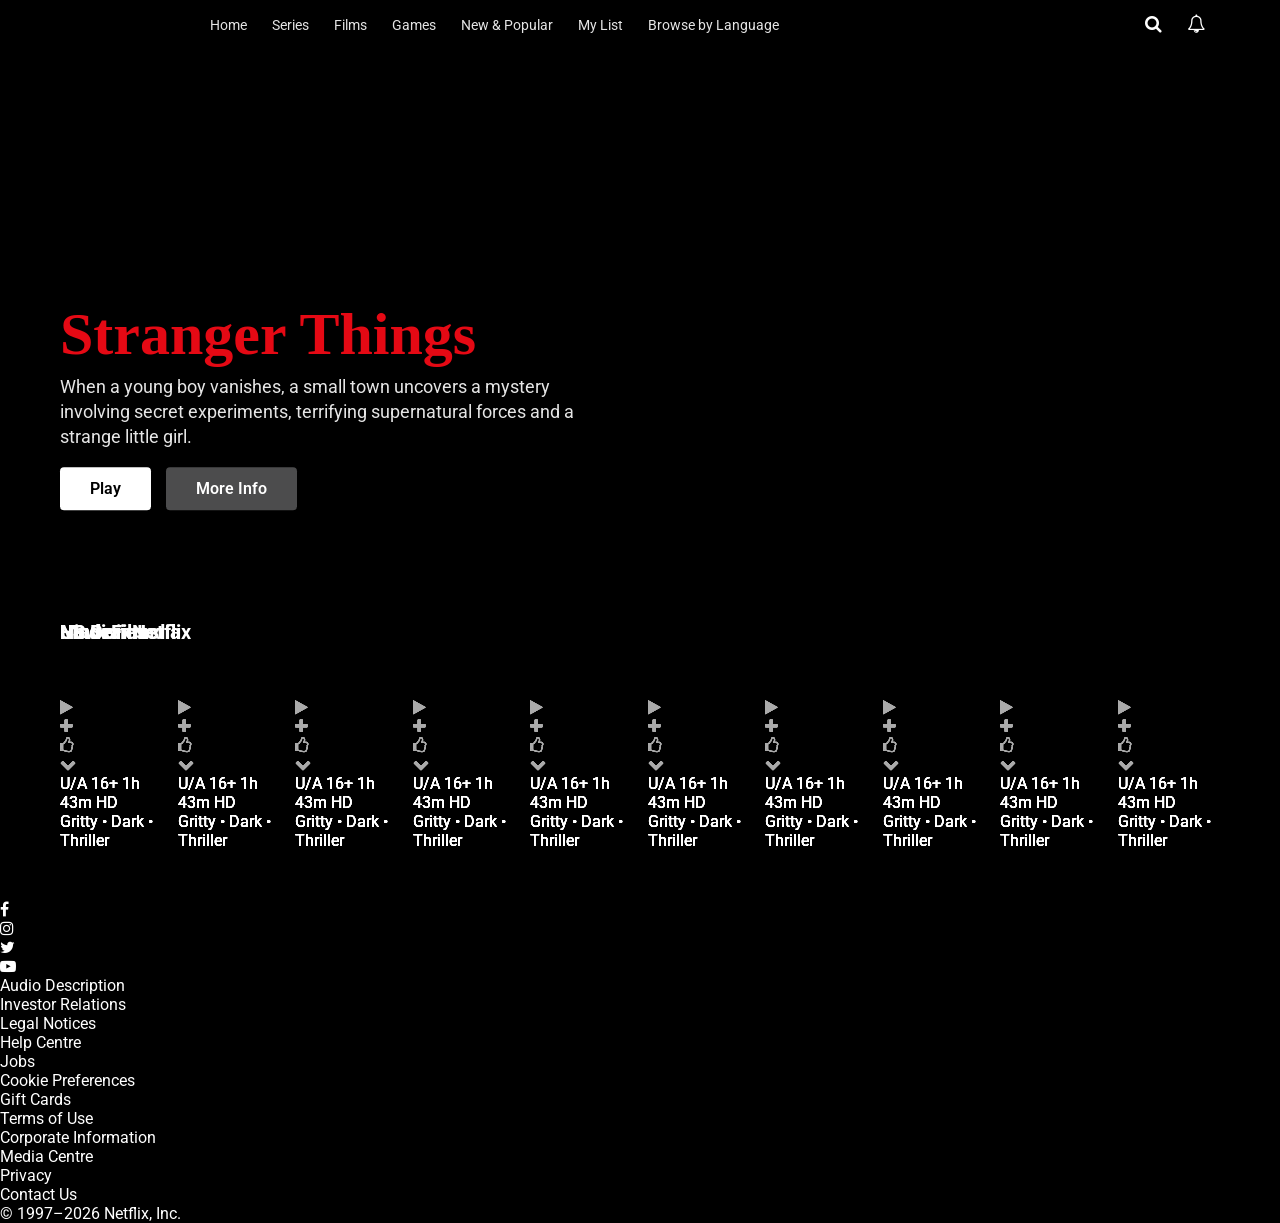
==== index.html @ f4220aa9 "Update and rename netflix.html to index.html" ====
<!DOCTYPE html>
<html lang="en">

<head>
    <meta charset="UTF-8">
    <meta name="viewport" content="width=device-width, initial-scale=1.0">
    <title>Document</title>
    <link rel="stylesheet" href="netflix.css">
    <link rel="stylesheet" href="https://cdnjs.cloudflare.com/ajax/libs/font-awesome/4.7.0/css/font-awesome.min.css">
</head>

<body>
    <header>
        <div class="main-header-left">
            <img src="https://help.nflxext.com/helpcenter/OneTrust/oneTrust_production_2026-01-09/consent/87b6a5c0-0104-4e96-a291-092c11350111/019ae4b5-d8fb-7693-90ba-7a61d24a8837/logos/dd6b162f-1a32-456a-9cfe-897231c7763c/4345ea78-053c-46d2-b11e-09adaef973dc/Netflix_Logo_PMS.png"
                alt="">
            <ul>
                <li><a href="">Home</a></li>
                <li><a href="">Series</a></li>
                <li><a href="">Films</a></li>
                <li><a href="">Games</a></li>
                <li><a href="">New & Popular</a></li>
                <li><a href="">My List</a></li>
                <li><a href="">Browse by Language</a></li>
            </ul>
        </div>
        <div class="main-header-right">
            <ul>
                <li><a href=""><i class="fa fa-search" aria-hidden="true"></i></a></li>
                <li><a href=""><i class="fa fa-bell-o" aria-hidden="true"></i></a></li>
                <li><a href=""><img
                            src="https://occ-0-2186-2164.1.nflxso.net/dnm/api/v6/vN7bi_My87NPKvsBoib006Llxzg/AAAABTZ2zlLdBVC05fsd2YQAR43J6vB1NAUBOOrxt7oaFATxMhtdzlNZ846H3D8TZzooe2-FT853YVYs8p001KVFYopWi4D4NXM.png?r=229"
                            alt=""></a></li>
            </ul>
        </div>
    </header>
    <section class="hero-section">
        <div class="main-hero">
            <div class="upper-main">
                <h1>Stranger Things</h1>
                <p>When a young boy vanishes, a small town uncovers a mystery involving secret experiments, terrifying
                    supernatural forces and a strange little girl.</p>
            </div>
            <div class="lower-main">
                <button class="btn-play">Play</button>
                <button class="btn-info">More Info</button>
            </div>
        </div>
        <div class="scroll-section">
            <div class="disc">
                <h1>New on Netflix</h1>
                <div class="open-close">
                    <a href="" id="arroeiddd">Explore All<i class="fa fa-arrow-right" aria-hidden="true"></i></a>
                </div>
            </div>
            <div class="scroll-main-video">
                <div class="video-scroll">
                    <img src="https://images.unsplash.com/photo-1640903581708-8d491706515b?q=80&w=1975&auto=format&fit=crop&ixlib=rb-4.1.0&ixid=M3wxMjA3fDB8MHxwaG90by1wYWdlfHx8fGVufDB8fHx8fA%3D%3D"
                        alt="">
                    <div class="movie-bottom">
                        <div class="actions">
                            <div class="icon play"><a href=""><i class="fa fa-play" aria-hidden="true"
                                        style="color: #aaa;"></i></a></div>
                            <div class="icon"><a href=""><i class="fa fa-plus" aria-hidden="true"
                                        style="color: #aaa;"></i></a></div>
                            <div class="icon"><a href=""><i class="fa fa-thumbs-o-up" aria-hidden="true"
                                        style="color: #aaa;"></i></a></div>
                            <div class="icon"><a href=""><i class="fa fa-chevron-down" aria-hidden="true"
                                        style="color: #aaa;"></i></a></div>
                        </div>
                        <div class="info">
                            <span class="age">U/A 16+</span>
                            <span>1h 43m</span>
                            <span class="hd">HD</span>
                        </div>
                        <p class="genres">
                            <span>Gritty</span> •
                            <span>Dark</span> •
                            <span>Thriller</span>
                        </p>
                    </div>
                </div>
                <div class="video-scroll"><img
                        src="https://occ-0-3646-3647.1.nflxso.net/dnm/api/v6/Qs00mKCpRvrkl3HZAN5KwEL1kpE/[base64].jpg?r=324"
                        alt="">
                    <div class="movie-bottom">
                        <div class="actions">
                            <div class="icon play"><a href=""><i class="fa fa-play" aria-hidden="true"
                                        style="color: #aaa;"></i></a></div>
                            <div class="icon"><a href=""><i class="fa fa-plus" aria-hidden="true"
                                        style="color: #aaa;"></i></a></div>
                            <div class="icon"><a href=""><i class="fa fa-thumbs-o-up" aria-hidden="true"
                                        style="color: #aaa;"></i></a></div>
                            <div class="icon"><a href=""><i class="fa fa-chevron-down" aria-hidden="true"
                                        style="color: #aaa;"></i></a></div>
                        </div>
                        <div class="info">
                            <span class="age">U/A 16+</span>
                            <span>1h 43m</span>
                            <span class="hd">HD</span>
                        </div>
                        <p class="genres">
                            <span>Gritty</span> •
                            <span>Dark</span> •
                            <span>Thriller</span>
                        </p>
                    </div>
                </div>
                <div class="video-scroll"><img
                        src="https://images.unsplash.com/photo-1640903581708-8d491706515b?q=80&w=1975&auto=format&fit=crop&ixlib=rb-4.1.0&ixid=M3wxMjA3fDB8MHxwaG90by1wYWdlfHx8fGVufDB8fHx8fA%3D%3D"
                        alt="">
                    <div class="movie-bottom">
                        <div class="actions">
                            <div class="icon play"><a href=""><i class="fa fa-play" aria-hidden="true"
                                        style="color: #aaa;"></i></a></div>
                            <div class="icon"><a href=""><i class="fa fa-plus" aria-hidden="true"
                                        style="color: #aaa;"></i></a></div>
                            <div class="icon"><a href=""><i class="fa fa-thumbs-o-up" aria-hidden="true"
                                        style="color: #aaa;"></i></a></div>
                            <div class="icon"><a href=""><i class="fa fa-chevron-down" aria-hidden="true"
                                        style="color: #aaa;"></i></a></div>
                        </div>
                        <div class="info">
                            <span class="age">U/A 16+</span>
                            <span>1h 43m</span>
                            <span class="hd">HD</span>
                        </div>
                        <p class="genres">
                            <span>Gritty</span> •
                            <span>Dark</span> •
                            <span>Thriller</span>
                        </p>
                    </div>
                </div>
                <div class="video-scroll"><img
                        src="https://images.unsplash.com/photo-1640903581708-8d491706515b?q=80&w=1975&auto=format&fit=crop&ixlib=rb-4.1.0&ixid=M3wxMjA3fDB8MHxwaG90by1wYWdlfHx8fGVufDB8fHx8fA%3D%3D"
                        alt="">
                    <div class="movie-bottom">
                        <div class="actions">
                            <div class="icon play"><a href=""><i class="fa fa-play" aria-hidden="true"
                                        style="color: #aaa;"></i></a></div>
                            <div class="icon"><a href=""><i class="fa fa-plus" aria-hidden="true"
                                        style="color: #aaa;"></i></a></div>
                            <div class="icon"><a href=""><i class="fa fa-thumbs-o-up" aria-hidden="true"
                                        style="color: #aaa;"></i></a></div>
                            <div class="icon"><a href=""><i class="fa fa-chevron-down" aria-hidden="true"
                                        style="color: #aaa;"></i></a></div>
                        </div>
                        <div class="info">
                            <span class="age">U/A 16+</span>
                            <span>1h 43m</span>
                            <span class="hd">HD</span>
                        </div>
                        <p class="genres">
                            <span>Gritty</span> •
                            <span>Dark</span> •
                            <span>Thriller</span>
                        </p>
                    </div>
                </div>
                <div class="video-scroll"><img
                        src="https://images.unsplash.com/photo-1640903581708-8d491706515b?q=80&w=1975&auto=format&fit=crop&ixlib=rb-4.1.0&ixid=M3wxMjA3fDB8MHxwaG90by1wYWdlfHx8fGVufDB8fHx8fA%3D%3D"
                        alt="">
                    <div class="movie-bottom">
                        <div class="actions">
                            <div class="icon play"><a href=""><i class="fa fa-play" aria-hidden="true"
                                        style="color: #aaa;"></i></a></div>
                            <div class="icon"><a href=""><i class="fa fa-plus" aria-hidden="true"
                                        style="color: #aaa;"></i></a></div>
                            <div class="icon"><a href=""><i class="fa fa-thumbs-o-up" aria-hidden="true"
                                        style="color: #aaa;"></i></a></div>
                            <div class="icon"><a href=""><i class="fa fa-chevron-down" aria-hidden="true"
                                        style="color: #aaa;"></i></a></div>
                        </div>
                        <div class="info">
                            <span class="age">U/A 16+</span>
                            <span>1h 43m</span>
                            <span class="hd">HD</span>
                        </div>
                        <p class="genres">
                            <span>Gritty</span> •
                            <span>Dark</span> •
                            <span>Thriller</span>
                        </p>
                    </div>
                </div>
                <div class="video-scroll"><img
                        src="https://images.unsplash.com/photo-1640903581708-8d491706515b?q=80&w=1975&auto=format&fit=crop&ixlib=rb-4.1.0&ixid=M3wxMjA3fDB8MHxwaG90by1wYWdlfHx8fGVufDB8fHx8fA%3D%3D"
                        alt="">
                    <div class="movie-bottom">
                        <div class="actions">
                            <div class="icon play"><a href=""><i class="fa fa-play" aria-hidden="true"
                                        style="color: #aaa;"></i></a></div>
                            <div class="icon"><a href=""><i class="fa fa-plus" aria-hidden="true"
                                        style="color: #aaa;"></i></a></div>
                            <div class="icon"><a href=""><i class="fa fa-thumbs-o-up" aria-hidden="true"
                                        style="color: #aaa;"></i></a></div>
                            <div class="icon"><a href=""><i class="fa fa-chevron-down" aria-hidden="true"
                                        style="color: #aaa;"></i></a></div>
                        </div>
                        <div class="info">
                            <span class="age">U/A 16+</span>
                            <span>1h 43m</span>
                            <span class="hd">HD</span>
                        </div>
                        <p class="genres">
                            <span>Gritty</span> •
                            <span>Dark</span> •
                            <span>Thriller</span>
                        </p>
                    </div>
                </div>
                <div class="video-scroll"><img
                        src="https://images.unsplash.com/photo-1640903581708-8d491706515b?q=80&w=1975&auto=format&fit=crop&ixlib=rb-4.1.0&ixid=M3wxMjA3fDB8MHxwaG90by1wYWdlfHx8fGVufDB8fHx8fA%3D%3D"
                        alt="">
                    <div class="movie-bottom">
                        <div class="actions">
                            <div class="icon play"><a href=""><i class="fa fa-play" aria-hidden="true"
                                        style="color: #aaa;"></i></a></div>
                            <div class="icon"><a href=""><i class="fa fa-plus" aria-hidden="true"
                                        style="color: #aaa;"></i></a></div>
                            <div class="icon"><a href=""><i class="fa fa-thumbs-o-up" aria-hidden="true"
                                        style="color: #aaa;"></i></a></div>
                            <div class="icon"><a href=""><i class="fa fa-chevron-down" aria-hidden="true"
                                        style="color: #aaa;"></i></a></div>
                        </div>
                        <div class="info">
                            <span class="age">U/A 16+</span>
                            <span>1h 43m</span>
                            <span class="hd">HD</span>
                        </div>
                        <p class="genres">
                            <span>Gritty</span> •
                            <span>Dark</span> •
                            <span>Thriller</span>
                        </p>
                    </div>
                </div>
                <div class="video-scroll"><img
                        src="https://images.unsplash.com/photo-1640903581708-8d491706515b?q=80&w=1975&auto=format&fit=crop&ixlib=rb-4.1.0&ixid=M3wxMjA3fDB8MHxwaG90by1wYWdlfHx8fGVufDB8fHx8fA%3D%3D"
                        alt="">
                    <div class="movie-bottom">
                        <div class="actions">
                            <div class="icon play"><a href=""><i class="fa fa-play" aria-hidden="true"
                                        style="color: #aaa;"></i></a></div>
                            <div class="icon"><a href=""><i class="fa fa-plus" aria-hidden="true"
                                        style="color: #aaa;"></i></a></div>
                            <div class="icon"><a href=""><i class="fa fa-thumbs-o-up" aria-hidden="true"
                                        style="color: #aaa;"></i></a></div>
                            <div class="icon"><a href=""><i class="fa fa-chevron-down" aria-hidden="true"
                                        style="color: #aaa;"></i></a></div>
                        </div>
                        <div class="info">
                            <span class="age">U/A 16+</span>
                            <span>1h 43m</span>
                            <span class="hd">HD</span>
                        </div>
                        <p class="genres">
                            <span>Gritty</span> •
                            <span>Dark</span> •
                            <span>Thriller</span>
                        </p>
                    </div>
                </div>
                <div class="video-scroll"><img
                        src="https://images.unsplash.com/photo-1640903581708-8d491706515b?q=80&w=1975&auto=format&fit=crop&ixlib=rb-4.1.0&ixid=M3wxMjA3fDB8MHxwaG90by1wYWdlfHx8fGVufDB8fHx8fA%3D%3D"
                        alt="">
                    <div class="movie-bottom">
                        <div class="actions">
                            <div class="icon play"><a href=""><i class="fa fa-play" aria-hidden="true"
                                        style="color: #aaa;"></i></a></div>
                            <div class="icon"><a href=""><i class="fa fa-plus" aria-hidden="true"
                                        style="color: #aaa;"></i></a></div>
                            <div class="icon"><a href=""><i class="fa fa-thumbs-o-up" aria-hidden="true"
                                        style="color: #aaa;"></i></a></div>
                            <div class="icon"><a href=""><i class="fa fa-chevron-down" aria-hidden="true"
                                        style="color: #aaa;"></i></a></div>
                        </div>
                        <div class="info">
                            <span class="age">U/A 16+</span>
                            <span>1h 43m</span>
                            <span class="hd">HD</span>
                        </div>
                        <p class="genres">
                            <span>Gritty</span> •
                            <span>Dark</span> •
                            <span>Thriller</span>
                        </p>
                    </div>
                </div>
                <div class="video-scroll"><img
                        src="https://images.unsplash.com/photo-1640903581708-8d491706515b?q=80&w=1975&auto=format&fit=crop&ixlib=rb-4.1.0&ixid=M3wxMjA3fDB8MHxwaG90by1wYWdlfHx8fGVufDB8fHx8fA%3D%3D"
                        alt="">
                    <div class="movie-bottom">
                        <div class="actions">
                            <div class="icon play"><a href=""><i class="fa fa-play" aria-hidden="true"
                                        style="color: #aaa;"></i></a></div>
                            <div class="icon"><a href=""><i class="fa fa-plus" aria-hidden="true"
                                        style="color: #aaa;"></i></a></div>
                            <div class="icon"><a href=""><i class="fa fa-thumbs-o-up" aria-hidden="true"
                                        style="color: #aaa;"></i></a></div>
                            <div class="icon"><a href=""><i class="fa fa-chevron-down" aria-hidden="true"
                                        style="color: #aaa;"></i></a></div>
                        </div>
                        <div class="info">
                            <span class="age">U/A 16+</span>
                            <span>1h 43m</span>
                            <span class="hd">HD</span>
                        </div>
                        <p class="genres">
                            <span>Gritty</span> •
                            <span>Dark</span> •
                            <span>Thriller</span>
                        </p>
                    </div>
                </div>
            </div>
        </div>
        <video src="strangerthings.mp4" autoplay muted loop></video>
    </section>
    <section>
        <div class="scroll-section">
            <div class="disc">
                <h1>Made in India</h1>
                <div class="open-close">
                    <a href="">Explore All<i class="fa fa-arrow-right" aria-hidden="true"></i></a>
                </div>
            </div>
            <div class="scroll-main-video">
                <div class="video-scroll">
                    <img src="https://images.unsplash.com/photo-1640903581708-8d491706515b?q=80&w=1975&auto=format&fit=crop&ixlib=rb-4.1.0&ixid=M3wxMjA3fDB8MHxwaG90by1wYWdlfHx8fGVufDB8fHx8fA%3D%3D"
                        alt="">
                    <div class="movie-bottom">
                        <div class="actions">
                            <div class="icon play"><a href=""><i class="fa fa-play" aria-hidden="true"
                                        style="color: #aaa;"></i></a></div>
                            <div class="icon"><a href=""><i class="fa fa-plus" aria-hidden="true"
                                        style="color: #aaa;"></i></a></div>
                            <div class="icon"><a href=""><i class="fa fa-thumbs-o-up" aria-hidden="true"
                                        style="color: #aaa;"></i></a></div>
                            <div class="icon"><a href=""><i class="fa fa-chevron-down" aria-hidden="true"
                                        style="color: #aaa;"></i></a></div>
                        </div>
                        <div class="info">
                            <span class="age">U/A 16+</span>
                            <span>1h 43m</span>
                            <span class="hd">HD</span>
                        </div>
                        <p class="genres">
                            <span>Gritty</span> •
                            <span>Dark</span> •
                            <span>Thriller</span>
                        </p>
                    </div>
                </div>
                <div class="video-scroll"><img
                        src="https://occ-0-3646-3647.1.nflxso.net/dnm/api/v6/Qs00mKCpRvrkl3HZAN5KwEL1kpE/[base64].jpg?r=324"
                        alt="">
                    <div class="movie-bottom">
                        <div class="actions">
                            <div class="icon play"><a href=""><i class="fa fa-play" aria-hidden="true"
                                        style="color: #aaa;"></i></a></div>
                            <div class="icon"><a href=""><i class="fa fa-plus" aria-hidden="true"
                                        style="color: #aaa;"></i></a></div>
                            <div class="icon"><a href=""><i class="fa fa-thumbs-o-up" aria-hidden="true"
                                        style="color: #aaa;"></i></a></div>
                            <div class="icon"><a href=""><i class="fa fa-chevron-down" aria-hidden="true"
                                        style="color: #aaa;"></i></a></div>
                        </div>
                        <div class="info">
                            <span class="age">U/A 16+</span>
                            <span>1h 43m</span>
                            <span class="hd">HD</span>
                        </div>
                        <p class="genres">
                            <span>Gritty</span> •
                            <span>Dark</span> •
                            <span>Thriller</span>
                        </p>
                    </div>
                </div>
                <div class="video-scroll"><img
                        src="https://images.unsplash.com/photo-1640903581708-8d491706515b?q=80&w=1975&auto=format&fit=crop&ixlib=rb-4.1.0&ixid=M3wxMjA3fDB8MHxwaG90by1wYWdlfHx8fGVufDB8fHx8fA%3D%3D"
                        alt="">
                    <div class="movie-bottom">
                        <div class="actions">
                            <div class="icon play"><a href=""><i class="fa fa-play" aria-hidden="true"
                                        style="color: #aaa;"></i></a></div>
                            <div class="icon"><a href=""><i class="fa fa-plus" aria-hidden="true"
                                        style="color: #aaa;"></i></a></div>
                            <div class="icon"><a href=""><i class="fa fa-thumbs-o-up" aria-hidden="true"
                                        style="color: #aaa;"></i></a></div>
                            <div class="icon"><a href=""><i class="fa fa-chevron-down" aria-hidden="true"
                                        style="color: #aaa;"></i></a></div>
                        </div>
                        <div class="info">
                            <span class="age">U/A 16+</span>
                            <span>1h 43m</span>
                            <span class="hd">HD</span>
                        </div>
                        <p class="genres">
                            <span>Gritty</span> •
                            <span>Dark</span> •
                            <span>Thriller</span>
                        </p>
                    </div>
                </div>
                <div class="video-scroll"><img
                        src="https://images.unsplash.com/photo-1640903581708-8d491706515b?q=80&w=1975&auto=format&fit=crop&ixlib=rb-4.1.0&ixid=M3wxMjA3fDB8MHxwaG90by1wYWdlfHx8fGVufDB8fHx8fA%3D%3D"
                        alt="">
                    <div class="movie-bottom">
                        <div class="actions">
                            <div class="icon play"><a href=""><i class="fa fa-play" aria-hidden="true"
                                        style="color: #aaa;"></i></a></div>
                            <div class="icon"><a href=""><i class="fa fa-plus" aria-hidden="true"
                                        style="color: #aaa;"></i></a></div>
                            <div class="icon"><a href=""><i class="fa fa-thumbs-o-up" aria-hidden="true"
                                        style="color: #aaa;"></i></a></div>
                            <div class="icon"><a href=""><i class="fa fa-chevron-down" aria-hidden="true"
                                        style="color: #aaa;"></i></a></div>
                        </div>
                        <div class="info">
                            <span class="age">U/A 16+</span>
                            <span>1h 43m</span>
                            <span class="hd">HD</span>
                        </div>
                        <p class="genres">
                            <span>Gritty</span> •
                            <span>Dark</span> •
                            <span>Thriller</span>
                        </p>
                    </div>
                </div>
                <div class="video-scroll"><img
                        src="https://images.unsplash.com/photo-1640903581708-8d491706515b?q=80&w=1975&auto=format&fit=crop&ixlib=rb-4.1.0&ixid=M3wxMjA3fDB8MHxwaG90by1wYWdlfHx8fGVufDB8fHx8fA%3D%3D"
                        alt="">
                    <div class="movie-bottom">
                        <div class="actions">
                            <div class="icon play"><a href=""><i class="fa fa-play" aria-hidden="true"
                                        style="color: #aaa;"></i></a></div>
                            <div class="icon"><a href=""><i class="fa fa-plus" aria-hidden="true"
                                        style="color: #aaa;"></i></a></div>
                            <div class="icon"><a href=""><i class="fa fa-thumbs-o-up" aria-hidden="true"
                                        style="color: #aaa;"></i></a></div>
                            <div class="icon"><a href=""><i class="fa fa-chevron-down" aria-hidden="true"
                                        style="color: #aaa;"></i></a></div>
                        </div>
                        <div class="info">
                            <span class="age">U/A 16+</span>
                            <span>1h 43m</span>
                            <span class="hd">HD</span>
                        </div>
                        <p class="genres">
                            <span>Gritty</span> •
                            <span>Dark</span> •
                            <span>Thriller</span>
                        </p>
                    </div>
                </div>
                <div class="video-scroll"><img
                        src="https://images.unsplash.com/photo-1640903581708-8d491706515b?q=80&w=1975&auto=format&fit=crop&ixlib=rb-4.1.0&ixid=M3wxMjA3fDB8MHxwaG90by1wYWdlfHx8fGVufDB8fHx8fA%3D%3D"
                        alt="">
                    <div class="movie-bottom">
                        <div class="actions">
                            <div class="icon play"><a href=""><i class="fa fa-play" aria-hidden="true"
                                        style="color: #aaa;"></i></a></div>
                            <div class="icon"><a href=""><i class="fa fa-plus" aria-hidden="true"
                                        style="color: #aaa;"></i></a></div>
                            <div class="icon"><a href=""><i class="fa fa-thumbs-o-up" aria-hidden="true"
                                        style="color: #aaa;"></i></a></div>
                            <div class="icon"><a href=""><i class="fa fa-chevron-down" aria-hidden="true"
                                        style="color: #aaa;"></i></a></div>
                        </div>
                        <div class="info">
                            <span class="age">U/A 16+</span>
                            <span>1h 43m</span>
                            <span class="hd">HD</span>
                        </div>
                        <p class="genres">
                            <span>Gritty</span> •
                            <span>Dark</span> •
                            <span>Thriller</span>
                        </p>
                    </div>
                </div>
                <div class="video-scroll"><img
                        src="https://images.unsplash.com/photo-1640903581708-8d491706515b?q=80&w=1975&auto=format&fit=crop&ixlib=rb-4.1.0&ixid=M3wxMjA3fDB8MHxwaG90by1wYWdlfHx8fGVufDB8fHx8fA%3D%3D"
                        alt="">
                    <div class="movie-bottom">
                        <div class="actions">
                            <div class="icon play"><a href=""><i class="fa fa-play" aria-hidden="true"
                                        style="color: #aaa;"></i></a></div>
                            <div class="icon"><a href=""><i class="fa fa-plus" aria-hidden="true"
                                        style="color: #aaa;"></i></a></div>
                            <div class="icon"><a href=""><i class="fa fa-thumbs-o-up" aria-hidden="true"
                                        style="color: #aaa;"></i></a></div>
                            <div class="icon"><a href=""><i class="fa fa-chevron-down" aria-hidden="true"
                                        style="color: #aaa;"></i></a></div>
                        </div>
                        <div class="info">
                            <span class="age">U/A 16+</span>
                            <span>1h 43m</span>
                            <span class="hd">HD</span>
                        </div>
                        <p class="genres">
                            <span>Gritty</span> •
                            <span>Dark</span> •
                            <span>Thriller</span>
                        </p>
                    </div>
                </div>
                <div class="video-scroll"><img
                        src="https://images.unsplash.com/photo-1640903581708-8d491706515b?q=80&w=1975&auto=format&fit=crop&ixlib=rb-4.1.0&ixid=M3wxMjA3fDB8MHxwaG90by1wYWdlfHx8fGVufDB8fHx8fA%3D%3D"
                        alt="">
                    <div class="movie-bottom">
                        <div class="actions">
                            <div class="icon play"><a href=""><i class="fa fa-play" aria-hidden="true"
                                        style="color: #aaa;"></i></a></div>
                            <div class="icon"><a href=""><i class="fa fa-plus" aria-hidden="true"
                                        style="color: #aaa;"></i></a></div>
                            <div class="icon"><a href=""><i class="fa fa-thumbs-o-up" aria-hidden="true"
                                        style="color: #aaa;"></i></a></div>
                            <div class="icon"><a href=""><i class="fa fa-chevron-down" aria-hidden="true"
                                        style="color: #aaa;"></i></a></div>
                        </div>
                        <div class="info">
                            <span class="age">U/A 16+</span>
                            <span>1h 43m</span>
                            <span class="hd">HD</span>
                        </div>
                        <p class="genres">
                            <span>Gritty</span> •
                            <span>Dark</span> •
                            <span>Thriller</span>
                        </p>
                    </div>
                </div>
                <div class="video-scroll"><img
                        src="https://images.unsplash.com/photo-1640903581708-8d491706515b?q=80&w=1975&auto=format&fit=crop&ixlib=rb-4.1.0&ixid=M3wxMjA3fDB8MHxwaG90by1wYWdlfHx8fGVufDB8fHx8fA%3D%3D"
                        alt="">
                    <div class="movie-bottom">
                        <div class="actions">
                            <div class="icon play"><a href=""><i class="fa fa-play" aria-hidden="true"
                                        style="color: #aaa;"></i></a></div>
                            <div class="icon"><a href=""><i class="fa fa-plus" aria-hidden="true"
                                        style="color: #aaa;"></i></a></div>
                            <div class="icon"><a href=""><i class="fa fa-thumbs-o-up" aria-hidden="true"
                                        style="color: #aaa;"></i></a></div>
                            <div class="icon"><a href=""><i class="fa fa-chevron-down" aria-hidden="true"
                                        style="color: #aaa;"></i></a></div>
                        </div>
                        <div class="info">
                            <span class="age">U/A 16+</span>
                            <span>1h 43m</span>
                            <span class="hd">HD</span>
                        </div>
                        <p class="genres">
                            <span>Gritty</span> •
                            <span>Dark</span> •
                            <span>Thriller</span>
                        </p>
                    </div>
                </div>
                <div class="video-scroll"><img
                        src="https://images.unsplash.com/photo-1640903581708-8d491706515b?q=80&w=1975&auto=format&fit=crop&ixlib=rb-4.1.0&ixid=M3wxMjA3fDB8MHxwaG90by1wYWdlfHx8fGVufDB8fHx8fA%3D%3D"
                        alt="">
                    <div class="movie-bottom">
                        <div class="actions">
                            <div class="icon play"><a href=""><i class="fa fa-play" aria-hidden="true"
                                        style="color: #aaa;"></i></a></div>
                            <div class="icon"><a href=""><i class="fa fa-plus" aria-hidden="true"
                                        style="color: #aaa;"></i></a></div>
                            <div class="icon"><a href=""><i class="fa fa-thumbs-o-up" aria-hidden="true"
                                        style="color: #aaa;"></i></a></div>
                            <div class="icon"><a href=""><i class="fa fa-chevron-down" aria-hidden="true"
                                        style="color: #aaa;"></i></a></div>
                        </div>
                        <div class="info">
                            <span class="age">U/A 16+</span>
                            <span>1h 43m</span>
                            <span class="hd">HD</span>
                        </div>
                        <p class="genres">
                            <span>Gritty</span> •
                            <span>Dark</span> •
                            <span>Thriller</span>
                        </p>
                    </div>
                </div>
            </div>
        </div>
    </section>
    <section>
        <div class="scroll-section">
            <div class="disc">
                <h1>US Drama</h1>
                <div class="open-close">
                    <a href="">Explore All<i class="fa fa-arrow-right" aria-hidden="true"></i></a>
                </div>
            </div>
            <div class="scroll-main-video">
                <div class="video-scroll">
                    <img src="https://images.unsplash.com/photo-1640903581708-8d491706515b?q=80&w=1975&auto=format&fit=crop&ixlib=rb-4.1.0&ixid=M3wxMjA3fDB8MHxwaG90by1wYWdlfHx8fGVufDB8fHx8fA%3D%3D"
                        alt="">
                    <div class="movie-bottom">
                        <div class="actions">
                            <div class="icon play"><a href=""><i class="fa fa-play" aria-hidden="true"
                                        style="color: #aaa;"></i></a></div>
                            <div class="icon"><a href=""><i class="fa fa-plus" aria-hidden="true"
                                        style="color: #aaa;"></i></a></div>
                            <div class="icon"><a href=""><i class="fa fa-thumbs-o-up" aria-hidden="true"
                                        style="color: #aaa;"></i></a></div>
                            <div class="icon"><a href=""><i class="fa fa-chevron-down" aria-hidden="true"
                                        style="color: #aaa;"></i></a></div>
                        </div>
                        <div class="info">
                            <span class="age">U/A 16+</span>
                            <span>1h 43m</span>
                            <span class="hd">HD</span>
                        </div>
                        <p class="genres">
                            <span>Gritty</span> •
                            <span>Dark</span> •
                            <span>Thriller</span>
                        </p>
                    </div>
                </div>
                <div class="video-scroll"><img
                        src="https://occ-0-3646-3647.1.nflxso.net/dnm/api/v6/Qs00mKCpRvrkl3HZAN5KwEL1kpE/[base64].jpg?r=324"
                        alt="">
                    <div class="movie-bottom">
                        <div class="actions">
                            <div class="icon play"><a href=""><i class="fa fa-play" aria-hidden="true"
                                        style="color: #aaa;"></i></a></div>
                            <div class="icon"><a href=""><i class="fa fa-plus" aria-hidden="true"
                                        style="color: #aaa;"></i></a></div>
                            <div class="icon"><a href=""><i class="fa fa-thumbs-o-up" aria-hidden="true"
                                        style="color: #aaa;"></i></a></div>
                            <div class="icon"><a href=""><i class="fa fa-chevron-down" aria-hidden="true"
                                        style="color: #aaa;"></i></a></div>
                        </div>
                        <div class="info">
                            <span class="age">U/A 16+</span>
                            <span>1h 43m</span>
                            <span class="hd">HD</span>
                        </div>
                        <p class="genres">
                            <span>Gritty</span> •
                            <span>Dark</span> •
                            <span>Thriller</span>
                        </p>
                    </div>
                </div>
                <div class="video-scroll"><img
                        src="https://images.unsplash.com/photo-1640903581708-8d491706515b?q=80&w=1975&auto=format&fit=crop&ixlib=rb-4.1.0&ixid=M3wxMjA3fDB8MHxwaG90by1wYWdlfHx8fGVufDB8fHx8fA%3D%3D"
                        alt="">
                    <div class="movie-bottom">
                        <div class="actions">
                            <div class="icon play"><a href=""><i class="fa fa-play" aria-hidden="true"
                                        style="color: #aaa;"></i></a></div>
                            <div class="icon"><a href=""><i class="fa fa-plus" aria-hidden="true"
                                        style="color: #aaa;"></i></a></div>
                            <div class="icon"><a href=""><i class="fa fa-thumbs-o-up" aria-hidden="true"
                                        style="color: #aaa;"></i></a></div>
                            <div class="icon"><a href=""><i class="fa fa-chevron-down" aria-hidden="true"
                                        style="color: #aaa;"></i></a></div>
                        </div>
                        <div class="info">
                            <span class="age">U/A 16+</span>
                            <span>1h 43m</span>
                            <span class="hd">HD</span>
                        </div>
                        <p class="genres">
                            <span>Gritty</span> •
                            <span>Dark</span> •
                            <span>Thriller</span>
                        </p>
                    </div>
                </div>
                <div class="video-scroll"><img
                        src="https://images.unsplash.com/photo-1640903581708-8d491706515b?q=80&w=1975&auto=format&fit=crop&ixlib=rb-4.1.0&ixid=M3wxMjA3fDB8MHxwaG90by1wYWdlfHx8fGVufDB8fHx8fA%3D%3D"
                        alt="">
                    <div class="movie-bottom">
                        <div class="actions">
                            <div class="icon play"><a href=""><i class="fa fa-play" aria-hidden="true"
                                        style="color: #aaa;"></i></a></div>
                            <div class="icon"><a href=""><i class="fa fa-plus" aria-hidden="true"
                                        style="color: #aaa;"></i></a></div>
                            <div class="icon"><a href=""><i class="fa fa-thumbs-o-up" aria-hidden="true"
                                        style="color: #aaa;"></i></a></div>
                            <div class="icon"><a href=""><i class="fa fa-chevron-down" aria-hidden="true"
                                        style="color: #aaa;"></i></a></div>
                        </div>
                        <div class="info">
                            <span class="age">U/A 16+</span>
                            <span>1h 43m</span>
                            <span class="hd">HD</span>
                        </div>
                        <p class="genres">
                            <span>Gritty</span> •
                            <span>Dark</span> •
                            <span>Thriller</span>
                        </p>
                    </div>
                </div>
                <div class="video-scroll"><img
                        src="https://images.unsplash.com/photo-1640903581708-8d491706515b?q=80&w=1975&auto=format&fit=crop&ixlib=rb-4.1.0&ixid=M3wxMjA3fDB8MHxwaG90by1wYWdlfHx8fGVufDB8fHx8fA%3D%3D"
                        alt="">
                    <div class="movie-bottom">
                        <div class="actions">
                            <div class="icon play"><a href=""><i class="fa fa-play" aria-hidden="true"
                                        style="color: #aaa;"></i></a></div>
                            <div class="icon"><a href=""><i class="fa fa-plus" aria-hidden="true"
                                        style="color: #aaa;"></i></a></div>
                            <div class="icon"><a href=""><i class="fa fa-thumbs-o-up" aria-hidden="true"
                                        style="color: #aaa;"></i></a></div>
                            <div class="icon"><a href=""><i class="fa fa-chevron-down" aria-hidden="true"
                                        style="color: #aaa;"></i></a></div>
                        </div>
                        <div class="info">
                            <span class="age">U/A 16+</span>
                            <span>1h 43m</span>
                            <span class="hd">HD</span>
                        </div>
                        <p class="genres">
                            <span>Gritty</span> •
                            <span>Dark</span> •
                            <span>Thriller</span>
                        </p>
                    </div>
                </div>
                <div class="video-scroll"><img
                        src="https://images.unsplash.com/photo-1640903581708-8d491706515b?q=80&w=1975&auto=format&fit=crop&ixlib=rb-4.1.0&ixid=M3wxMjA3fDB8MHxwaG90by1wYWdlfHx8fGVufDB8fHx8fA%3D%3D"
                        alt="">
                    <div class="movie-bottom">
                        <div class="actions">
                            <div class="icon play"><a href=""><i class="fa fa-play" aria-hidden="true"
                                        style="color: #aaa;"></i></a></div>
                            <div class="icon"><a href=""><i class="fa fa-plus" aria-hidden="true"
                                        style="color: #aaa;"></i></a></div>
                            <div class="icon"><a href=""><i class="fa fa-thumbs-o-up" aria-hidden="true"
                                        style="color: #aaa;"></i></a></div>
                            <div class="icon"><a href=""><i class="fa fa-chevron-down" aria-hidden="true"
                                        style="color: #aaa;"></i></a></div>
                        </div>
                        <div class="info">
                            <span class="age">U/A 16+</span>
                            <span>1h 43m</span>
                            <span class="hd">HD</span>
                        </div>
                        <p class="genres">
                            <span>Gritty</span> •
                            <span>Dark</span> •
                            <span>Thriller</span>
                        </p>
                    </div>
                </div>
                <div class="video-scroll"><img
                        src="https://images.unsplash.com/photo-1640903581708-8d491706515b?q=80&w=1975&auto=format&fit=crop&ixlib=rb-4.1.0&ixid=M3wxMjA3fDB8MHxwaG90by1wYWdlfHx8fGVufDB8fHx8fA%3D%3D"
                        alt="">
                    <div class="movie-bottom">
                        <div class="actions">
                            <div class="icon play"><a href=""><i class="fa fa-play" aria-hidden="true"
                                        style="color: #aaa;"></i></a></div>
                            <div class="icon"><a href=""><i class="fa fa-plus" aria-hidden="true"
                                        style="color: #aaa;"></i></a></div>
                            <div class="icon"><a href=""><i class="fa fa-thumbs-o-up" aria-hidden="true"
                                        style="color: #aaa;"></i></a></div>
                            <div class="icon"><a href=""><i class="fa fa-chevron-down" aria-hidden="true"
                                        style="color: #aaa;"></i></a></div>
                        </div>
                        <div class="info">
                            <span class="age">U/A 16+</span>
                            <span>1h 43m</span>
                            <span class="hd">HD</span>
                        </div>
                        <p class="genres">
                            <span>Gritty</span> •
                            <span>Dark</span> •
                            <span>Thriller</span>
                        </p>
                    </div>
                </div>
                <div class="video-scroll"><img
                        src="https://images.unsplash.com/photo-1640903581708-8d491706515b?q=80&w=1975&auto=format&fit=crop&ixlib=rb-4.1.0&ixid=M3wxMjA3fDB8MHxwaG90by1wYWdlfHx8fGVufDB8fHx8fA%3D%3D"
                        alt="">
                    <div class="movie-bottom">
                        <div class="actions">
                            <div class="icon play"><a href=""><i class="fa fa-play" aria-hidden="true"
                                        style="color: #aaa;"></i></a></div>
                            <div class="icon"><a href=""><i class="fa fa-plus" aria-hidden="true"
                                        style="color: #aaa;"></i></a></div>
                            <div class="icon"><a href=""><i class="fa fa-thumbs-o-up" aria-hidden="true"
                                        style="color: #aaa;"></i></a></div>
                            <div class="icon"><a href=""><i class="fa fa-chevron-down" aria-hidden="true"
                                        style="color: #aaa;"></i></a></div>
                        </div>
                        <div class="info">
                            <span class="age">U/A 16+</span>
                            <span>1h 43m</span>
                            <span class="hd">HD</span>
                        </div>
                        <p class="genres">
                            <span>Gritty</span> •
                            <span>Dark</span> •
                            <span>Thriller</span>
                        </p>
                    </div>
                </div>
                <div class="video-scroll"><img
                        src="https://images.unsplash.com/photo-1640903581708-8d491706515b?q=80&w=1975&auto=format&fit=crop&ixlib=rb-4.1.0&ixid=M3wxMjA3fDB8MHxwaG90by1wYWdlfHx8fGVufDB8fHx8fA%3D%3D"
                        alt="">
                    <div class="movie-bottom">
                        <div class="actions">
                            <div class="icon play"><a href=""><i class="fa fa-play" aria-hidden="true"
                                        style="color: #aaa;"></i></a></div>
                            <div class="icon"><a href=""><i class="fa fa-plus" aria-hidden="true"
                                        style="color: #aaa;"></i></a></div>
                            <div class="icon"><a href=""><i class="fa fa-thumbs-o-up" aria-hidden="true"
                                        style="color: #aaa;"></i></a></div>
                            <div class="icon"><a href=""><i class="fa fa-chevron-down" aria-hidden="true"
                                        style="color: #aaa;"></i></a></div>
                        </div>
                        <div class="info">
                            <span class="age">U/A 16+</span>
                            <span>1h 43m</span>
                            <span class="hd">HD</span>
                        </div>
                        <p class="genres">
                            <span>Gritty</span> •
                            <span>Dark</span> •
                            <span>Thriller</span>
                        </p>
                    </div>
                </div>
                <div class="video-scroll"><img
                        src="https://images.unsplash.com/photo-1640903581708-8d491706515b?q=80&w=1975&auto=format&fit=crop&ixlib=rb-4.1.0&ixid=M3wxMjA3fDB8MHxwaG90by1wYWdlfHx8fGVufDB8fHx8fA%3D%3D"
                        alt="">
                    <div class="movie-bottom">
                        <div class="actions">
                            <div class="icon play"><a href=""><i class="fa fa-play" aria-hidden="true"
                                        style="color: #aaa;"></i></a></div>
                            <div class="icon"><a href=""><i class="fa fa-plus" aria-hidden="true"
                                        style="color: #aaa;"></i></a></div>
                            <div class="icon"><a href=""><i class="fa fa-thumbs-o-up" aria-hidden="true"
                                        style="color: #aaa;"></i></a></div>
                            <div class="icon"><a href=""><i class="fa fa-chevron-down" aria-hidden="true"
                                        style="color: #aaa;"></i></a></div>
                        </div>
                        <div class="info">
                            <span class="age">U/A 16+</span>
                            <span>1h 43m</span>
                            <span class="hd">HD</span>
                        </div>
                        <p class="genres">
                            <span>Gritty</span> •
                            <span>Dark</span> •
                            <span>Thriller</span>
                        </p>
                    </div>
                </div>
            </div>
        </div>
    </section>
    <section>
        <div class="scroll-section">
            <div class="disc">
                <h1>US Series</h1>
                <div class="open-close">
                    <a href="">Explore All<i class="fa fa-arrow-right" aria-hidden="true"></i></a>
                </div>
            </div>
            <div class="scroll-main-video">
                <div class="video-scroll">
                    <img src="https://images.unsplash.com/photo-1640903581708-8d491706515b?q=80&w=1975&auto=format&fit=crop&ixlib=rb-4.1.0&ixid=M3wxMjA3fDB8MHxwaG90by1wYWdlfHx8fGVufDB8fHx8fA%3D%3D"
                        alt="">
                    <div class="movie-bottom">
                        <div class="actions">
                            <div class="icon play"><a href=""><i class="fa fa-play" aria-hidden="true"
                                        style="color: #aaa;"></i></a></div>
                            <div class="icon"><a href=""><i class="fa fa-plus" aria-hidden="true"
                                        style="color: #aaa;"></i></a></div>
                            <div class="icon"><a href=""><i class="fa fa-thumbs-o-up" aria-hidden="true"
                                        style="color: #aaa;"></i></a></div>
                            <div class="icon"><a href=""><i class="fa fa-chevron-down" aria-hidden="true"
                                        style="color: #aaa;"></i></a></div>
                        </div>
                        <div class="info">
                            <span class="age">U/A 16+</span>
                            <span>1h 43m</span>
                            <span class="hd">HD</span>
                        </div>
                        <p class="genres">
                            <span>Gritty</span> •
                            <span>Dark</span> •
                            <span>Thriller</span>
                        </p>
                    </div>
                </div>
                <div class="video-scroll"><img
                        src="https://occ-0-3646-3647.1.nflxso.net/dnm/api/v6/Qs00mKCpRvrkl3HZAN5KwEL1kpE/[base64].jpg?r=324"
                        alt="">
                    <div class="movie-bottom">
                        <div class="actions">
                            <div class="icon play"><a href=""><i class="fa fa-play" aria-hidden="true"
                                        style="color: #aaa;"></i></a></div>
                            <div class="icon"><a href=""><i class="fa fa-plus" aria-hidden="true"
                                        style="color: #aaa;"></i></a></div>
                            <div class="icon"><a href=""><i class="fa fa-thumbs-o-up" aria-hidden="true"
                                        style="color: #aaa;"></i></a></div>
                            <div class="icon"><a href=""><i class="fa fa-chevron-down" aria-hidden="true"
                                        style="color: #aaa;"></i></a></div>
                        </div>
                        <div class="info">
                            <span class="age">U/A 16+</span>
                            <span>1h 43m</span>
                            <span class="hd">HD</span>
                        </div>
                        <p class="genres">
                            <span>Gritty</span> •
                            <span>Dark</span> •
                            <span>Thriller</span>
                        </p>
                    </div>
                </div>
                <div class="video-scroll"><img
                        src="https://images.unsplash.com/photo-1640903581708-8d491706515b?q=80&w=1975&auto=format&fit=crop&ixlib=rb-4.1.0&ixid=M3wxMjA3fDB8MHxwaG90by1wYWdlfHx8fGVufDB8fHx8fA%3D%3D"
                        alt="">
                    <div class="movie-bottom">
                        <div class="actions">
                            <div class="icon play"><a href=""><i class="fa fa-play" aria-hidden="true"
                                        style="color: #aaa;"></i></a></div>
                            <div class="icon"><a href=""><i class="fa fa-plus" aria-hidden="true"
                                        style="color: #aaa;"></i></a></div>
                            <div class="icon"><a href=""><i class="fa fa-thumbs-o-up" aria-hidden="true"
                                        style="color: #aaa;"></i></a></div>
                            <div class="icon"><a href=""><i class="fa fa-chevron-down" aria-hidden="true"
                                        style="color: #aaa;"></i></a></div>
                        </div>
                        <div class="info">
                            <span class="age">U/A 16+</span>
                            <span>1h 43m</span>
                            <span class="hd">HD</span>
                        </div>
                        <p class="genres">
                            <span>Gritty</span> •
                            <span>Dark</span> •
                            <span>Thriller</span>
                        </p>
                    </div>
                </div>
                <div class="video-scroll"><img
                        src="https://images.unsplash.com/photo-1640903581708-8d491706515b?q=80&w=1975&auto=format&fit=crop&ixlib=rb-4.1.0&ixid=M3wxMjA3fDB8MHxwaG90by1wYWdlfHx8fGVufDB8fHx8fA%3D%3D"
                        alt="">
                    <div class="movie-bottom">
                        <div class="actions">
                            <div class="icon play"><a href=""><i class="fa fa-play" aria-hidden="true"
                                        style="color: #aaa;"></i></a></div>
                            <div class="icon"><a href=""><i class="fa fa-plus" aria-hidden="true"
                                        style="color: #aaa;"></i></a></div>
                            <div class="icon"><a href=""><i class="fa fa-thumbs-o-up" aria-hidden="true"
                                        style="color: #aaa;"></i></a></div>
                            <div class="icon"><a href=""><i class="fa fa-chevron-down" aria-hidden="true"
                                        style="color: #aaa;"></i></a></div>
                        </div>
                        <div class="info">
                            <span class="age">U/A 16+</span>
                            <span>1h 43m</span>
                            <span class="hd">HD</span>
                        </div>
                        <p class="genres">
                            <span>Gritty</span> •
                            <span>Dark</span> •
                            <span>Thriller</span>
                        </p>
                    </div>
                </div>
                <div class="video-scroll"><img
                        src="https://images.unsplash.com/photo-1640903581708-8d491706515b?q=80&w=1975&auto=format&fit=crop&ixlib=rb-4.1.0&ixid=M3wxMjA3fDB8MHxwaG90by1wYWdlfHx8fGVufDB8fHx8fA%3D%3D"
                        alt="">
                    <div class="movie-bottom">
                        <div class="actions">
                            <div class="icon play"><a href=""><i class="fa fa-play" aria-hidden="true"
                                        style="color: #aaa;"></i></a></div>
                            <div class="icon"><a href=""><i class="fa fa-plus" aria-hidden="true"
                                        style="color: #aaa;"></i></a></div>
                            <div class="icon"><a href=""><i class="fa fa-thumbs-o-up" aria-hidden="true"
                                        style="color: #aaa;"></i></a></div>
                            <div class="icon"><a href=""><i class="fa fa-chevron-down" aria-hidden="true"
                                        style="color: #aaa;"></i></a></div>
                        </div>
                        <div class="info">
                            <span class="age">U/A 16+</span>
                            <span>1h 43m</span>
                            <span class="hd">HD</span>
                        </div>
                        <p class="genres">
                            <span>Gritty</span> •
                            <span>Dark</span> •
                            <span>Thriller</span>
                        </p>
                    </div>
                </div>
                <div class="video-scroll"><img
                        src="https://images.unsplash.com/photo-1640903581708-8d491706515b?q=80&w=1975&auto=format&fit=crop&ixlib=rb-4.1.0&ixid=M3wxMjA3fDB8MHxwaG90by1wYWdlfHx8fGVufDB8fHx8fA%3D%3D"
                        alt="">
                    <div class="movie-bottom">
                        <div class="actions">
                            <div class="icon play"><a href=""><i class="fa fa-play" aria-hidden="true"
                                        style="color: #aaa;"></i></a></div>
                            <div class="icon"><a href=""><i class="fa fa-plus" aria-hidden="true"
                                        style="color: #aaa;"></i></a></div>
                            <div class="icon"><a href=""><i class="fa fa-thumbs-o-up" aria-hidden="true"
                                        style="color: #aaa;"></i></a></div>
                            <div class="icon"><a href=""><i class="fa fa-chevron-down" aria-hidden="true"
                                        style="color: #aaa;"></i></a></div>
                        </div>
                        <div class="info">
                            <span class="age">U/A 16+</span>
                            <span>1h 43m</span>
                            <span class="hd">HD</span>
                        </div>
                        <p class="genres">
                            <span>Gritty</span> •
                            <span>Dark</span> •
                            <span>Thriller</span>
                        </p>
                    </div>
                </div>
                <div class="video-scroll"><img
                        src="https://images.unsplash.com/photo-1640903581708-8d491706515b?q=80&w=1975&auto=format&fit=crop&ixlib=rb-4.1.0&ixid=M3wxMjA3fDB8MHxwaG90by1wYWdlfHx8fGVufDB8fHx8fA%3D%3D"
                        alt="">
                    <div class="movie-bottom">
                        <div class="actions">
                            <div class="icon play"><a href=""><i class="fa fa-play" aria-hidden="true"
                                        style="color: #aaa;"></i></a></div>
                            <div class="icon"><a href=""><i class="fa fa-plus" aria-hidden="true"
                                        style="color: #aaa;"></i></a></div>
                            <div class="icon"><a href=""><i class="fa fa-thumbs-o-up" aria-hidden="true"
                                        style="color: #aaa;"></i></a></div>
                            <div class="icon"><a href=""><i class="fa fa-chevron-down" aria-hidden="true"
                                        style="color: #aaa;"></i></a></div>
                        </div>
                        <div class="info">
                            <span class="age">U/A 16+</span>
                            <span>1h 43m</span>
                            <span class="hd">HD</span>
                        </div>
                        <p class="genres">
                            <span>Gritty</span> •
                            <span>Dark</span> •
                            <span>Thriller</span>
                        </p>
                    </div>
                </div>
                <div class="video-scroll"><img
                        src="https://images.unsplash.com/photo-1640903581708-8d491706515b?q=80&w=1975&auto=format&fit=crop&ixlib=rb-4.1.0&ixid=M3wxMjA3fDB8MHxwaG90by1wYWdlfHx8fGVufDB8fHx8fA%3D%3D"
                        alt="">
                    <div class="movie-bottom">
                        <div class="actions">
                            <div class="icon play"><a href=""><i class="fa fa-play" aria-hidden="true"
                                        style="color: #aaa;"></i></a></div>
                            <div class="icon"><a href=""><i class="fa fa-plus" aria-hidden="true"
                                        style="color: #aaa;"></i></a></div>
                            <div class="icon"><a href=""><i class="fa fa-thumbs-o-up" aria-hidden="true"
                                        style="color: #aaa;"></i></a></div>
                            <div class="icon"><a href=""><i class="fa fa-chevron-down" aria-hidden="true"
                                        style="color: #aaa;"></i></a></div>
                        </div>
                        <div class="info">
                            <span class="age">U/A 16+</span>
                            <span>1h 43m</span>
                            <span class="hd">HD</span>
                        </div>
                        <p class="genres">
                            <span>Gritty</span> •
                            <span>Dark</span> •
                            <span>Thriller</span>
                        </p>
                    </div>
                </div>
                <div class="video-scroll"><img
                        src="https://images.unsplash.com/photo-1640903581708-8d491706515b?q=80&w=1975&auto=format&fit=crop&ixlib=rb-4.1.0&ixid=M3wxMjA3fDB8MHxwaG90by1wYWdlfHx8fGVufDB8fHx8fA%3D%3D"
                        alt="">
                    <div class="movie-bottom">
                        <div class="actions">
                            <div class="icon play"><a href=""><i class="fa fa-play" aria-hidden="true"
                                        style="color: #aaa;"></i></a></div>
                            <div class="icon"><a href=""><i class="fa fa-plus" aria-hidden="true"
                                        style="color: #aaa;"></i></a></div>
                            <div class="icon"><a href=""><i class="fa fa-thumbs-o-up" aria-hidden="true"
                                        style="color: #aaa;"></i></a></div>
                            <div class="icon"><a href=""><i class="fa fa-chevron-down" aria-hidden="true"
                                        style="color: #aaa;"></i></a></div>
                        </div>
                        <div class="info">
                            <span class="age">U/A 16+</span>
                            <span>1h 43m</span>
                            <span class="hd">HD</span>
                        </div>
                        <p class="genres">
                            <span>Gritty</span> •
                            <span>Dark</span> •
                            <span>Thriller</span>
                        </p>
                    </div>
                </div>
                <div class="video-scroll"><img
                        src="https://images.unsplash.com/photo-1640903581708-8d491706515b?q=80&w=1975&auto=format&fit=crop&ixlib=rb-4.1.0&ixid=M3wxMjA3fDB8MHxwaG90by1wYWdlfHx8fGVufDB8fHx8fA%3D%3D"
                        alt="">
                    <div class="movie-bottom">
                        <div class="actions">
                            <div class="icon play"><a href=""><i class="fa fa-play" aria-hidden="true"
                                        style="color: #aaa;"></i></a></div>
                            <div class="icon"><a href=""><i class="fa fa-plus" aria-hidden="true"
                                        style="color: #aaa;"></i></a></div>
                            <div class="icon"><a href=""><i class="fa fa-thumbs-o-up" aria-hidden="true"
                                        style="color: #aaa;"></i></a></div>
                            <div class="icon"><a href=""><i class="fa fa-chevron-down" aria-hidden="true"
                                        style="color: #aaa;"></i></a></div>
                        </div>
                        <div class="info">
                            <span class="age">U/A 16+</span>
                            <span>1h 43m</span>
                            <span class="hd">HD</span>
                        </div>
                        <p class="genres">
                            <span>Gritty</span> •
                            <span>Dark</span> •
                            <span>Thriller</span>
                        </p>
                    </div>
                </div>
            </div>
        </div>
    </section>
    <section>
        <div class="scroll-section">
            <div class="disc">
                <h1>Hindi Films</h1>
                <div class="open-close">
                    <a href="">Explore All<i class="fa fa-arrow-right" aria-hidden="true"></i></a>
                </div>
            </div>
            <div class="scroll-main-video">
                <div class="video-scroll">
                    <img src="https://images.unsplash.com/photo-1640903581708-8d491706515b?q=80&w=1975&auto=format&fit=crop&ixlib=rb-4.1.0&ixid=M3wxMjA3fDB8MHxwaG90by1wYWdlfHx8fGVufDB8fHx8fA%3D%3D"
                        alt="">
                    <div class="movie-bottom">
                        <div class="actions">
                            <div class="icon play"><a href=""><i class="fa fa-play" aria-hidden="true"
                                        style="color: #aaa;"></i></a></div>
                            <div class="icon"><a href=""><i class="fa fa-plus" aria-hidden="true"
                                        style="color: #aaa;"></i></a></div>
                            <div class="icon"><a href=""><i class="fa fa-thumbs-o-up" aria-hidden="true"
                                        style="color: #aaa;"></i></a></div>
                            <div class="icon"><a href=""><i class="fa fa-chevron-down" aria-hidden="true"
                                        style="color: #aaa;"></i></a></div>
                        </div>
                        <div class="info">
                            <span class="age">U/A 16+</span>
                            <span>1h 43m</span>
                            <span class="hd">HD</span>
                        </div>
                        <p class="genres">
                            <span>Gritty</span> •
                            <span>Dark</span> •
                            <span>Thriller</span>
                        </p>
                    </div>
                </div>
                <div class="video-scroll"><img
                        src="https://occ-0-3646-3647.1.nflxso.net/dnm/api/v6/Qs00mKCpRvrkl3HZAN5KwEL1kpE/[base64].jpg?r=324"
                        alt="">
                    <div class="movie-bottom">
                        <div class="actions">
                            <div class="icon play"><a href=""><i class="fa fa-play" aria-hidden="true"
                                        style="color: #aaa;"></i></a></div>
                            <div class="icon"><a href=""><i class="fa fa-plus" aria-hidden="true"
                                        style="color: #aaa;"></i></a></div>
                            <div class="icon"><a href=""><i class="fa fa-thumbs-o-up" aria-hidden="true"
                                        style="color: #aaa;"></i></a></div>
                            <div class="icon"><a href=""><i class="fa fa-chevron-down" aria-hidden="true"
                                        style="color: #aaa;"></i></a></div>
                        </div>
                        <div class="info">
                            <span class="age">U/A 16+</span>
                            <span>1h 43m</span>
                            <span class="hd">HD</span>
                        </div>
                        <p class="genres">
                            <span>Gritty</span> •
                            <span>Dark</span> •
                            <span>Thriller</span>
                        </p>
                    </div>
                </div>
                <div class="video-scroll"><img
                        src="https://images.unsplash.com/photo-1640903581708-8d491706515b?q=80&w=1975&auto=format&fit=crop&ixlib=rb-4.1.0&ixid=M3wxMjA3fDB8MHxwaG90by1wYWdlfHx8fGVufDB8fHx8fA%3D%3D"
                        alt="">
                    <div class="movie-bottom">
                        <div class="actions">
                            <div class="icon play"><a href=""><i class="fa fa-play" aria-hidden="true"
                                        style="color: #aaa;"></i></a></div>
                            <div class="icon"><a href=""><i class="fa fa-plus" aria-hidden="true"
                                        style="color: #aaa;"></i></a></div>
                            <div class="icon"><a href=""><i class="fa fa-thumbs-o-up" aria-hidden="true"
                                        style="color: #aaa;"></i></a></div>
                            <div class="icon"><a href=""><i class="fa fa-chevron-down" aria-hidden="true"
                                        style="color: #aaa;"></i></a></div>
                        </div>
                        <div class="info">
                            <span class="age">U/A 16+</span>
                            <span>1h 43m</span>
                            <span class="hd">HD</span>
                        </div>
                        <p class="genres">
                            <span>Gritty</span> •
                            <span>Dark</span> •
                            <span>Thriller</span>
                        </p>
                    </div>
                </div>
                <div class="video-scroll"><img
                        src="https://images.unsplash.com/photo-1640903581708-8d491706515b?q=80&w=1975&auto=format&fit=crop&ixlib=rb-4.1.0&ixid=M3wxMjA3fDB8MHxwaG90by1wYWdlfHx8fGVufDB8fHx8fA%3D%3D"
                        alt="">
                    <div class="movie-bottom">
                        <div class="actions">
                            <div class="icon play"><a href=""><i class="fa fa-play" aria-hidden="true"
                                        style="color: #aaa;"></i></a></div>
                            <div class="icon"><a href=""><i class="fa fa-plus" aria-hidden="true"
                                        style="color: #aaa;"></i></a></div>
                            <div class="icon"><a href=""><i class="fa fa-thumbs-o-up" aria-hidden="true"
                                        style="color: #aaa;"></i></a></div>
                            <div class="icon"><a href=""><i class="fa fa-chevron-down" aria-hidden="true"
                                        style="color: #aaa;"></i></a></div>
                        </div>
                        <div class="info">
                            <span class="age">U/A 16+</span>
                            <span>1h 43m</span>
                            <span class="hd">HD</span>
                        </div>
                        <p class="genres">
                            <span>Gritty</span> •
                            <span>Dark</span> •
                            <span>Thriller</span>
                        </p>
                    </div>
                </div>
                <div class="video-scroll"><img
                        src="https://images.unsplash.com/photo-1640903581708-8d491706515b?q=80&w=1975&auto=format&fit=crop&ixlib=rb-4.1.0&ixid=M3wxMjA3fDB8MHxwaG90by1wYWdlfHx8fGVufDB8fHx8fA%3D%3D"
                        alt="">
                    <div class="movie-bottom">
                        <div class="actions">
                            <div class="icon play"><a href=""><i class="fa fa-play" aria-hidden="true"
                                        style="color: #aaa;"></i></a></div>
                            <div class="icon"><a href=""><i class="fa fa-plus" aria-hidden="true"
                                        style="color: #aaa;"></i></a></div>
                            <div class="icon"><a href=""><i class="fa fa-thumbs-o-up" aria-hidden="true"
                                        style="color: #aaa;"></i></a></div>
                            <div class="icon"><a href=""><i class="fa fa-chevron-down" aria-hidden="true"
                                        style="color: #aaa;"></i></a></div>
                        </div>
                        <div class="info">
                            <span class="age">U/A 16+</span>
                            <span>1h 43m</span>
                            <span class="hd">HD</span>
                        </div>
                        <p class="genres">
                            <span>Gritty</span> •
                            <span>Dark</span> •
                            <span>Thriller</span>
                        </p>
                    </div>
                </div>
                <div class="video-scroll"><img
                        src="https://images.unsplash.com/photo-1640903581708-8d491706515b?q=80&w=1975&auto=format&fit=crop&ixlib=rb-4.1.0&ixid=M3wxMjA3fDB8MHxwaG90by1wYWdlfHx8fGVufDB8fHx8fA%3D%3D"
                        alt="">
                    <div class="movie-bottom">
                        <div class="actions">
                            <div class="icon play"><a href=""><i class="fa fa-play" aria-hidden="true"
                                        style="color: #aaa;"></i></a></div>
                            <div class="icon"><a href=""><i class="fa fa-plus" aria-hidden="true"
                                        style="color: #aaa;"></i></a></div>
                            <div class="icon"><a href=""><i class="fa fa-thumbs-o-up" aria-hidden="true"
                                        style="color: #aaa;"></i></a></div>
                            <div class="icon"><a href=""><i class="fa fa-chevron-down" aria-hidden="true"
                                        style="color: #aaa;"></i></a></div>
                        </div>
                        <div class="info">
                            <span class="age">U/A 16+</span>
                            <span>1h 43m</span>
                            <span class="hd">HD</span>
                        </div>
                        <p class="genres">
                            <span>Gritty</span> •
                            <span>Dark</span> •
                            <span>Thriller</span>
                        </p>
                    </div>
                </div>
                <div class="video-scroll"><img
                        src="https://images.unsplash.com/photo-1640903581708-8d491706515b?q=80&w=1975&auto=format&fit=crop&ixlib=rb-4.1.0&ixid=M3wxMjA3fDB8MHxwaG90by1wYWdlfHx8fGVufDB8fHx8fA%3D%3D"
                        alt="">
                    <div class="movie-bottom">
                        <div class="actions">
                            <div class="icon play"><a href=""><i class="fa fa-play" aria-hidden="true"
                                        style="color: #aaa;"></i></a></div>
                            <div class="icon"><a href=""><i class="fa fa-plus" aria-hidden="true"
                                        style="color: #aaa;"></i></a></div>
                            <div class="icon"><a href=""><i class="fa fa-thumbs-o-up" aria-hidden="true"
                                        style="color: #aaa;"></i></a></div>
                            <div class="icon"><a href=""><i class="fa fa-chevron-down" aria-hidden="true"
                                        style="color: #aaa;"></i></a></div>
                        </div>
                        <div class="info">
                            <span class="age">U/A 16+</span>
                            <span>1h 43m</span>
                            <span class="hd">HD</span>
                        </div>
                        <p class="genres">
                            <span>Gritty</span> •
                            <span>Dark</span> •
                            <span>Thriller</span>
                        </p>
                    </div>
                </div>
                <div class="video-scroll"><img
                        src="https://images.unsplash.com/photo-1640903581708-8d491706515b?q=80&w=1975&auto=format&fit=crop&ixlib=rb-4.1.0&ixid=M3wxMjA3fDB8MHxwaG90by1wYWdlfHx8fGVufDB8fHx8fA%3D%3D"
                        alt="">
                    <div class="movie-bottom">
                        <div class="actions">
                            <div class="icon play"><a href=""><i class="fa fa-play" aria-hidden="true"
                                        style="color: #aaa;"></i></a></div>
                            <div class="icon"><a href=""><i class="fa fa-plus" aria-hidden="true"
                                        style="color: #aaa;"></i></a></div>
                            <div class="icon"><a href=""><i class="fa fa-thumbs-o-up" aria-hidden="true"
                                        style="color: #aaa;"></i></a></div>
                            <div class="icon"><a href=""><i class="fa fa-chevron-down" aria-hidden="true"
                                        style="color: #aaa;"></i></a></div>
                        </div>
                        <div class="info">
                            <span class="age">U/A 16+</span>
                            <span>1h 43m</span>
                            <span class="hd">HD</span>
                        </div>
                        <p class="genres">
                            <span>Gritty</span> •
                            <span>Dark</span> •
                            <span>Thriller</span>
                        </p>
                    </div>
                </div>
                <div class="video-scroll"><img
                        src="https://images.unsplash.com/photo-1640903581708-8d491706515b?q=80&w=1975&auto=format&fit=crop&ixlib=rb-4.1.0&ixid=M3wxMjA3fDB8MHxwaG90by1wYWdlfHx8fGVufDB8fHx8fA%3D%3D"
                        alt="">
                    <div class="movie-bottom">
                        <div class="actions">
                            <div class="icon play"><a href=""><i class="fa fa-play" aria-hidden="true"
                                        style="color: #aaa;"></i></a></div>
                            <div class="icon"><a href=""><i class="fa fa-plus" aria-hidden="true"
                                        style="color: #aaa;"></i></a></div>
                            <div class="icon"><a href=""><i class="fa fa-thumbs-o-up" aria-hidden="true"
                                        style="color: #aaa;"></i></a></div>
                            <div class="icon"><a href=""><i class="fa fa-chevron-down" aria-hidden="true"
                                        style="color: #aaa;"></i></a></div>
                        </div>
                        <div class="info">
                            <span class="age">U/A 16+</span>
                            <span>1h 43m</span>
                            <span class="hd">HD</span>
                        </div>
                        <p class="genres">
                            <span>Gritty</span> •
                            <span>Dark</span> •
                            <span>Thriller</span>
                        </p>
                    </div>
                </div>
                <div class="video-scroll"><img
                        src="https://images.unsplash.com/photo-1640903581708-8d491706515b?q=80&w=1975&auto=format&fit=crop&ixlib=rb-4.1.0&ixid=M3wxMjA3fDB8MHxwaG90by1wYWdlfHx8fGVufDB8fHx8fA%3D%3D"
                        alt="">
                    <div class="movie-bottom">
                        <div class="actions">
                            <div class="icon play"><a href=""><i class="fa fa-play" aria-hidden="true"
                                        style="color: #aaa;"></i></a></div>
                            <div class="icon"><a href=""><i class="fa fa-plus" aria-hidden="true"
                                        style="color: #aaa;"></i></a></div>
                            <div class="icon"><a href=""><i class="fa fa-thumbs-o-up" aria-hidden="true"
                                        style="color: #aaa;"></i></a></div>
                            <div class="icon"><a href=""><i class="fa fa-chevron-down" aria-hidden="true"
                                        style="color: #aaa;"></i></a></div>
                        </div>
                        <div class="info">
                            <span class="age">U/A 16+</span>
                            <span>1h 43m</span>
                            <span class="hd">HD</span>
                        </div>
                        <p class="genres">
                            <span>Gritty</span> •
                            <span>Dark</span> •
                            <span>Thriller</span>
                        </p>
                    </div>
                </div>
            </div>
        </div>
    </section>
    <footer class="footer">
        <ul class="footer-social">
            <li><i class="fa fa-facebook" aria-hidden="true"></i></li>
            <li><i class="fa fa-instagram" aria-hidden="true"></i></li>
            <li><i class="fa fa-twitter" aria-hidden="true"></i></li>
            <li><i class="fa fa-youtube-play" aria-hidden="true"></i></li>
        </ul>

        <div class="footer-links">
            <ul>
                <li>Audio Description</li>
                <li>Investor Relations</li>
                <li>Legal Notices</li>
            </ul>
            <ul>
                <li>Help Centre</li>
                <li>Jobs</li>
                <li>Cookie Preferences</li>
            </ul>
            <ul>
                <li>Gift Cards</li>
                <li>Terms of Use</li>
                <li>Corporate Information</li>
            </ul>
            <ul>
                <li>Media Centre</li>
                <li>Privacy</li>
                <li>Contact Us</li>
            </ul>
        </div>

        <p class="footer-copy">© 1997–2026 Netflix, Inc.</p>
    </footer>
    <script src="/netflix.js"></script>
</body>

</html>
---- netflix.css ----
@import url('https://fonts.googleapis.com/css2?family=Poppins:wght@300;400;500;600;700;800;900&family=Roboto:wght@300;400;500;700;900&display=swap');
@import url('https://db.onlinewebfonts.com/c/ef6c4f19c26fbcd2b5202a88ddd932f5?family=Benguiat+Bold');

* {
    margin: 0;
    padding: 0;
    box-sizing: border-box;
    font-family: "Roboto", sans-serif;
}

body {
    background-color: #000;
    color: #fff;
    overflow-x: hidden;
}

header {
    position: fixed;
    top: 0;
    width: 100%;
    padding: 15px 50px;
    display: flex;
    justify-content: space-between;
    align-items: center;
    z-index: 999;
    background: linear-gradient(to bottom, rgba(0, 0, 0, 0.9) 0%, rgba(0, 0, 0, 0) 100%);
}

.main-header-left {
    display: flex;
    align-items: center;
    gap: 40px;
}

header img {
    width: 120px;
}

header ul {
    display: flex;
    list-style: none;
    gap: 25px;
}

header ul li a {
    text-decoration: none;
    color: #e5e5e5;
    font-size: 14px;
}

header ul li a:hover {
    color: #fff;
}

.main-header-right {
    display: flex;
    align-items: center;
    gap: 20px;
}

.main-header-right img {
    width: 30px;
    border-radius: 4px;
}

.main-header-right i {
    font-size: 18px;
    color: #fff;
}

.hero-section {
    width: 100%;
    height: 100vh;
    position: relative;
    overflow: hidden;
}

.hero-section video {
    position: absolute;
    top: 0;
    left: 0;
    width: 100%;
    height: 100%;
    object-fit: cover;
    z-index: 1;
}

.main-hero {
    position: absolute;
    top: 45%; 
    transform: translateY(-50%);
    padding: 0 60px;
    max-width: 650px;
    z-index: 2;
}

.main-hero h1 {
    font-size: 60px;
    font-weight: 800;
    margin-bottom: 5px;
    font-family: "Benguiat Bold", serif;
    color: #E50914;
}

.main-hero p {
    font-size: 18px;
    margin-bottom: 17px;
    color: #e5e5e5;
    line-height: 1.4;
}

.lower-main {
    display: flex;
    gap: 15px;
}

.lower-main button {
    padding: 12px 30px;
    font-size: 16px;
    font-weight: 600;
    border: none;
    border-radius: 4px;
    cursor: pointer;
    transition: all 0.2s ease;
}

.btn-info {
    color: #fff;
    background-color: rgba(109, 109, 110, 0.7);
}

.btn-play {
    background-color: #fff;
    color: #000;
}

.scroll-section {
    width: 100%;
    position: absolute;
    bottom: 0;
    left: 0;
    z-index: 3;
    padding: 0 60px;
}

.scroll-section h1 {
    color: #ffffff;
    font-size: 20px;
    margin-bottom: -15px;
}

.scroll-main-video {
    width: 100%;
    display: flex;
    gap: 15px;
    overflow-x: auto;
    overflow-y: visible;
    padding: 50px 0;
    scrollbar-width: none;
}

.scroll-main-video::-webkit-scrollbar {
    display: none;
}

[class^="video-scroll-"] {
    min-width: 280px;
    height: 150px;
    border-radius: 6px;
    cursor: pointer;
    transition: transform 450ms cubic-bezier(0.25, 0.46, 0.45, 0.94);
    background-size: cover;
    background-position: center;
    position: relative;
    z-index: 1;
}

.video-scroll-1:hover, .video-scroll-2:hover, .video-scroll-3:hover,
.video-scroll-4:hover, .video-scroll-5:hover, .video-scroll-6:hover,
.video-scroll-7:hover, .video-scroll-8:hover, .video-scroll-9:hover,
.video-scroll-10:hover {
    transform: scale(1.15);
    z-index: 100;
}

.video-scroll-1 { background-image: url(https://encrypted-tbn0.gstatic.com/images?q=tbn:ANd9GcSuw4tFk9aZOvaBvKxv9JDJsEr79_82IBJwPK98bhhyLLDk5Ub2OuQjoOQULKSs9iCm_VT_GKrFRtr2zegFAm7WImnkXplQKkDShZb3VMy2&s=10); }
.video-scroll-2 { background-image: url(https://encrypted-tbn0.gstatic.com/images?q=tbn:ANd9GcQJOOBsSXu5RmCS5Y_hvl_g6zaznOgE6VD2Teh3dqqfeiTa00Vk); }
.video-scroll-3 { background-image: url(https://imgcdn.kim/poster/341/80200957.jpg); }
.video-scroll-4 { background-image: url(https://imgcdn.kim/poster/341/81397576.jpg); }
.video-scroll-5 { background-image: url(https://imgcdn.kim/poster/341/81245964.jpg); }
.video-scroll-6 { background-image: url(https://imgcdn.kim/poster/341/81397579.jpg); }
.video-scroll-7 { background-image: url(); }
.video-scroll-8 { background-image: url(); }
.video-scroll-9 { background-image: url(); }
.video-scroll-10 { background-image: url(https://imgcdn.kim/poster/h/81929629.jpg); }

.open-close {
    position: absolute;
    top: -5px;
    left: 210px;
    display: flex;
    align-items: center;
    gap: 6px;
    opacity: 0;
    transition: opacity 300ms ease;
}

.scroll-section:hover .open-close {
    opacity: 1;
}

.open-close a, .open-close i {
    color: #54b9c5;
    font-size: 14px;
    text-decoration: none;
}
/* EXPAND CARD CONTENT */

[class^="video-scroll-"] {
    overflow: visible;
}

.hover-content {
    position: absolute;
    top: 100%;
    left: 0;
    width: 100%;
    background: #181818;
    padding: 15px;
    border-radius: 0 0 6px 6px;
    opacity: 0;
    transform: translateY(-10px);
    transition: all 0.3s ease;
    box-shadow: 0 10px 20px rgba(0,0,0,0.7);
}

[class^="video-scroll-"]:hover .hover-content {
    opacity: 1;
    transform: translateY(0);
}

.hover-icons {
    display: flex;
    gap: 10px;
    margin-bottom: 10px;
}

.hover-icons i {
    font-size: 22px;
    color: #fff;
    cursor: pointer;
}

.match {
    color: #46d369;
    font-weight: 600;
    font-size: 14px;
    margin-right: 8px;
}

.meta {
    font-size: 13px;
    color: #ccc;
}
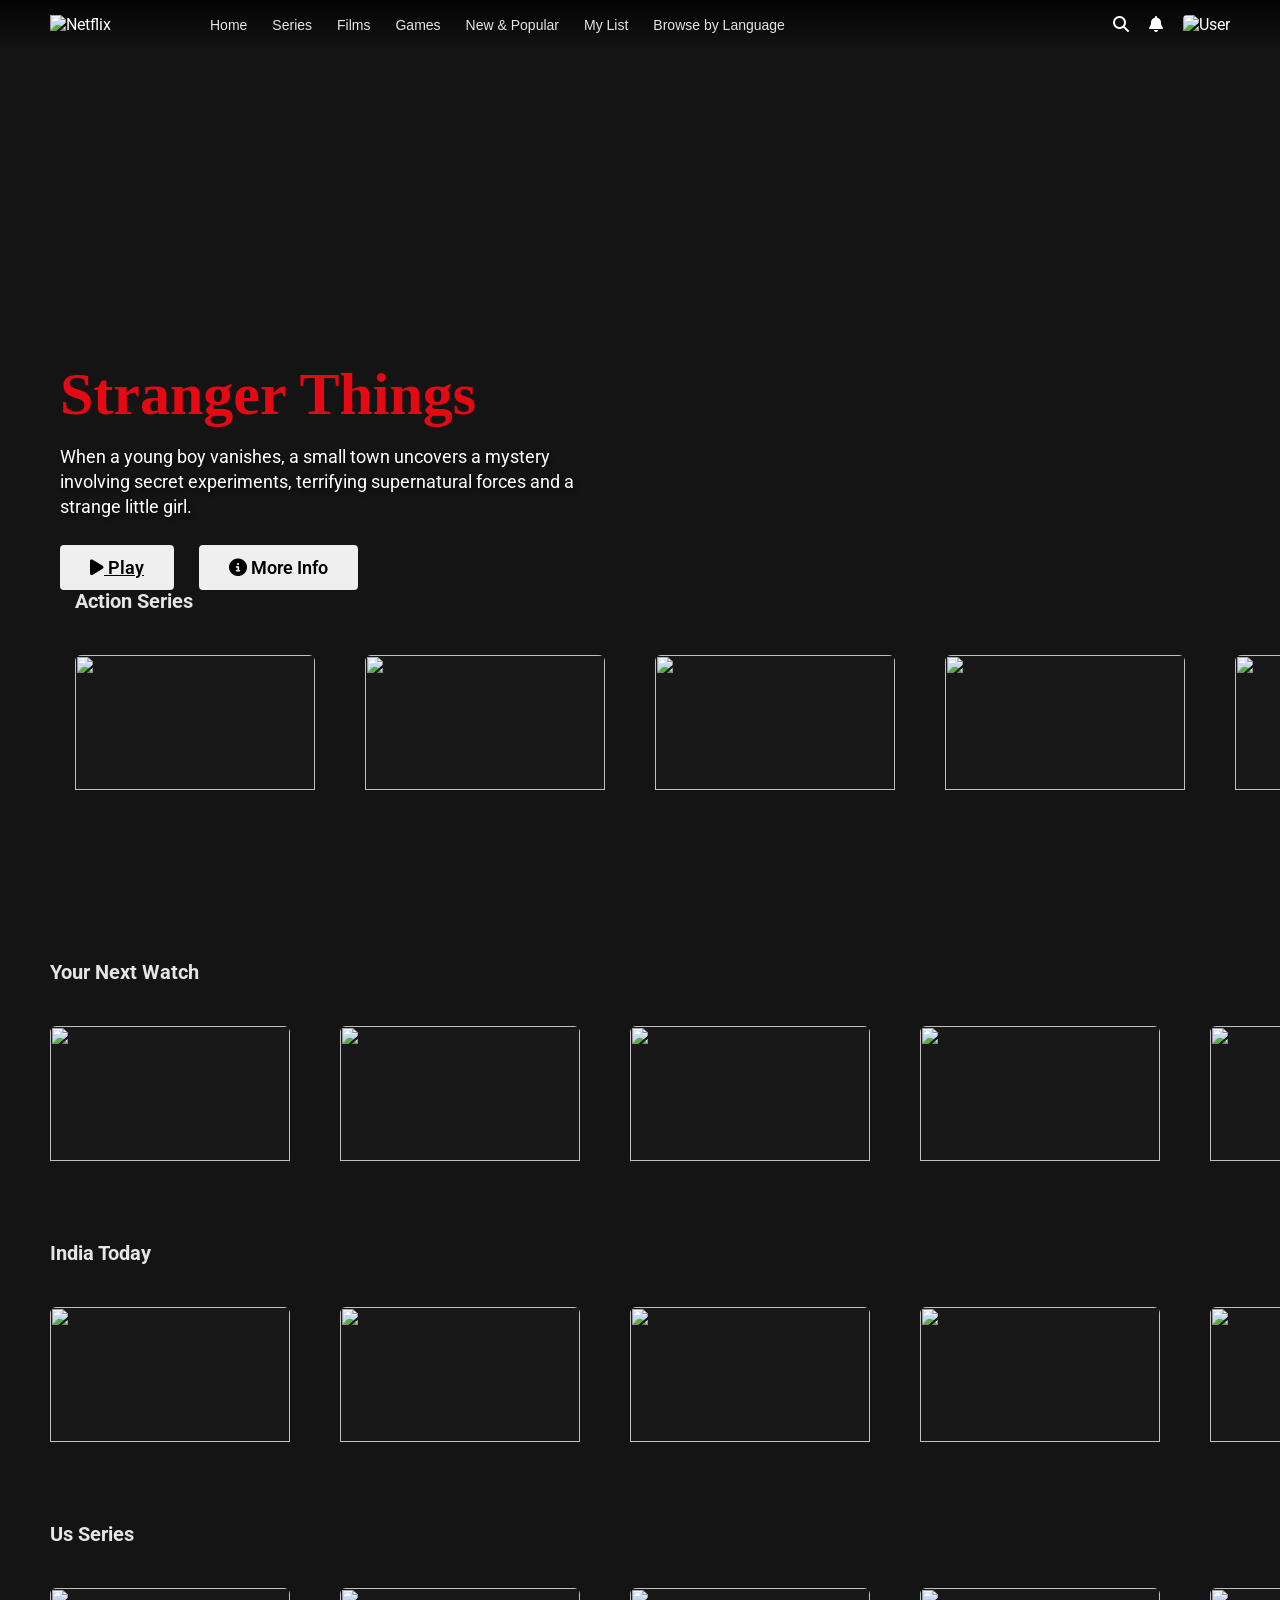
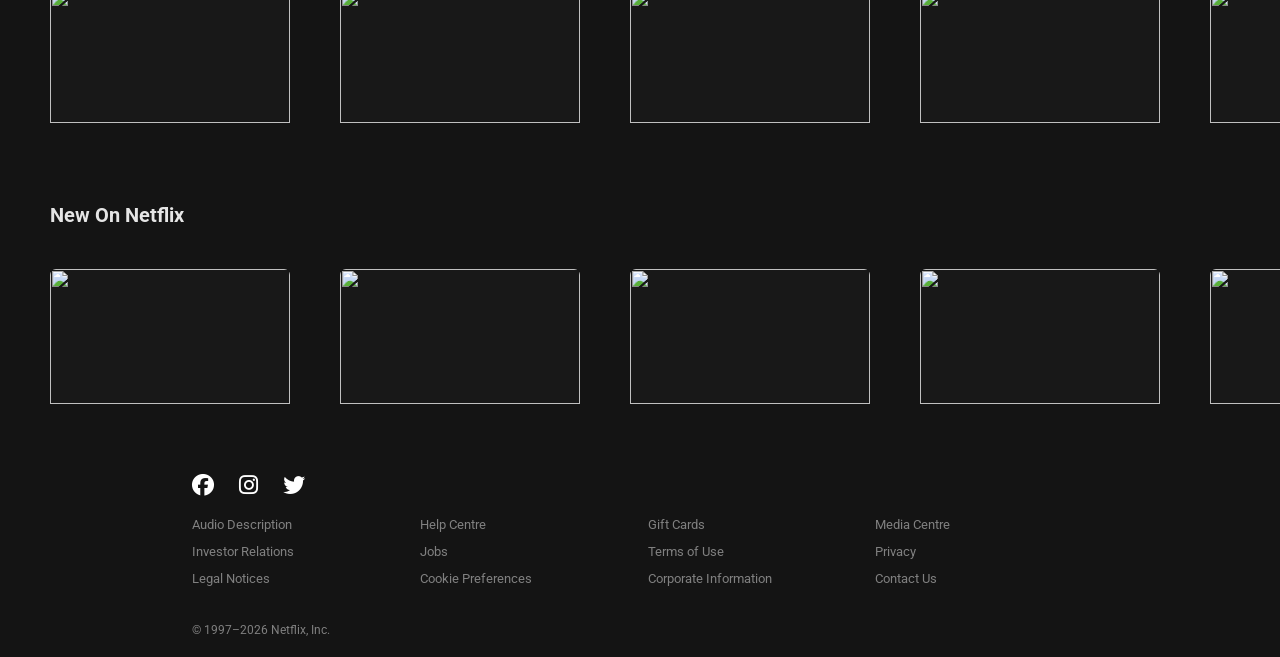
==== commit 3f163d23: "Add files via upload" ====
--- a/index.html
+++ b/index.html
@@ -1,1445 +1,1285 @@
-<!DOCTYPE html>
-<html lang="en">
-
-<head>
-    <meta charset="UTF-8">
-    <meta name="viewport" content="width=device-width, initial-scale=1.0">
-    <title>Document</title>
-    <link rel="stylesheet" href="netflix.css">
-    <link rel="stylesheet" href="https://cdnjs.cloudflare.com/ajax/libs/font-awesome/4.7.0/css/font-awesome.min.css">
-</head>
-
-<body>
-    <header>
-        <div class="main-header-left">
-            <img src="https://help.nflxext.com/helpcenter/OneTrust/oneTrust_production_2026-01-09/consent/87b6a5c0-0104-4e96-a291-092c11350111/019ae4b5-d8fb-7693-90ba-7a61d24a8837/logos/dd6b162f-1a32-456a-9cfe-897231c7763c/4345ea78-053c-46d2-b11e-09adaef973dc/Netflix_Logo_PMS.png"
-                alt="">
-            <ul>
-                <li><a href="">Home</a></li>
-                <li><a href="">Series</a></li>
-                <li><a href="">Films</a></li>
-                <li><a href="">Games</a></li>
-                <li><a href="">New & Popular</a></li>
-                <li><a href="">My List</a></li>
-                <li><a href="">Browse by Language</a></li>
-            </ul>
-        </div>
-        <div class="main-header-right">
-            <ul>
-                <li><a href=""><i class="fa fa-search" aria-hidden="true"></i></a></li>
-                <li><a href=""><i class="fa fa-bell-o" aria-hidden="true"></i></a></li>
-                <li><a href=""><img
-                            src="https://occ-0-2186-2164.1.nflxso.net/dnm/api/v6/vN7bi_My87NPKvsBoib006Llxzg/AAAABTZ2zlLdBVC05fsd2YQAR43J6vB1NAUBOOrxt7oaFATxMhtdzlNZ846H3D8TZzooe2-FT853YVYs8p001KVFYopWi4D4NXM.png?r=229"
-                            alt=""></a></li>
-            </ul>
-        </div>
-    </header>
-    <section class="hero-section">
-        <div class="main-hero">
-            <div class="upper-main">
-                <h1>Stranger Things</h1>
-                <p>When a young boy vanishes, a small town uncovers a mystery involving secret experiments, terrifying
-                    supernatural forces and a strange little girl.</p>
-            </div>
-            <div class="lower-main">
-                <button class="btn-play">Play</button>
-                <button class="btn-info">More Info</button>
-            </div>
-        </div>
-        <div class="scroll-section">
-            <div class="disc">
-                <h1>New on Netflix</h1>
-                <div class="open-close">
-                    <a href="" id="arroeiddd">Explore All<i class="fa fa-arrow-right" aria-hidden="true"></i></a>
-                </div>
-            </div>
-            <div class="scroll-main-video">
-                <div class="video-scroll">
-                    <img src="https://images.unsplash.com/photo-1640903581708-8d491706515b?q=80&w=1975&auto=format&fit=crop&ixlib=rb-4.1.0&ixid=M3wxMjA3fDB8MHxwaG90by1wYWdlfHx8fGVufDB8fHx8fA%3D%3D"
-                        alt="">
-                    <div class="movie-bottom">
-                        <div class="actions">
-                            <div class="icon play"><a href=""><i class="fa fa-play" aria-hidden="true"
-                                        style="color: #aaa;"></i></a></div>
-                            <div class="icon"><a href=""><i class="fa fa-plus" aria-hidden="true"
-                                        style="color: #aaa;"></i></a></div>
-                            <div class="icon"><a href=""><i class="fa fa-thumbs-o-up" aria-hidden="true"
-                                        style="color: #aaa;"></i></a></div>
-                            <div class="icon"><a href=""><i class="fa fa-chevron-down" aria-hidden="true"
-                                        style="color: #aaa;"></i></a></div>
-                        </div>
-                        <div class="info">
-                            <span class="age">U/A 16+</span>
-                            <span>1h 43m</span>
-                            <span class="hd">HD</span>
-                        </div>
-                        <p class="genres">
-                            <span>Gritty</span> •
-                            <span>Dark</span> •
-                            <span>Thriller</span>
-                        </p>
-                    </div>
-                </div>
-                <div class="video-scroll"><img
-                        src="https://occ-0-3646-3647.1.nflxso.net/dnm/api/v6/Qs00mKCpRvrkl3HZAN5KwEL1kpE/[base64].jpg?r=324"
-                        alt="">
-                    <div class="movie-bottom">
-                        <div class="actions">
-                            <div class="icon play"><a href=""><i class="fa fa-play" aria-hidden="true"
-                                        style="color: #aaa;"></i></a></div>
-                            <div class="icon"><a href=""><i class="fa fa-plus" aria-hidden="true"
-                                        style="color: #aaa;"></i></a></div>
-                            <div class="icon"><a href=""><i class="fa fa-thumbs-o-up" aria-hidden="true"
-                                        style="color: #aaa;"></i></a></div>
-                            <div class="icon"><a href=""><i class="fa fa-chevron-down" aria-hidden="true"
-                                        style="color: #aaa;"></i></a></div>
-                        </div>
-                        <div class="info">
-                            <span class="age">U/A 16+</span>
-                            <span>1h 43m</span>
-                            <span class="hd">HD</span>
-                        </div>
-                        <p class="genres">
-                            <span>Gritty</span> •
-                            <span>Dark</span> •
-                            <span>Thriller</span>
-                        </p>
-                    </div>
-                </div>
-                <div class="video-scroll"><img
-                        src="https://images.unsplash.com/photo-1640903581708-8d491706515b?q=80&w=1975&auto=format&fit=crop&ixlib=rb-4.1.0&ixid=M3wxMjA3fDB8MHxwaG90by1wYWdlfHx8fGVufDB8fHx8fA%3D%3D"
-                        alt="">
-                    <div class="movie-bottom">
-                        <div class="actions">
-                            <div class="icon play"><a href=""><i class="fa fa-play" aria-hidden="true"
-                                        style="color: #aaa;"></i></a></div>
-                            <div class="icon"><a href=""><i class="fa fa-plus" aria-hidden="true"
-                                        style="color: #aaa;"></i></a></div>
-                            <div class="icon"><a href=""><i class="fa fa-thumbs-o-up" aria-hidden="true"
-                                        style="color: #aaa;"></i></a></div>
-                            <div class="icon"><a href=""><i class="fa fa-chevron-down" aria-hidden="true"
-                                        style="color: #aaa;"></i></a></div>
-                        </div>
-                        <div class="info">
-                            <span class="age">U/A 16+</span>
-                            <span>1h 43m</span>
-                            <span class="hd">HD</span>
-                        </div>
-                        <p class="genres">
-                            <span>Gritty</span> •
-                            <span>Dark</span> •
-                            <span>Thriller</span>
-                        </p>
-                    </div>
-                </div>
-                <div class="video-scroll"><img
-                        src="https://images.unsplash.com/photo-1640903581708-8d491706515b?q=80&w=1975&auto=format&fit=crop&ixlib=rb-4.1.0&ixid=M3wxMjA3fDB8MHxwaG90by1wYWdlfHx8fGVufDB8fHx8fA%3D%3D"
-                        alt="">
-                    <div class="movie-bottom">
-                        <div class="actions">
-                            <div class="icon play"><a href=""><i class="fa fa-play" aria-hidden="true"
-                                        style="color: #aaa;"></i></a></div>
-                            <div class="icon"><a href=""><i class="fa fa-plus" aria-hidden="true"
-                                        style="color: #aaa;"></i></a></div>
-                            <div class="icon"><a href=""><i class="fa fa-thumbs-o-up" aria-hidden="true"
-                                        style="color: #aaa;"></i></a></div>
-                            <div class="icon"><a href=""><i class="fa fa-chevron-down" aria-hidden="true"
-                                        style="color: #aaa;"></i></a></div>
-                        </div>
-                        <div class="info">
-                            <span class="age">U/A 16+</span>
-                            <span>1h 43m</span>
-                            <span class="hd">HD</span>
-                        </div>
-                        <p class="genres">
-                            <span>Gritty</span> •
-                            <span>Dark</span> •
-                            <span>Thriller</span>
-                        </p>
-                    </div>
-                </div>
-                <div class="video-scroll"><img
-                        src="https://images.unsplash.com/photo-1640903581708-8d491706515b?q=80&w=1975&auto=format&fit=crop&ixlib=rb-4.1.0&ixid=M3wxMjA3fDB8MHxwaG90by1wYWdlfHx8fGVufDB8fHx8fA%3D%3D"
-                        alt="">
-                    <div class="movie-bottom">
-                        <div class="actions">
-                            <div class="icon play"><a href=""><i class="fa fa-play" aria-hidden="true"
-                                        style="color: #aaa;"></i></a></div>
-                            <div class="icon"><a href=""><i class="fa fa-plus" aria-hidden="true"
-                                        style="color: #aaa;"></i></a></div>
-                            <div class="icon"><a href=""><i class="fa fa-thumbs-o-up" aria-hidden="true"
-                                        style="color: #aaa;"></i></a></div>
-                            <div class="icon"><a href=""><i class="fa fa-chevron-down" aria-hidden="true"
-                                        style="color: #aaa;"></i></a></div>
-                        </div>
-                        <div class="info">
-                            <span class="age">U/A 16+</span>
-                            <span>1h 43m</span>
-                            <span class="hd">HD</span>
-                        </div>
-                        <p class="genres">
-                            <span>Gritty</span> •
-                            <span>Dark</span> •
-                            <span>Thriller</span>
-                        </p>
-                    </div>
-                </div>
-                <div class="video-scroll"><img
-                        src="https://images.unsplash.com/photo-1640903581708-8d491706515b?q=80&w=1975&auto=format&fit=crop&ixlib=rb-4.1.0&ixid=M3wxMjA3fDB8MHxwaG90by1wYWdlfHx8fGVufDB8fHx8fA%3D%3D"
-                        alt="">
-                    <div class="movie-bottom">
-                        <div class="actions">
-                            <div class="icon play"><a href=""><i class="fa fa-play" aria-hidden="true"
-                                        style="color: #aaa;"></i></a></div>
-                            <div class="icon"><a href=""><i class="fa fa-plus" aria-hidden="true"
-                                        style="color: #aaa;"></i></a></div>
-                            <div class="icon"><a href=""><i class="fa fa-thumbs-o-up" aria-hidden="true"
-                                        style="color: #aaa;"></i></a></div>
-                            <div class="icon"><a href=""><i class="fa fa-chevron-down" aria-hidden="true"
-                                        style="color: #aaa;"></i></a></div>
-                        </div>
-                        <div class="info">
-                            <span class="age">U/A 16+</span>
-                            <span>1h 43m</span>
-                            <span class="hd">HD</span>
-                        </div>
-                        <p class="genres">
-                            <span>Gritty</span> •
-                            <span>Dark</span> •
-                            <span>Thriller</span>
-                        </p>
-                    </div>
-                </div>
-                <div class="video-scroll"><img
-                        src="https://images.unsplash.com/photo-1640903581708-8d491706515b?q=80&w=1975&auto=format&fit=crop&ixlib=rb-4.1.0&ixid=M3wxMjA3fDB8MHxwaG90by1wYWdlfHx8fGVufDB8fHx8fA%3D%3D"
-                        alt="">
-                    <div class="movie-bottom">
-                        <div class="actions">
-                            <div class="icon play"><a href=""><i class="fa fa-play" aria-hidden="true"
-                                        style="color: #aaa;"></i></a></div>
-                            <div class="icon"><a href=""><i class="fa fa-plus" aria-hidden="true"
-                                        style="color: #aaa;"></i></a></div>
-                            <div class="icon"><a href=""><i class="fa fa-thumbs-o-up" aria-hidden="true"
-                                        style="color: #aaa;"></i></a></div>
-                            <div class="icon"><a href=""><i class="fa fa-chevron-down" aria-hidden="true"
-                                        style="color: #aaa;"></i></a></div>
-                        </div>
-                        <div class="info">
-                            <span class="age">U/A 16+</span>
-                            <span>1h 43m</span>
-                            <span class="hd">HD</span>
-                        </div>
-                        <p class="genres">
-                            <span>Gritty</span> •
-                            <span>Dark</span> •
-                            <span>Thriller</span>
-                        </p>
-                    </div>
-                </div>
-                <div class="video-scroll"><img
-                        src="https://images.unsplash.com/photo-1640903581708-8d491706515b?q=80&w=1975&auto=format&fit=crop&ixlib=rb-4.1.0&ixid=M3wxMjA3fDB8MHxwaG90by1wYWdlfHx8fGVufDB8fHx8fA%3D%3D"
-                        alt="">
-                    <div class="movie-bottom">
-                        <div class="actions">
-                            <div class="icon play"><a href=""><i class="fa fa-play" aria-hidden="true"
-                                        style="color: #aaa;"></i></a></div>
-                            <div class="icon"><a href=""><i class="fa fa-plus" aria-hidden="true"
-                                        style="color: #aaa;"></i></a></div>
-                            <div class="icon"><a href=""><i class="fa fa-thumbs-o-up" aria-hidden="true"
-                                        style="color: #aaa;"></i></a></div>
-                            <div class="icon"><a href=""><i class="fa fa-chevron-down" aria-hidden="true"
-                                        style="color: #aaa;"></i></a></div>
-                        </div>
-                        <div class="info">
-                            <span class="age">U/A 16+</span>
-                            <span>1h 43m</span>
-                            <span class="hd">HD</span>
-                        </div>
-                        <p class="genres">
-                            <span>Gritty</span> •
-                            <span>Dark</span> •
-                            <span>Thriller</span>
-                        </p>
-                    </div>
-                </div>
-                <div class="video-scroll"><img
-                        src="https://images.unsplash.com/photo-1640903581708-8d491706515b?q=80&w=1975&auto=format&fit=crop&ixlib=rb-4.1.0&ixid=M3wxMjA3fDB8MHxwaG90by1wYWdlfHx8fGVufDB8fHx8fA%3D%3D"
-                        alt="">
-                    <div class="movie-bottom">
-                        <div class="actions">
-                            <div class="icon play"><a href=""><i class="fa fa-play" aria-hidden="true"
-                                        style="color: #aaa;"></i></a></div>
-                            <div class="icon"><a href=""><i class="fa fa-plus" aria-hidden="true"
-                                        style="color: #aaa;"></i></a></div>
-                            <div class="icon"><a href=""><i class="fa fa-thumbs-o-up" aria-hidden="true"
-                                        style="color: #aaa;"></i></a></div>
-                            <div class="icon"><a href=""><i class="fa fa-chevron-down" aria-hidden="true"
-                                        style="color: #aaa;"></i></a></div>
-                        </div>
-                        <div class="info">
-                            <span class="age">U/A 16+</span>
-                            <span>1h 43m</span>
-                            <span class="hd">HD</span>
-                        </div>
-                        <p class="genres">
-                            <span>Gritty</span> •
-                            <span>Dark</span> •
-                            <span>Thriller</span>
-                        </p>
-                    </div>
-                </div>
-                <div class="video-scroll"><img
-                        src="https://images.unsplash.com/photo-1640903581708-8d491706515b?q=80&w=1975&auto=format&fit=crop&ixlib=rb-4.1.0&ixid=M3wxMjA3fDB8MHxwaG90by1wYWdlfHx8fGVufDB8fHx8fA%3D%3D"
-                        alt="">
-                    <div class="movie-bottom">
-                        <div class="actions">
-                            <div class="icon play"><a href=""><i class="fa fa-play" aria-hidden="true"
-                                        style="color: #aaa;"></i></a></div>
-                            <div class="icon"><a href=""><i class="fa fa-plus" aria-hidden="true"
-                                        style="color: #aaa;"></i></a></div>
-                            <div class="icon"><a href=""><i class="fa fa-thumbs-o-up" aria-hidden="true"
-                                        style="color: #aaa;"></i></a></div>
-                            <div class="icon"><a href=""><i class="fa fa-chevron-down" aria-hidden="true"
-                                        style="color: #aaa;"></i></a></div>
-                        </div>
-                        <div class="info">
-                            <span class="age">U/A 16+</span>
-                            <span>1h 43m</span>
-                            <span class="hd">HD</span>
-                        </div>
-                        <p class="genres">
-                            <span>Gritty</span> •
-                            <span>Dark</span> •
-                            <span>Thriller</span>
-                        </p>
-                    </div>
-                </div>
-            </div>
-        </div>
-        <video src="strangerthings.mp4" autoplay muted loop></video>
-    </section>
-    <section>
-        <div class="scroll-section">
-            <div class="disc">
-                <h1>Made in India</h1>
-                <div class="open-close">
-                    <a href="">Explore All<i class="fa fa-arrow-right" aria-hidden="true"></i></a>
-                </div>
-            </div>
-            <div class="scroll-main-video">
-                <div class="video-scroll">
-                    <img src="https://images.unsplash.com/photo-1640903581708-8d491706515b?q=80&w=1975&auto=format&fit=crop&ixlib=rb-4.1.0&ixid=M3wxMjA3fDB8MHxwaG90by1wYWdlfHx8fGVufDB8fHx8fA%3D%3D"
-                        alt="">
-                    <div class="movie-bottom">
-                        <div class="actions">
-                            <div class="icon play"><a href=""><i class="fa fa-play" aria-hidden="true"
-                                        style="color: #aaa;"></i></a></div>
-                            <div class="icon"><a href=""><i class="fa fa-plus" aria-hidden="true"
-                                        style="color: #aaa;"></i></a></div>
-                            <div class="icon"><a href=""><i class="fa fa-thumbs-o-up" aria-hidden="true"
-                                        style="color: #aaa;"></i></a></div>
-                            <div class="icon"><a href=""><i class="fa fa-chevron-down" aria-hidden="true"
-                                        style="color: #aaa;"></i></a></div>
-                        </div>
-                        <div class="info">
-                            <span class="age">U/A 16+</span>
-                            <span>1h 43m</span>
-                            <span class="hd">HD</span>
-                        </div>
-                        <p class="genres">
-                            <span>Gritty</span> •
-                            <span>Dark</span> •
-                            <span>Thriller</span>
-                        </p>
-                    </div>
-                </div>
-                <div class="video-scroll"><img
-                        src="https://occ-0-3646-3647.1.nflxso.net/dnm/api/v6/Qs00mKCpRvrkl3HZAN5KwEL1kpE/[base64].jpg?r=324"
-                        alt="">
-                    <div class="movie-bottom">
-                        <div class="actions">
-                            <div class="icon play"><a href=""><i class="fa fa-play" aria-hidden="true"
-                                        style="color: #aaa;"></i></a></div>
-                            <div class="icon"><a href=""><i class="fa fa-plus" aria-hidden="true"
-                                        style="color: #aaa;"></i></a></div>
-                            <div class="icon"><a href=""><i class="fa fa-thumbs-o-up" aria-hidden="true"
-                                        style="color: #aaa;"></i></a></div>
-                            <div class="icon"><a href=""><i class="fa fa-chevron-down" aria-hidden="true"
-                                        style="color: #aaa;"></i></a></div>
-                        </div>
-                        <div class="info">
-                            <span class="age">U/A 16+</span>
-                            <span>1h 43m</span>
-                            <span class="hd">HD</span>
-                        </div>
-                        <p class="genres">
-                            <span>Gritty</span> •
-                            <span>Dark</span> •
-                            <span>Thriller</span>
-                        </p>
-                    </div>
-                </div>
-                <div class="video-scroll"><img
-                        src="https://images.unsplash.com/photo-1640903581708-8d491706515b?q=80&w=1975&auto=format&fit=crop&ixlib=rb-4.1.0&ixid=M3wxMjA3fDB8MHxwaG90by1wYWdlfHx8fGVufDB8fHx8fA%3D%3D"
-                        alt="">
-                    <div class="movie-bottom">
-                        <div class="actions">
-                            <div class="icon play"><a href=""><i class="fa fa-play" aria-hidden="true"
-                                        style="color: #aaa;"></i></a></div>
-                            <div class="icon"><a href=""><i class="fa fa-plus" aria-hidden="true"
-                                        style="color: #aaa;"></i></a></div>
-                            <div class="icon"><a href=""><i class="fa fa-thumbs-o-up" aria-hidden="true"
-                                        style="color: #aaa;"></i></a></div>
-                            <div class="icon"><a href=""><i class="fa fa-chevron-down" aria-hidden="true"
-                                        style="color: #aaa;"></i></a></div>
-                        </div>
-                        <div class="info">
-                            <span class="age">U/A 16+</span>
-                            <span>1h 43m</span>
-                            <span class="hd">HD</span>
-                        </div>
-                        <p class="genres">
-                            <span>Gritty</span> •
-                            <span>Dark</span> •
-                            <span>Thriller</span>
-                        </p>
-                    </div>
-                </div>
-                <div class="video-scroll"><img
-                        src="https://images.unsplash.com/photo-1640903581708-8d491706515b?q=80&w=1975&auto=format&fit=crop&ixlib=rb-4.1.0&ixid=M3wxMjA3fDB8MHxwaG90by1wYWdlfHx8fGVufDB8fHx8fA%3D%3D"
-                        alt="">
-                    <div class="movie-bottom">
-                        <div class="actions">
-                            <div class="icon play"><a href=""><i class="fa fa-play" aria-hidden="true"
-                                        style="color: #aaa;"></i></a></div>
-                            <div class="icon"><a href=""><i class="fa fa-plus" aria-hidden="true"
-                                        style="color: #aaa;"></i></a></div>
-                            <div class="icon"><a href=""><i class="fa fa-thumbs-o-up" aria-hidden="true"
-                                        style="color: #aaa;"></i></a></div>
-                            <div class="icon"><a href=""><i class="fa fa-chevron-down" aria-hidden="true"
-                                        style="color: #aaa;"></i></a></div>
-                        </div>
-                        <div class="info">
-                            <span class="age">U/A 16+</span>
-                            <span>1h 43m</span>
-                            <span class="hd">HD</span>
-                        </div>
-                        <p class="genres">
-                            <span>Gritty</span> •
-                            <span>Dark</span> •
-                            <span>Thriller</span>
-                        </p>
-                    </div>
-                </div>
-                <div class="video-scroll"><img
-                        src="https://images.unsplash.com/photo-1640903581708-8d491706515b?q=80&w=1975&auto=format&fit=crop&ixlib=rb-4.1.0&ixid=M3wxMjA3fDB8MHxwaG90by1wYWdlfHx8fGVufDB8fHx8fA%3D%3D"
-                        alt="">
-                    <div class="movie-bottom">
-                        <div class="actions">
-                            <div class="icon play"><a href=""><i class="fa fa-play" aria-hidden="true"
-                                        style="color: #aaa;"></i></a></div>
-                            <div class="icon"><a href=""><i class="fa fa-plus" aria-hidden="true"
-                                        style="color: #aaa;"></i></a></div>
-                            <div class="icon"><a href=""><i class="fa fa-thumbs-o-up" aria-hidden="true"
-                                        style="color: #aaa;"></i></a></div>
-                            <div class="icon"><a href=""><i class="fa fa-chevron-down" aria-hidden="true"
-                                        style="color: #aaa;"></i></a></div>
-                        </div>
-                        <div class="info">
-                            <span class="age">U/A 16+</span>
-                            <span>1h 43m</span>
-                            <span class="hd">HD</span>
-                        </div>
-                        <p class="genres">
-                            <span>Gritty</span> •
-                            <span>Dark</span> •
-                            <span>Thriller</span>
-                        </p>
-                    </div>
-                </div>
-                <div class="video-scroll"><img
-                        src="https://images.unsplash.com/photo-1640903581708-8d491706515b?q=80&w=1975&auto=format&fit=crop&ixlib=rb-4.1.0&ixid=M3wxMjA3fDB8MHxwaG90by1wYWdlfHx8fGVufDB8fHx8fA%3D%3D"
-                        alt="">
-                    <div class="movie-bottom">
-                        <div class="actions">
-                            <div class="icon play"><a href=""><i class="fa fa-play" aria-hidden="true"
-                                        style="color: #aaa;"></i></a></div>
-                            <div class="icon"><a href=""><i class="fa fa-plus" aria-hidden="true"
-                                        style="color: #aaa;"></i></a></div>
-                            <div class="icon"><a href=""><i class="fa fa-thumbs-o-up" aria-hidden="true"
-                                        style="color: #aaa;"></i></a></div>
-                            <div class="icon"><a href=""><i class="fa fa-chevron-down" aria-hidden="true"
-                                        style="color: #aaa;"></i></a></div>
-                        </div>
-                        <div class="info">
-                            <span class="age">U/A 16+</span>
-                            <span>1h 43m</span>
-                            <span class="hd">HD</span>
-                        </div>
-                        <p class="genres">
-                            <span>Gritty</span> •
-                            <span>Dark</span> •
-                            <span>Thriller</span>
-                        </p>
-                    </div>
-                </div>
-                <div class="video-scroll"><img
-                        src="https://images.unsplash.com/photo-1640903581708-8d491706515b?q=80&w=1975&auto=format&fit=crop&ixlib=rb-4.1.0&ixid=M3wxMjA3fDB8MHxwaG90by1wYWdlfHx8fGVufDB8fHx8fA%3D%3D"
-                        alt="">
-                    <div class="movie-bottom">
-                        <div class="actions">
-                            <div class="icon play"><a href=""><i class="fa fa-play" aria-hidden="true"
-                                        style="color: #aaa;"></i></a></div>
-                            <div class="icon"><a href=""><i class="fa fa-plus" aria-hidden="true"
-                                        style="color: #aaa;"></i></a></div>
-                            <div class="icon"><a href=""><i class="fa fa-thumbs-o-up" aria-hidden="true"
-                                        style="color: #aaa;"></i></a></div>
-                            <div class="icon"><a href=""><i class="fa fa-chevron-down" aria-hidden="true"
-                                        style="color: #aaa;"></i></a></div>
-                        </div>
-                        <div class="info">
-                            <span class="age">U/A 16+</span>
-                            <span>1h 43m</span>
-                            <span class="hd">HD</span>
-                        </div>
-                        <p class="genres">
-                            <span>Gritty</span> •
-                            <span>Dark</span> •
-                            <span>Thriller</span>
-                        </p>
-                    </div>
-                </div>
-                <div class="video-scroll"><img
-                        src="https://images.unsplash.com/photo-1640903581708-8d491706515b?q=80&w=1975&auto=format&fit=crop&ixlib=rb-4.1.0&ixid=M3wxMjA3fDB8MHxwaG90by1wYWdlfHx8fGVufDB8fHx8fA%3D%3D"
-                        alt="">
-                    <div class="movie-bottom">
-                        <div class="actions">
-                            <div class="icon play"><a href=""><i class="fa fa-play" aria-hidden="true"
-                                        style="color: #aaa;"></i></a></div>
-                            <div class="icon"><a href=""><i class="fa fa-plus" aria-hidden="true"
-                                        style="color: #aaa;"></i></a></div>
-                            <div class="icon"><a href=""><i class="fa fa-thumbs-o-up" aria-hidden="true"
-                                        style="color: #aaa;"></i></a></div>
-                            <div class="icon"><a href=""><i class="fa fa-chevron-down" aria-hidden="true"
-                                        style="color: #aaa;"></i></a></div>
-                        </div>
-                        <div class="info">
-                            <span class="age">U/A 16+</span>
-                            <span>1h 43m</span>
-                            <span class="hd">HD</span>
-                        </div>
-                        <p class="genres">
-                            <span>Gritty</span> •
-                            <span>Dark</span> •
-                            <span>Thriller</span>
-                        </p>
-                    </div>
-                </div>
-                <div class="video-scroll"><img
-                        src="https://images.unsplash.com/photo-1640903581708-8d491706515b?q=80&w=1975&auto=format&fit=crop&ixlib=rb-4.1.0&ixid=M3wxMjA3fDB8MHxwaG90by1wYWdlfHx8fGVufDB8fHx8fA%3D%3D"
-                        alt="">
-                    <div class="movie-bottom">
-                        <div class="actions">
-                            <div class="icon play"><a href=""><i class="fa fa-play" aria-hidden="true"
-                                        style="color: #aaa;"></i></a></div>
-                            <div class="icon"><a href=""><i class="fa fa-plus" aria-hidden="true"
-                                        style="color: #aaa;"></i></a></div>
-                            <div class="icon"><a href=""><i class="fa fa-thumbs-o-up" aria-hidden="true"
-                                        style="color: #aaa;"></i></a></div>
-                            <div class="icon"><a href=""><i class="fa fa-chevron-down" aria-hidden="true"
-                                        style="color: #aaa;"></i></a></div>
-                        </div>
-                        <div class="info">
-                            <span class="age">U/A 16+</span>
-                            <span>1h 43m</span>
-                            <span class="hd">HD</span>
-                        </div>
-                        <p class="genres">
-                            <span>Gritty</span> •
-                            <span>Dark</span> •
-                            <span>Thriller</span>
-                        </p>
-                    </div>
-                </div>
-                <div class="video-scroll"><img
-                        src="https://images.unsplash.com/photo-1640903581708-8d491706515b?q=80&w=1975&auto=format&fit=crop&ixlib=rb-4.1.0&ixid=M3wxMjA3fDB8MHxwaG90by1wYWdlfHx8fGVufDB8fHx8fA%3D%3D"
-                        alt="">
-                    <div class="movie-bottom">
-                        <div class="actions">
-                            <div class="icon play"><a href=""><i class="fa fa-play" aria-hidden="true"
-                                        style="color: #aaa;"></i></a></div>
-                            <div class="icon"><a href=""><i class="fa fa-plus" aria-hidden="true"
-                                        style="color: #aaa;"></i></a></div>
-                            <div class="icon"><a href=""><i class="fa fa-thumbs-o-up" aria-hidden="true"
-                                        style="color: #aaa;"></i></a></div>
-                            <div class="icon"><a href=""><i class="fa fa-chevron-down" aria-hidden="true"
-                                        style="color: #aaa;"></i></a></div>
-                        </div>
-                        <div class="info">
-                            <span class="age">U/A 16+</span>
-                            <span>1h 43m</span>
-                            <span class="hd">HD</span>
-                        </div>
-                        <p class="genres">
-                            <span>Gritty</span> •
-                            <span>Dark</span> •
-                            <span>Thriller</span>
-                        </p>
-                    </div>
-                </div>
-            </div>
-        </div>
-    </section>
-    <section>
-        <div class="scroll-section">
-            <div class="disc">
-                <h1>US Drama</h1>
-                <div class="open-close">
-                    <a href="">Explore All<i class="fa fa-arrow-right" aria-hidden="true"></i></a>
-                </div>
-            </div>
-            <div class="scroll-main-video">
-                <div class="video-scroll">
-                    <img src="https://images.unsplash.com/photo-1640903581708-8d491706515b?q=80&w=1975&auto=format&fit=crop&ixlib=rb-4.1.0&ixid=M3wxMjA3fDB8MHxwaG90by1wYWdlfHx8fGVufDB8fHx8fA%3D%3D"
-                        alt="">
-                    <div class="movie-bottom">
-                        <div class="actions">
-                            <div class="icon play"><a href=""><i class="fa fa-play" aria-hidden="true"
-                                        style="color: #aaa;"></i></a></div>
-                            <div class="icon"><a href=""><i class="fa fa-plus" aria-hidden="true"
-                                        style="color: #aaa;"></i></a></div>
-                            <div class="icon"><a href=""><i class="fa fa-thumbs-o-up" aria-hidden="true"
-                                        style="color: #aaa;"></i></a></div>
-                            <div class="icon"><a href=""><i class="fa fa-chevron-down" aria-hidden="true"
-                                        style="color: #aaa;"></i></a></div>
-                        </div>
-                        <div class="info">
-                            <span class="age">U/A 16+</span>
-                            <span>1h 43m</span>
-                            <span class="hd">HD</span>
-                        </div>
-                        <p class="genres">
-                            <span>Gritty</span> •
-                            <span>Dark</span> •
-                            <span>Thriller</span>
-                        </p>
-                    </div>
-                </div>
-                <div class="video-scroll"><img
-                        src="https://occ-0-3646-3647.1.nflxso.net/dnm/api/v6/Qs00mKCpRvrkl3HZAN5KwEL1kpE/[base64].jpg?r=324"
-                        alt="">
-                    <div class="movie-bottom">
-                        <div class="actions">
-                            <div class="icon play"><a href=""><i class="fa fa-play" aria-hidden="true"
-                                        style="color: #aaa;"></i></a></div>
-                            <div class="icon"><a href=""><i class="fa fa-plus" aria-hidden="true"
-                                        style="color: #aaa;"></i></a></div>
-                            <div class="icon"><a href=""><i class="fa fa-thumbs-o-up" aria-hidden="true"
-                                        style="color: #aaa;"></i></a></div>
-                            <div class="icon"><a href=""><i class="fa fa-chevron-down" aria-hidden="true"
-                                        style="color: #aaa;"></i></a></div>
-                        </div>
-                        <div class="info">
-                            <span class="age">U/A 16+</span>
-                            <span>1h 43m</span>
-                            <span class="hd">HD</span>
-                        </div>
-                        <p class="genres">
-                            <span>Gritty</span> •
-                            <span>Dark</span> •
-                            <span>Thriller</span>
-                        </p>
-                    </div>
-                </div>
-                <div class="video-scroll"><img
-                        src="https://images.unsplash.com/photo-1640903581708-8d491706515b?q=80&w=1975&auto=format&fit=crop&ixlib=rb-4.1.0&ixid=M3wxMjA3fDB8MHxwaG90by1wYWdlfHx8fGVufDB8fHx8fA%3D%3D"
-                        alt="">
-                    <div class="movie-bottom">
-                        <div class="actions">
-                            <div class="icon play"><a href=""><i class="fa fa-play" aria-hidden="true"
-                                        style="color: #aaa;"></i></a></div>
-                            <div class="icon"><a href=""><i class="fa fa-plus" aria-hidden="true"
-                                        style="color: #aaa;"></i></a></div>
-                            <div class="icon"><a href=""><i class="fa fa-thumbs-o-up" aria-hidden="true"
-                                        style="color: #aaa;"></i></a></div>
-                            <div class="icon"><a href=""><i class="fa fa-chevron-down" aria-hidden="true"
-                                        style="color: #aaa;"></i></a></div>
-                        </div>
-                        <div class="info">
-                            <span class="age">U/A 16+</span>
-                            <span>1h 43m</span>
-                            <span class="hd">HD</span>
-                        </div>
-                        <p class="genres">
-                            <span>Gritty</span> •
-                            <span>Dark</span> •
-                            <span>Thriller</span>
-                        </p>
-                    </div>
-                </div>
-                <div class="video-scroll"><img
-                        src="https://images.unsplash.com/photo-1640903581708-8d491706515b?q=80&w=1975&auto=format&fit=crop&ixlib=rb-4.1.0&ixid=M3wxMjA3fDB8MHxwaG90by1wYWdlfHx8fGVufDB8fHx8fA%3D%3D"
-                        alt="">
-                    <div class="movie-bottom">
-                        <div class="actions">
-                            <div class="icon play"><a href=""><i class="fa fa-play" aria-hidden="true"
-                                        style="color: #aaa;"></i></a></div>
-                            <div class="icon"><a href=""><i class="fa fa-plus" aria-hidden="true"
-                                        style="color: #aaa;"></i></a></div>
-                            <div class="icon"><a href=""><i class="fa fa-thumbs-o-up" aria-hidden="true"
-                                        style="color: #aaa;"></i></a></div>
-                            <div class="icon"><a href=""><i class="fa fa-chevron-down" aria-hidden="true"
-                                        style="color: #aaa;"></i></a></div>
-                        </div>
-                        <div class="info">
-                            <span class="age">U/A 16+</span>
-                            <span>1h 43m</span>
-                            <span class="hd">HD</span>
-                        </div>
-                        <p class="genres">
-                            <span>Gritty</span> •
-                            <span>Dark</span> •
-                            <span>Thriller</span>
-                        </p>
-                    </div>
-                </div>
-                <div class="video-scroll"><img
-                        src="https://images.unsplash.com/photo-1640903581708-8d491706515b?q=80&w=1975&auto=format&fit=crop&ixlib=rb-4.1.0&ixid=M3wxMjA3fDB8MHxwaG90by1wYWdlfHx8fGVufDB8fHx8fA%3D%3D"
-                        alt="">
-                    <div class="movie-bottom">
-                        <div class="actions">
-                            <div class="icon play"><a href=""><i class="fa fa-play" aria-hidden="true"
-                                        style="color: #aaa;"></i></a></div>
-                            <div class="icon"><a href=""><i class="fa fa-plus" aria-hidden="true"
-                                        style="color: #aaa;"></i></a></div>
-                            <div class="icon"><a href=""><i class="fa fa-thumbs-o-up" aria-hidden="true"
-                                        style="color: #aaa;"></i></a></div>
-                            <div class="icon"><a href=""><i class="fa fa-chevron-down" aria-hidden="true"
-                                        style="color: #aaa;"></i></a></div>
-                        </div>
-                        <div class="info">
-                            <span class="age">U/A 16+</span>
-                            <span>1h 43m</span>
-                            <span class="hd">HD</span>
-                        </div>
-                        <p class="genres">
-                            <span>Gritty</span> •
-                            <span>Dark</span> •
-                            <span>Thriller</span>
-                        </p>
-                    </div>
-                </div>
-                <div class="video-scroll"><img
-                        src="https://images.unsplash.com/photo-1640903581708-8d491706515b?q=80&w=1975&auto=format&fit=crop&ixlib=rb-4.1.0&ixid=M3wxMjA3fDB8MHxwaG90by1wYWdlfHx8fGVufDB8fHx8fA%3D%3D"
-                        alt="">
-                    <div class="movie-bottom">
-                        <div class="actions">
-                            <div class="icon play"><a href=""><i class="fa fa-play" aria-hidden="true"
-                                        style="color: #aaa;"></i></a></div>
-                            <div class="icon"><a href=""><i class="fa fa-plus" aria-hidden="true"
-                                        style="color: #aaa;"></i></a></div>
-                            <div class="icon"><a href=""><i class="fa fa-thumbs-o-up" aria-hidden="true"
-                                        style="color: #aaa;"></i></a></div>
-                            <div class="icon"><a href=""><i class="fa fa-chevron-down" aria-hidden="true"
-                                        style="color: #aaa;"></i></a></div>
-                        </div>
-                        <div class="info">
-                            <span class="age">U/A 16+</span>
-                            <span>1h 43m</span>
-                            <span class="hd">HD</span>
-                        </div>
-                        <p class="genres">
-                            <span>Gritty</span> •
-                            <span>Dark</span> •
-                            <span>Thriller</span>
-                        </p>
-                    </div>
-                </div>
-                <div class="video-scroll"><img
-                        src="https://images.unsplash.com/photo-1640903581708-8d491706515b?q=80&w=1975&auto=format&fit=crop&ixlib=rb-4.1.0&ixid=M3wxMjA3fDB8MHxwaG90by1wYWdlfHx8fGVufDB8fHx8fA%3D%3D"
-                        alt="">
-                    <div class="movie-bottom">
-                        <div class="actions">
-                            <div class="icon play"><a href=""><i class="fa fa-play" aria-hidden="true"
-                                        style="color: #aaa;"></i></a></div>
-                            <div class="icon"><a href=""><i class="fa fa-plus" aria-hidden="true"
-                                        style="color: #aaa;"></i></a></div>
-                            <div class="icon"><a href=""><i class="fa fa-thumbs-o-up" aria-hidden="true"
-                                        style="color: #aaa;"></i></a></div>
-                            <div class="icon"><a href=""><i class="fa fa-chevron-down" aria-hidden="true"
-                                        style="color: #aaa;"></i></a></div>
-                        </div>
-                        <div class="info">
-                            <span class="age">U/A 16+</span>
-                            <span>1h 43m</span>
-                            <span class="hd">HD</span>
-                        </div>
-                        <p class="genres">
-                            <span>Gritty</span> •
-                            <span>Dark</span> •
-                            <span>Thriller</span>
-                        </p>
-                    </div>
-                </div>
-                <div class="video-scroll"><img
-                        src="https://images.unsplash.com/photo-1640903581708-8d491706515b?q=80&w=1975&auto=format&fit=crop&ixlib=rb-4.1.0&ixid=M3wxMjA3fDB8MHxwaG90by1wYWdlfHx8fGVufDB8fHx8fA%3D%3D"
-                        alt="">
-                    <div class="movie-bottom">
-                        <div class="actions">
-                            <div class="icon play"><a href=""><i class="fa fa-play" aria-hidden="true"
-                                        style="color: #aaa;"></i></a></div>
-                            <div class="icon"><a href=""><i class="fa fa-plus" aria-hidden="true"
-                                        style="color: #aaa;"></i></a></div>
-                            <div class="icon"><a href=""><i class="fa fa-thumbs-o-up" aria-hidden="true"
-                                        style="color: #aaa;"></i></a></div>
-                            <div class="icon"><a href=""><i class="fa fa-chevron-down" aria-hidden="true"
-                                        style="color: #aaa;"></i></a></div>
-                        </div>
-                        <div class="info">
-                            <span class="age">U/A 16+</span>
-                            <span>1h 43m</span>
-                            <span class="hd">HD</span>
-                        </div>
-                        <p class="genres">
-                            <span>Gritty</span> •
-                            <span>Dark</span> •
-                            <span>Thriller</span>
-                        </p>
-                    </div>
-                </div>
-                <div class="video-scroll"><img
-                        src="https://images.unsplash.com/photo-1640903581708-8d491706515b?q=80&w=1975&auto=format&fit=crop&ixlib=rb-4.1.0&ixid=M3wxMjA3fDB8MHxwaG90by1wYWdlfHx8fGVufDB8fHx8fA%3D%3D"
-                        alt="">
-                    <div class="movie-bottom">
-                        <div class="actions">
-                            <div class="icon play"><a href=""><i class="fa fa-play" aria-hidden="true"
-                                        style="color: #aaa;"></i></a></div>
-                            <div class="icon"><a href=""><i class="fa fa-plus" aria-hidden="true"
-                                        style="color: #aaa;"></i></a></div>
-                            <div class="icon"><a href=""><i class="fa fa-thumbs-o-up" aria-hidden="true"
-                                        style="color: #aaa;"></i></a></div>
-                            <div class="icon"><a href=""><i class="fa fa-chevron-down" aria-hidden="true"
-                                        style="color: #aaa;"></i></a></div>
-                        </div>
-                        <div class="info">
-                            <span class="age">U/A 16+</span>
-                            <span>1h 43m</span>
-                            <span class="hd">HD</span>
-                        </div>
-                        <p class="genres">
-                            <span>Gritty</span> •
-                            <span>Dark</span> •
-                            <span>Thriller</span>
-                        </p>
-                    </div>
-                </div>
-                <div class="video-scroll"><img
-                        src="https://images.unsplash.com/photo-1640903581708-8d491706515b?q=80&w=1975&auto=format&fit=crop&ixlib=rb-4.1.0&ixid=M3wxMjA3fDB8MHxwaG90by1wYWdlfHx8fGVufDB8fHx8fA%3D%3D"
-                        alt="">
-                    <div class="movie-bottom">
-                        <div class="actions">
-                            <div class="icon play"><a href=""><i class="fa fa-play" aria-hidden="true"
-                                        style="color: #aaa;"></i></a></div>
-                            <div class="icon"><a href=""><i class="fa fa-plus" aria-hidden="true"
-                                        style="color: #aaa;"></i></a></div>
-                            <div class="icon"><a href=""><i class="fa fa-thumbs-o-up" aria-hidden="true"
-                                        style="color: #aaa;"></i></a></div>
-                            <div class="icon"><a href=""><i class="fa fa-chevron-down" aria-hidden="true"
-                                        style="color: #aaa;"></i></a></div>
-                        </div>
-                        <div class="info">
-                            <span class="age">U/A 16+</span>
-                            <span>1h 43m</span>
-                            <span class="hd">HD</span>
-                        </div>
-                        <p class="genres">
-                            <span>Gritty</span> •
-                            <span>Dark</span> •
-                            <span>Thriller</span>
-                        </p>
-                    </div>
-                </div>
-            </div>
-        </div>
-    </section>
-    <section>
-        <div class="scroll-section">
-            <div class="disc">
-                <h1>US Series</h1>
-                <div class="open-close">
-                    <a href="">Explore All<i class="fa fa-arrow-right" aria-hidden="true"></i></a>
-                </div>
-            </div>
-            <div class="scroll-main-video">
-                <div class="video-scroll">
-                    <img src="https://images.unsplash.com/photo-1640903581708-8d491706515b?q=80&w=1975&auto=format&fit=crop&ixlib=rb-4.1.0&ixid=M3wxMjA3fDB8MHxwaG90by1wYWdlfHx8fGVufDB8fHx8fA%3D%3D"
-                        alt="">
-                    <div class="movie-bottom">
-                        <div class="actions">
-                            <div class="icon play"><a href=""><i class="fa fa-play" aria-hidden="true"
-                                        style="color: #aaa;"></i></a></div>
-                            <div class="icon"><a href=""><i class="fa fa-plus" aria-hidden="true"
-                                        style="color: #aaa;"></i></a></div>
-                            <div class="icon"><a href=""><i class="fa fa-thumbs-o-up" aria-hidden="true"
-                                        style="color: #aaa;"></i></a></div>
-                            <div class="icon"><a href=""><i class="fa fa-chevron-down" aria-hidden="true"
-                                        style="color: #aaa;"></i></a></div>
-                        </div>
-                        <div class="info">
-                            <span class="age">U/A 16+</span>
-                            <span>1h 43m</span>
-                            <span class="hd">HD</span>
-                        </div>
-                        <p class="genres">
-                            <span>Gritty</span> •
-                            <span>Dark</span> •
-                            <span>Thriller</span>
-                        </p>
-                    </div>
-                </div>
-                <div class="video-scroll"><img
-                        src="https://occ-0-3646-3647.1.nflxso.net/dnm/api/v6/Qs00mKCpRvrkl3HZAN5KwEL1kpE/[base64].jpg?r=324"
-                        alt="">
-                    <div class="movie-bottom">
-                        <div class="actions">
-                            <div class="icon play"><a href=""><i class="fa fa-play" aria-hidden="true"
-                                        style="color: #aaa;"></i></a></div>
-                            <div class="icon"><a href=""><i class="fa fa-plus" aria-hidden="true"
-                                        style="color: #aaa;"></i></a></div>
-                            <div class="icon"><a href=""><i class="fa fa-thumbs-o-up" aria-hidden="true"
-                                        style="color: #aaa;"></i></a></div>
-                            <div class="icon"><a href=""><i class="fa fa-chevron-down" aria-hidden="true"
-                                        style="color: #aaa;"></i></a></div>
-                        </div>
-                        <div class="info">
-                            <span class="age">U/A 16+</span>
-                            <span>1h 43m</span>
-                            <span class="hd">HD</span>
-                        </div>
-                        <p class="genres">
-                            <span>Gritty</span> •
-                            <span>Dark</span> •
-                            <span>Thriller</span>
-                        </p>
-                    </div>
-                </div>
-                <div class="video-scroll"><img
-                        src="https://images.unsplash.com/photo-1640903581708-8d491706515b?q=80&w=1975&auto=format&fit=crop&ixlib=rb-4.1.0&ixid=M3wxMjA3fDB8MHxwaG90by1wYWdlfHx8fGVufDB8fHx8fA%3D%3D"
-                        alt="">
-                    <div class="movie-bottom">
-                        <div class="actions">
-                            <div class="icon play"><a href=""><i class="fa fa-play" aria-hidden="true"
-                                        style="color: #aaa;"></i></a></div>
-                            <div class="icon"><a href=""><i class="fa fa-plus" aria-hidden="true"
-                                        style="color: #aaa;"></i></a></div>
-                            <div class="icon"><a href=""><i class="fa fa-thumbs-o-up" aria-hidden="true"
-                                        style="color: #aaa;"></i></a></div>
-                            <div class="icon"><a href=""><i class="fa fa-chevron-down" aria-hidden="true"
-                                        style="color: #aaa;"></i></a></div>
-                        </div>
-                        <div class="info">
-                            <span class="age">U/A 16+</span>
-                            <span>1h 43m</span>
-                            <span class="hd">HD</span>
-                        </div>
-                        <p class="genres">
-                            <span>Gritty</span> •
-                            <span>Dark</span> •
-                            <span>Thriller</span>
-                        </p>
-                    </div>
-                </div>
-                <div class="video-scroll"><img
-                        src="https://images.unsplash.com/photo-1640903581708-8d491706515b?q=80&w=1975&auto=format&fit=crop&ixlib=rb-4.1.0&ixid=M3wxMjA3fDB8MHxwaG90by1wYWdlfHx8fGVufDB8fHx8fA%3D%3D"
-                        alt="">
-                    <div class="movie-bottom">
-                        <div class="actions">
-                            <div class="icon play"><a href=""><i class="fa fa-play" aria-hidden="true"
-                                        style="color: #aaa;"></i></a></div>
-                            <div class="icon"><a href=""><i class="fa fa-plus" aria-hidden="true"
-                                        style="color: #aaa;"></i></a></div>
-                            <div class="icon"><a href=""><i class="fa fa-thumbs-o-up" aria-hidden="true"
-                                        style="color: #aaa;"></i></a></div>
-                            <div class="icon"><a href=""><i class="fa fa-chevron-down" aria-hidden="true"
-                                        style="color: #aaa;"></i></a></div>
-                        </div>
-                        <div class="info">
-                            <span class="age">U/A 16+</span>
-                            <span>1h 43m</span>
-                            <span class="hd">HD</span>
-                        </div>
-                        <p class="genres">
-                            <span>Gritty</span> •
-                            <span>Dark</span> •
-                            <span>Thriller</span>
-                        </p>
-                    </div>
-                </div>
-                <div class="video-scroll"><img
-                        src="https://images.unsplash.com/photo-1640903581708-8d491706515b?q=80&w=1975&auto=format&fit=crop&ixlib=rb-4.1.0&ixid=M3wxMjA3fDB8MHxwaG90by1wYWdlfHx8fGVufDB8fHx8fA%3D%3D"
-                        alt="">
-                    <div class="movie-bottom">
-                        <div class="actions">
-                            <div class="icon play"><a href=""><i class="fa fa-play" aria-hidden="true"
-                                        style="color: #aaa;"></i></a></div>
-                            <div class="icon"><a href=""><i class="fa fa-plus" aria-hidden="true"
-                                        style="color: #aaa;"></i></a></div>
-                            <div class="icon"><a href=""><i class="fa fa-thumbs-o-up" aria-hidden="true"
-                                        style="color: #aaa;"></i></a></div>
-                            <div class="icon"><a href=""><i class="fa fa-chevron-down" aria-hidden="true"
-                                        style="color: #aaa;"></i></a></div>
-                        </div>
-                        <div class="info">
-                            <span class="age">U/A 16+</span>
-                            <span>1h 43m</span>
-                            <span class="hd">HD</span>
-                        </div>
-                        <p class="genres">
-                            <span>Gritty</span> •
-                            <span>Dark</span> •
-                            <span>Thriller</span>
-                        </p>
-                    </div>
-                </div>
-                <div class="video-scroll"><img
-                        src="https://images.unsplash.com/photo-1640903581708-8d491706515b?q=80&w=1975&auto=format&fit=crop&ixlib=rb-4.1.0&ixid=M3wxMjA3fDB8MHxwaG90by1wYWdlfHx8fGVufDB8fHx8fA%3D%3D"
-                        alt="">
-                    <div class="movie-bottom">
-                        <div class="actions">
-                            <div class="icon play"><a href=""><i class="fa fa-play" aria-hidden="true"
-                                        style="color: #aaa;"></i></a></div>
-                            <div class="icon"><a href=""><i class="fa fa-plus" aria-hidden="true"
-                                        style="color: #aaa;"></i></a></div>
-                            <div class="icon"><a href=""><i class="fa fa-thumbs-o-up" aria-hidden="true"
-                                        style="color: #aaa;"></i></a></div>
-                            <div class="icon"><a href=""><i class="fa fa-chevron-down" aria-hidden="true"
-                                        style="color: #aaa;"></i></a></div>
-                        </div>
-                        <div class="info">
-                            <span class="age">U/A 16+</span>
-                            <span>1h 43m</span>
-                            <span class="hd">HD</span>
-                        </div>
-                        <p class="genres">
-                            <span>Gritty</span> •
-                            <span>Dark</span> •
-                            <span>Thriller</span>
-                        </p>
-                    </div>
-                </div>
-                <div class="video-scroll"><img
-                        src="https://images.unsplash.com/photo-1640903581708-8d491706515b?q=80&w=1975&auto=format&fit=crop&ixlib=rb-4.1.0&ixid=M3wxMjA3fDB8MHxwaG90by1wYWdlfHx8fGVufDB8fHx8fA%3D%3D"
-                        alt="">
-                    <div class="movie-bottom">
-                        <div class="actions">
-                            <div class="icon play"><a href=""><i class="fa fa-play" aria-hidden="true"
-                                        style="color: #aaa;"></i></a></div>
-                            <div class="icon"><a href=""><i class="fa fa-plus" aria-hidden="true"
-                                        style="color: #aaa;"></i></a></div>
-                            <div class="icon"><a href=""><i class="fa fa-thumbs-o-up" aria-hidden="true"
-                                        style="color: #aaa;"></i></a></div>
-                            <div class="icon"><a href=""><i class="fa fa-chevron-down" aria-hidden="true"
-                                        style="color: #aaa;"></i></a></div>
-                        </div>
-                        <div class="info">
-                            <span class="age">U/A 16+</span>
-                            <span>1h 43m</span>
-                            <span class="hd">HD</span>
-                        </div>
-                        <p class="genres">
-                            <span>Gritty</span> •
-                            <span>Dark</span> •
-                            <span>Thriller</span>
-                        </p>
-                    </div>
-                </div>
-                <div class="video-scroll"><img
-                        src="https://images.unsplash.com/photo-1640903581708-8d491706515b?q=80&w=1975&auto=format&fit=crop&ixlib=rb-4.1.0&ixid=M3wxMjA3fDB8MHxwaG90by1wYWdlfHx8fGVufDB8fHx8fA%3D%3D"
-                        alt="">
-                    <div class="movie-bottom">
-                        <div class="actions">
-                            <div class="icon play"><a href=""><i class="fa fa-play" aria-hidden="true"
-                                        style="color: #aaa;"></i></a></div>
-                            <div class="icon"><a href=""><i class="fa fa-plus" aria-hidden="true"
-                                        style="color: #aaa;"></i></a></div>
-                            <div class="icon"><a href=""><i class="fa fa-thumbs-o-up" aria-hidden="true"
-                                        style="color: #aaa;"></i></a></div>
-                            <div class="icon"><a href=""><i class="fa fa-chevron-down" aria-hidden="true"
-                                        style="color: #aaa;"></i></a></div>
-                        </div>
-                        <div class="info">
-                            <span class="age">U/A 16+</span>
-                            <span>1h 43m</span>
-                            <span class="hd">HD</span>
-                        </div>
-                        <p class="genres">
-                            <span>Gritty</span> •
-                            <span>Dark</span> •
-                            <span>Thriller</span>
-                        </p>
-                    </div>
-                </div>
-                <div class="video-scroll"><img
-                        src="https://images.unsplash.com/photo-1640903581708-8d491706515b?q=80&w=1975&auto=format&fit=crop&ixlib=rb-4.1.0&ixid=M3wxMjA3fDB8MHxwaG90by1wYWdlfHx8fGVufDB8fHx8fA%3D%3D"
-                        alt="">
-                    <div class="movie-bottom">
-                        <div class="actions">
-                            <div class="icon play"><a href=""><i class="fa fa-play" aria-hidden="true"
-                                        style="color: #aaa;"></i></a></div>
-                            <div class="icon"><a href=""><i class="fa fa-plus" aria-hidden="true"
-                                        style="color: #aaa;"></i></a></div>
-                            <div class="icon"><a href=""><i class="fa fa-thumbs-o-up" aria-hidden="true"
-                                        style="color: #aaa;"></i></a></div>
-                            <div class="icon"><a href=""><i class="fa fa-chevron-down" aria-hidden="true"
-                                        style="color: #aaa;"></i></a></div>
-                        </div>
-                        <div class="info">
-                            <span class="age">U/A 16+</span>
-                            <span>1h 43m</span>
-                            <span class="hd">HD</span>
-                        </div>
-                        <p class="genres">
-                            <span>Gritty</span> •
-                            <span>Dark</span> •
-                            <span>Thriller</span>
-                        </p>
-                    </div>
-                </div>
-                <div class="video-scroll"><img
-                        src="https://images.unsplash.com/photo-1640903581708-8d491706515b?q=80&w=1975&auto=format&fit=crop&ixlib=rb-4.1.0&ixid=M3wxMjA3fDB8MHxwaG90by1wYWdlfHx8fGVufDB8fHx8fA%3D%3D"
-                        alt="">
-                    <div class="movie-bottom">
-                        <div class="actions">
-                            <div class="icon play"><a href=""><i class="fa fa-play" aria-hidden="true"
-                                        style="color: #aaa;"></i></a></div>
-                            <div class="icon"><a href=""><i class="fa fa-plus" aria-hidden="true"
-                                        style="color: #aaa;"></i></a></div>
-                            <div class="icon"><a href=""><i class="fa fa-thumbs-o-up" aria-hidden="true"
-                                        style="color: #aaa;"></i></a></div>
-                            <div class="icon"><a href=""><i class="fa fa-chevron-down" aria-hidden="true"
-                                        style="color: #aaa;"></i></a></div>
-                        </div>
-                        <div class="info">
-                            <span class="age">U/A 16+</span>
-                            <span>1h 43m</span>
-                            <span class="hd">HD</span>
-                        </div>
-                        <p class="genres">
-                            <span>Gritty</span> •
-                            <span>Dark</span> •
-                            <span>Thriller</span>
-                        </p>
-                    </div>
-                </div>
-            </div>
-        </div>
-    </section>
-    <section>
-        <div class="scroll-section">
-            <div class="disc">
-                <h1>Hindi Films</h1>
-                <div class="open-close">
-                    <a href="">Explore All<i class="fa fa-arrow-right" aria-hidden="true"></i></a>
-                </div>
-            </div>
-            <div class="scroll-main-video">
-                <div class="video-scroll">
-                    <img src="https://images.unsplash.com/photo-1640903581708-8d491706515b?q=80&w=1975&auto=format&fit=crop&ixlib=rb-4.1.0&ixid=M3wxMjA3fDB8MHxwaG90by1wYWdlfHx8fGVufDB8fHx8fA%3D%3D"
-                        alt="">
-                    <div class="movie-bottom">
-                        <div class="actions">
-                            <div class="icon play"><a href=""><i class="fa fa-play" aria-hidden="true"
-                                        style="color: #aaa;"></i></a></div>
-                            <div class="icon"><a href=""><i class="fa fa-plus" aria-hidden="true"
-                                        style="color: #aaa;"></i></a></div>
-                            <div class="icon"><a href=""><i class="fa fa-thumbs-o-up" aria-hidden="true"
-                                        style="color: #aaa;"></i></a></div>
-                            <div class="icon"><a href=""><i class="fa fa-chevron-down" aria-hidden="true"
-                                        style="color: #aaa;"></i></a></div>
-                        </div>
-                        <div class="info">
-                            <span class="age">U/A 16+</span>
-                            <span>1h 43m</span>
-                            <span class="hd">HD</span>
-                        </div>
-                        <p class="genres">
-                            <span>Gritty</span> •
-                            <span>Dark</span> •
-                            <span>Thriller</span>
-                        </p>
-                    </div>
-                </div>
-                <div class="video-scroll"><img
-                        src="https://occ-0-3646-3647.1.nflxso.net/dnm/api/v6/Qs00mKCpRvrkl3HZAN5KwEL1kpE/[base64].jpg?r=324"
-                        alt="">
-                    <div class="movie-bottom">
-                        <div class="actions">
-                            <div class="icon play"><a href=""><i class="fa fa-play" aria-hidden="true"
-                                        style="color: #aaa;"></i></a></div>
-                            <div class="icon"><a href=""><i class="fa fa-plus" aria-hidden="true"
-                                        style="color: #aaa;"></i></a></div>
-                            <div class="icon"><a href=""><i class="fa fa-thumbs-o-up" aria-hidden="true"
-                                        style="color: #aaa;"></i></a></div>
-                            <div class="icon"><a href=""><i class="fa fa-chevron-down" aria-hidden="true"
-                                        style="color: #aaa;"></i></a></div>
-                        </div>
-                        <div class="info">
-                            <span class="age">U/A 16+</span>
-                            <span>1h 43m</span>
-                            <span class="hd">HD</span>
-                        </div>
-                        <p class="genres">
-                            <span>Gritty</span> •
-                            <span>Dark</span> •
-                            <span>Thriller</span>
-                        </p>
-                    </div>
-                </div>
-                <div class="video-scroll"><img
-                        src="https://images.unsplash.com/photo-1640903581708-8d491706515b?q=80&w=1975&auto=format&fit=crop&ixlib=rb-4.1.0&ixid=M3wxMjA3fDB8MHxwaG90by1wYWdlfHx8fGVufDB8fHx8fA%3D%3D"
-                        alt="">
-                    <div class="movie-bottom">
-                        <div class="actions">
-                            <div class="icon play"><a href=""><i class="fa fa-play" aria-hidden="true"
-                                        style="color: #aaa;"></i></a></div>
-                            <div class="icon"><a href=""><i class="fa fa-plus" aria-hidden="true"
-                                        style="color: #aaa;"></i></a></div>
-                            <div class="icon"><a href=""><i class="fa fa-thumbs-o-up" aria-hidden="true"
-                                        style="color: #aaa;"></i></a></div>
-                            <div class="icon"><a href=""><i class="fa fa-chevron-down" aria-hidden="true"
-                                        style="color: #aaa;"></i></a></div>
-                        </div>
-                        <div class="info">
-                            <span class="age">U/A 16+</span>
-                            <span>1h 43m</span>
-                            <span class="hd">HD</span>
-                        </div>
-                        <p class="genres">
-                            <span>Gritty</span> •
-                            <span>Dark</span> •
-                            <span>Thriller</span>
-                        </p>
-                    </div>
-                </div>
-                <div class="video-scroll"><img
-                        src="https://images.unsplash.com/photo-1640903581708-8d491706515b?q=80&w=1975&auto=format&fit=crop&ixlib=rb-4.1.0&ixid=M3wxMjA3fDB8MHxwaG90by1wYWdlfHx8fGVufDB8fHx8fA%3D%3D"
-                        alt="">
-                    <div class="movie-bottom">
-                        <div class="actions">
-                            <div class="icon play"><a href=""><i class="fa fa-play" aria-hidden="true"
-                                        style="color: #aaa;"></i></a></div>
-                            <div class="icon"><a href=""><i class="fa fa-plus" aria-hidden="true"
-                                        style="color: #aaa;"></i></a></div>
-                            <div class="icon"><a href=""><i class="fa fa-thumbs-o-up" aria-hidden="true"
-                                        style="color: #aaa;"></i></a></div>
-                            <div class="icon"><a href=""><i class="fa fa-chevron-down" aria-hidden="true"
-                                        style="color: #aaa;"></i></a></div>
-                        </div>
-                        <div class="info">
-                            <span class="age">U/A 16+</span>
-                            <span>1h 43m</span>
-                            <span class="hd">HD</span>
-                        </div>
-                        <p class="genres">
-                            <span>Gritty</span> •
-                            <span>Dark</span> •
-                            <span>Thriller</span>
-                        </p>
-                    </div>
-                </div>
-                <div class="video-scroll"><img
-                        src="https://images.unsplash.com/photo-1640903581708-8d491706515b?q=80&w=1975&auto=format&fit=crop&ixlib=rb-4.1.0&ixid=M3wxMjA3fDB8MHxwaG90by1wYWdlfHx8fGVufDB8fHx8fA%3D%3D"
-                        alt="">
-                    <div class="movie-bottom">
-                        <div class="actions">
-                            <div class="icon play"><a href=""><i class="fa fa-play" aria-hidden="true"
-                                        style="color: #aaa;"></i></a></div>
-                            <div class="icon"><a href=""><i class="fa fa-plus" aria-hidden="true"
-                                        style="color: #aaa;"></i></a></div>
-                            <div class="icon"><a href=""><i class="fa fa-thumbs-o-up" aria-hidden="true"
-                                        style="color: #aaa;"></i></a></div>
-                            <div class="icon"><a href=""><i class="fa fa-chevron-down" aria-hidden="true"
-                                        style="color: #aaa;"></i></a></div>
-                        </div>
-                        <div class="info">
-                            <span class="age">U/A 16+</span>
-                            <span>1h 43m</span>
-                            <span class="hd">HD</span>
-                        </div>
-                        <p class="genres">
-                            <span>Gritty</span> •
-                            <span>Dark</span> •
-                            <span>Thriller</span>
-                        </p>
-                    </div>
-                </div>
-                <div class="video-scroll"><img
-                        src="https://images.unsplash.com/photo-1640903581708-8d491706515b?q=80&w=1975&auto=format&fit=crop&ixlib=rb-4.1.0&ixid=M3wxMjA3fDB8MHxwaG90by1wYWdlfHx8fGVufDB8fHx8fA%3D%3D"
-                        alt="">
-                    <div class="movie-bottom">
-                        <div class="actions">
-                            <div class="icon play"><a href=""><i class="fa fa-play" aria-hidden="true"
-                                        style="color: #aaa;"></i></a></div>
-                            <div class="icon"><a href=""><i class="fa fa-plus" aria-hidden="true"
-                                        style="color: #aaa;"></i></a></div>
-                            <div class="icon"><a href=""><i class="fa fa-thumbs-o-up" aria-hidden="true"
-                                        style="color: #aaa;"></i></a></div>
-                            <div class="icon"><a href=""><i class="fa fa-chevron-down" aria-hidden="true"
-                                        style="color: #aaa;"></i></a></div>
-                        </div>
-                        <div class="info">
-                            <span class="age">U/A 16+</span>
-                            <span>1h 43m</span>
-                            <span class="hd">HD</span>
-                        </div>
-                        <p class="genres">
-                            <span>Gritty</span> •
-                            <span>Dark</span> •
-                            <span>Thriller</span>
-                        </p>
-                    </div>
-                </div>
-                <div class="video-scroll"><img
-                        src="https://images.unsplash.com/photo-1640903581708-8d491706515b?q=80&w=1975&auto=format&fit=crop&ixlib=rb-4.1.0&ixid=M3wxMjA3fDB8MHxwaG90by1wYWdlfHx8fGVufDB8fHx8fA%3D%3D"
-                        alt="">
-                    <div class="movie-bottom">
-                        <div class="actions">
-                            <div class="icon play"><a href=""><i class="fa fa-play" aria-hidden="true"
-                                        style="color: #aaa;"></i></a></div>
-                            <div class="icon"><a href=""><i class="fa fa-plus" aria-hidden="true"
-                                        style="color: #aaa;"></i></a></div>
-                            <div class="icon"><a href=""><i class="fa fa-thumbs-o-up" aria-hidden="true"
-                                        style="color: #aaa;"></i></a></div>
-                            <div class="icon"><a href=""><i class="fa fa-chevron-down" aria-hidden="true"
-                                        style="color: #aaa;"></i></a></div>
-                        </div>
-                        <div class="info">
-                            <span class="age">U/A 16+</span>
-                            <span>1h 43m</span>
-                            <span class="hd">HD</span>
-                        </div>
-                        <p class="genres">
-                            <span>Gritty</span> •
-                            <span>Dark</span> •
-                            <span>Thriller</span>
-                        </p>
-                    </div>
-                </div>
-                <div class="video-scroll"><img
-                        src="https://images.unsplash.com/photo-1640903581708-8d491706515b?q=80&w=1975&auto=format&fit=crop&ixlib=rb-4.1.0&ixid=M3wxMjA3fDB8MHxwaG90by1wYWdlfHx8fGVufDB8fHx8fA%3D%3D"
-                        alt="">
-                    <div class="movie-bottom">
-                        <div class="actions">
-                            <div class="icon play"><a href=""><i class="fa fa-play" aria-hidden="true"
-                                        style="color: #aaa;"></i></a></div>
-                            <div class="icon"><a href=""><i class="fa fa-plus" aria-hidden="true"
-                                        style="color: #aaa;"></i></a></div>
-                            <div class="icon"><a href=""><i class="fa fa-thumbs-o-up" aria-hidden="true"
-                                        style="color: #aaa;"></i></a></div>
-                            <div class="icon"><a href=""><i class="fa fa-chevron-down" aria-hidden="true"
-                                        style="color: #aaa;"></i></a></div>
-                        </div>
-                        <div class="info">
-                            <span class="age">U/A 16+</span>
-                            <span>1h 43m</span>
-                            <span class="hd">HD</span>
-                        </div>
-                        <p class="genres">
-                            <span>Gritty</span> •
-                            <span>Dark</span> •
-                            <span>Thriller</span>
-                        </p>
-                    </div>
-                </div>
-                <div class="video-scroll"><img
-                        src="https://images.unsplash.com/photo-1640903581708-8d491706515b?q=80&w=1975&auto=format&fit=crop&ixlib=rb-4.1.0&ixid=M3wxMjA3fDB8MHxwaG90by1wYWdlfHx8fGVufDB8fHx8fA%3D%3D"
-                        alt="">
-                    <div class="movie-bottom">
-                        <div class="actions">
-                            <div class="icon play"><a href=""><i class="fa fa-play" aria-hidden="true"
-                                        style="color: #aaa;"></i></a></div>
-                            <div class="icon"><a href=""><i class="fa fa-plus" aria-hidden="true"
-                                        style="color: #aaa;"></i></a></div>
-                            <div class="icon"><a href=""><i class="fa fa-thumbs-o-up" aria-hidden="true"
-                                        style="color: #aaa;"></i></a></div>
-                            <div class="icon"><a href=""><i class="fa fa-chevron-down" aria-hidden="true"
-                                        style="color: #aaa;"></i></a></div>
-                        </div>
-                        <div class="info">
-                            <span class="age">U/A 16+</span>
-                            <span>1h 43m</span>
-                            <span class="hd">HD</span>
-                        </div>
-                        <p class="genres">
-                            <span>Gritty</span> •
-                            <span>Dark</span> •
-                            <span>Thriller</span>
-                        </p>
-                    </div>
-                </div>
-                <div class="video-scroll"><img
-                        src="https://images.unsplash.com/photo-1640903581708-8d491706515b?q=80&w=1975&auto=format&fit=crop&ixlib=rb-4.1.0&ixid=M3wxMjA3fDB8MHxwaG90by1wYWdlfHx8fGVufDB8fHx8fA%3D%3D"
-                        alt="">
-                    <div class="movie-bottom">
-                        <div class="actions">
-                            <div class="icon play"><a href=""><i class="fa fa-play" aria-hidden="true"
-                                        style="color: #aaa;"></i></a></div>
-                            <div class="icon"><a href=""><i class="fa fa-plus" aria-hidden="true"
-                                        style="color: #aaa;"></i></a></div>
-                            <div class="icon"><a href=""><i class="fa fa-thumbs-o-up" aria-hidden="true"
-                                        style="color: #aaa;"></i></a></div>
-                            <div class="icon"><a href=""><i class="fa fa-chevron-down" aria-hidden="true"
-                                        style="color: #aaa;"></i></a></div>
-                        </div>
-                        <div class="info">
-                            <span class="age">U/A 16+</span>
-                            <span>1h 43m</span>
-                            <span class="hd">HD</span>
-                        </div>
-                        <p class="genres">
-                            <span>Gritty</span> •
-                            <span>Dark</span> •
-                            <span>Thriller</span>
-                        </p>
-                    </div>
-                </div>
-            </div>
-        </div>
-    </section>
-    <footer class="footer">
-        <ul class="footer-social">
-            <li><i class="fa fa-facebook" aria-hidden="true"></i></li>
-            <li><i class="fa fa-instagram" aria-hidden="true"></i></li>
-            <li><i class="fa fa-twitter" aria-hidden="true"></i></li>
-            <li><i class="fa fa-youtube-play" aria-hidden="true"></i></li>
-        </ul>
-
-        <div class="footer-links">
-            <ul>
-                <li>Audio Description</li>
-                <li>Investor Relations</li>
-                <li>Legal Notices</li>
-            </ul>
-            <ul>
-                <li>Help Centre</li>
-                <li>Jobs</li>
-                <li>Cookie Preferences</li>
-            </ul>
-            <ul>
-                <li>Gift Cards</li>
-                <li>Terms of Use</li>
-                <li>Corporate Information</li>
-            </ul>
-            <ul>
-                <li>Media Centre</li>
-                <li>Privacy</li>
-                <li>Contact Us</li>
-            </ul>
-        </div>
-
-        <p class="footer-copy">© 1997–2026 Netflix, Inc.</p>
-    </footer>
-    <script src="/netflix.js"></script>
-</body>
-
-</html>
+<!DOCTYPE html>
+<html lang="en">
+
+<head>
+    <meta charset="UTF-8">
+    <meta name="viewport" content="width=device-width, initial-scale=1.0">
+    <title>Netflix Clone</title>
+    <link rel="stylesheet" href="netflix.css">
+    <link rel="stylesheet" href="https://cdnjs.cloudflare.com/ajax/libs/font-awesome/6.5.1/css/all.min.css" 
+          integrity="sha512-DTOQO9RWCH3ppGqcWaEA1BIZOC6xxalwEsw9c2QQeAIftl+Vegovlnee1c9QX4TctnWMn13TZye+giMm8e2LwA==" 
+          crossorigin="anonymous" referrerpolicy="no-referrer" />
+</head>
+
+<body>
+
+    <header>
+        <div class="main-header-left">
+            <img src="https://help.nflxext.com/helpcenter/OneTrust/oneTrust_production_2026-01-09/consent/87b6a5c0-0104-4e96-a291-092c11350111/019ae4b5-d8fb-7693-90ba-7a61d24a8837/logos/dd6b162f-1a32-456a-9cfe-897231c7763c/4345ea78-053c-46d2-b11e-09adaef973dc/Netflix_Logo_PMS.png"
+                alt="Netflix">
+            <ul>
+                <li><a href="">Home</a></li>
+                <li><a href="">Series</a></li>
+                <li><a href="">Films</a></li>
+                <li><a href="">Games</a></li>
+                <li><a href="">New & Popular</a></li>
+                <li><a href="">My List</a></li>
+                <li><a href="">Browse by Language</a></li>
+            </ul>
+        </div>
+        <div class="main-header-right">
+            <ul>
+                <li><i class="fa-solid fa-magnifying-glass"></i></li>
+                <li><i class="fa-solid fa-bell"></i></li>
+                <li><img src="https://occ-0-2186-2164.1.nflxso.net/dnm/api/v6/vN7bi_My87NPKvsBoib006Llxzg/AAAABTZ2zlLdBVC05fsd2YQAR43J6vB1NAUBOOrxt7oaFATxMhtdzlNZ846H3D8TZzooe2-FT853YVYs8p001KVFYopWi4D4NXM.png?r=229"
+                        alt="User"></li>
+            </ul>
+        </div>
+    </header>
+    <section class="hero-section">
+        <div class="main-hero">
+            <div class="upper-main">
+                <h1>Stranger Things</h1>
+                <p>When a young boy vanishes, a small town uncovers a mystery involving secret experiments, terrifying
+                    supernatural forces and a strange little girl.</p>
+            </div>
+            <div class="lower-main">
+                <button class="btn-play"><a href="https://www.cineby.gd/tv/66732"><i class="fa-solid fa-play"></i>       Play</a></button>
+                <button class="btn-info"><i class="fa-solid fa-circle-info"></i>       More Info</button>
+            </div>
+        </div>
+        <video src="strangerthings.mp4" autoplay muted loop></video>
+    </section>
+
+    <section class="lower-hero">
+        <div class="scroll-main-video">
+            <div class="disc">
+                <h1>Action Series</h1>
+                <div class="open-close">
+                    <a href="">Explore All<i class="fa fa-arrow-right" aria-hidden="true"></i></a>
+                </div>
+            </div>
+            <div class="video-all">
+                <div class="video-scroll">
+                    <div class="card">
+                        <div class="thumb">
+                            <img src="https://occ-0-4875-2164.1.nflxso.net/dnm/api/v6/Qs00mKCpRvrkl3HZAN5KwEL1kpE/AAAABfrnqG_TdJvMs_sDID1g4SaV_PSgRckajYoRL7jxdxSXUTOYaTNz-x_m8-xsgFVj29vSVGFrvc3KjW9ZT2sLQ7XhqbbCy0VRny8.webp?r=89f"
+                                alt="">
+                        </div>
+                        <div class="hover-ui">
+                            <div class="actions">
+                                <div class="icon play"><i class="fa fa-play"></i></div>
+                                <div class="icon"><i class="fa fa-plus"></i></div>
+                                <div class="icon"><i class="fa fa-thumbs-o-up"></i></div>
+                                <div class="icon"><i class="fa fa-chevron-down"></i></div>
+                            </div>
+                            <div class="info">
+                                <span class="age">U/A 16+</span>
+                                <span>1h 43m</span>
+                                <span>HD</span>
+                            </div>
+                        </div>
+                    </div>
+                </div>
+
+                <div class="video-scroll">
+                    <div class="card">
+                        <div class="thumb">
+                            <img src="https://occ-0-4875-2164.1.nflxso.net/dnm/api/v6/Qs00mKCpRvrkl3HZAN5KwEL1kpE/AAAABWk-6aaynZ24yo2O1xvisVb9IU0drL7nEAfr-9VIL0b6RTCl4FnYFZGZLKUr9LV8NSlONSBFK-Yp6kyrHrt1z0U0wMl0bnrmUEs.webp?r=97f"
+                                alt="">
+                        </div>
+                        <div class="hover-ui">
+                            <div class="actions">
+                                <div class="icon play"><i class="fa fa-play"></i></div>
+                                <div class="icon"><i class="fa fa-plus"></i></div>
+                                <div class="icon"><i class="fa fa-thumbs-o-up"></i></div>
+                                <div class="icon"><i class="fa fa-chevron-down"></i></div>
+                            </div>
+                            <div class="info">
+                                <span class="age">U/A 16+</span>
+                                <span>2h 05m</span>
+                                <span>HD</span>
+                            </div>
+                        </div>
+                    </div>
+                </div>
+                <div class="video-scroll">
+                    <div class="card">
+                        <div class="thumb">
+                            <img src="https://occ-0-4875-2164.1.nflxso.net/dnm/api/v6/Qs00mKCpRvrkl3HZAN5KwEL1kpE/AAAABQ7itmcjCQhsw1zduf7DniDN67RRu6A15bxKm6It2uDiqVI1vLV90_WDWeFKwFny7v42ESKGjN9zFlWQE6kB1aTQog1YFUVN_bk.jpg?r=f41"
+                                alt="">
+                        </div>
+                        <div class="hover-ui">
+                            <div class="actions">
+                                <div class="icon play"><i class="fa fa-play"></i></div>
+                                <div class="icon"><i class="fa fa-plus"></i></div>
+                                <div class="icon"><i class="fa fa-thumbs-o-up"></i></div>
+                                <div class="icon"><i class="fa fa-chevron-down"></i></div>
+                            </div>
+                            <div class="info">
+                                <span class="age">U/A 16+</span>
+                                <span>2h 05m</span>
+                                <span>HD</span>
+                            </div>
+                        </div>
+                    </div>
+                </div>
+                <div class="video-scroll">
+                    <div class="card">
+                        <div class="thumb">
+                            <img src="https://occ-0-2186-2164.1.nflxso.net/dnm/api/v6/Qs00mKCpRvrkl3HZAN5KwEL1kpE/AAAABbiagMABuQ4Zr7SLY0oum_KaprDWVM-jX6b6Fu-wue-PqprATSZ07B5HEwhpirXtA0ZvYdLiRh0O9v0T7qbnQQlo3EIxJ-27NzM.jpg?r=492"
+                                alt="">
+                        </div>
+                        <div class="hover-ui">
+                            <div class="actions">
+                                <div class="icon play"><i class="fa fa-play"></i></div>
+                                <div class="icon"><i class="fa fa-plus"></i></div>
+                                <div class="icon"><i class="fa fa-thumbs-o-up"></i></div>
+                                <div class="icon"><i class="fa fa-chevron-down"></i></div>
+                            </div>
+                            <div class="info">
+                                <span class="age">U/A 16+</span>
+                                <span>2h 05m</span>
+                                <span>HD</span>
+                            </div>
+                        </div>
+                    </div>
+                </div>
+                <div class="video-scroll">
+                    <div class="card">
+                        <div class="thumb">
+                            <img src="https://occ-0-2186-2164.1.nflxso.net/dnm/api/v6/Qs00mKCpRvrkl3HZAN5KwEL1kpE/AAAABWJEJoRN2UV5UTJWLWS3LbKY7V60iMRLI3AIYsq1FVV4xPp3p4uCFOkOJOAtoF8CZpk1rc6JA55PWw5XItffdFsA5u1YVAVv0RE.jpg?r=d0f"
+                                alt="">
+                        </div>
+                        <div class="hover-ui">
+                            <div class="actions">
+                                <div class="icon play"><i class="fa fa-play"></i></div>
+                                <div class="icon"><i class="fa fa-plus"></i></div>
+                                <div class="icon"><i class="fa fa-thumbs-o-up"></i></div>
+                                <div class="icon"><i class="fa fa-chevron-down"></i></div>
+                            </div>
+                            <div class="info">
+                                <span class="age">U/A 16+</span>
+                                <span>2h 05m</span>
+                                <span>HD</span>
+                            </div>
+                        </div>
+                    </div>
+                </div>
+                <div class="video-scroll">
+                    <div class="card">
+                        <div class="thumb">
+                            <img src="https://occ-0-4875-2164.1.nflxso.net/dnm/api/v6/Qs00mKCpRvrkl3HZAN5KwEL1kpE/AAAABQ7itmcjCQhsw1zduf7DniDN67RRu6A15bxKm6It2uDiqVI1vLV90_WDWeFKwFny7v42ESKGjN9zFlWQE6kB1aTQog1YFUVN_bk.jpg?r=f41"
+                                alt="">
+                        </div>
+                        <div class="hover-ui">
+                            <div class="actions">
+                                <div class="icon play"><i class="fa fa-play"></i></div>
+                                <div class="icon"><i class="fa fa-plus"></i></div>
+                                <div class="icon"><i class="fa fa-thumbs-o-up"></i></div>
+                                <div class="icon"><i class="fa fa-chevron-down"></i></div>
+                            </div>
+                            <div class="info">
+                                <span class="age">U/A 16+</span>
+                                <span>2h 05m</span>
+                                <span>HD</span>
+                            </div>
+                        </div>
+                    </div>
+                </div>
+            </div>
+        </div>
+    </section>
+
+
+    <div class="scroll-main-video">
+        <div class="disc">
+            <h1>Your Next Watch</h1>
+            <div class="open-close">
+                <a href="">Explore All<i class="fa fa-arrow-right" aria-hidden="true"></i></a>
+            </div>
+        </div>
+        <div class="video-all">
+            <div class="video-scroll">
+                <div class="card">
+                    <div class="thumb">
+                        <img src="https://occ-0-4875-2164.1.nflxso.net/dnm/api/v6/Qs00mKCpRvrkl3HZAN5KwEL1kpE/AAAABfrnqG_TdJvMs_sDID1g4SaV_PSgRckajYoRL7jxdxSXUTOYaTNz-x_m8-xsgFVj29vSVGFrvc3KjW9ZT2sLQ7XhqbbCy0VRny8.webp?r=89f"
+                            alt="">
+                    </div>
+                    <div class="hover-ui">
+                        <div class="actions">
+                            <div class="icon play"><i class="fa fa-play"></i></div>
+                            <div class="icon"><i class="fa fa-plus"></i></div>
+                            <div class="icon"><i class="fa fa-thumbs-o-up"></i></div>
+                            <div class="icon"><i class="fa fa-chevron-down"></i></div>
+                        </div>
+                        <div class="info">
+                            <span class="age">U/A 16+</span>
+                            <span>1h 43m</span>
+                            <span>HD</span>
+                        </div>
+                    </div>
+                </div>
+            </div>
+
+            <div class="video-scroll">
+                <div class="card">
+                    <div class="thumb">
+                        <img src="https://occ-0-4875-2164.1.nflxso.net/dnm/api/v6/Qs00mKCpRvrkl3HZAN5KwEL1kpE/AAAABWk-6aaynZ24yo2O1xvisVb9IU0drL7nEAfr-9VIL0b6RTCl4FnYFZGZLKUr9LV8NSlONSBFK-Yp6kyrHrt1z0U0wMl0bnrmUEs.webp?r=97f"
+                            alt="">
+                    </div>
+                    <div class="hover-ui">
+                        <div class="actions">
+                            <div class="icon play"><i class="fa fa-play"></i></div>
+                            <div class="icon"><i class="fa fa-plus"></i></div>
+                            <div class="icon"><i class="fa fa-thumbs-o-up"></i></div>
+                            <div class="icon"><i class="fa fa-chevron-down"></i></div>
+                        </div>
+                        <div class="info">
+                            <span class="age">U/A 16+</span>
+                            <span>2h 05m</span>
+                            <span>HD</span>
+                        </div>
+                    </div>
+                </div>
+            </div>
+            <div class="video-scroll">
+                <div class="card">
+                    <div class="thumb">
+                        <img src="https://occ-0-4875-2164.1.nflxso.net/dnm/api/v6/Qs00mKCpRvrkl3HZAN5KwEL1kpE/AAAABQ7itmcjCQhsw1zduf7DniDN67RRu6A15bxKm6It2uDiqVI1vLV90_WDWeFKwFny7v42ESKGjN9zFlWQE6kB1aTQog1YFUVN_bk.jpg?r=f41"
+                            alt="">
+                    </div>
+                    <div class="hover-ui">
+                        <div class="actions">
+                            <div class="icon play"><i class="fa fa-play"></i></div>
+                            <div class="icon"><i class="fa fa-plus"></i></div>
+                            <div class="icon"><i class="fa fa-thumbs-o-up"></i></div>
+                            <div class="icon"><i class="fa fa-chevron-down"></i></div>
+                        </div>
+                        <div class="info">
+                            <span class="age">U/A 16+</span>
+                            <span>2h 05m</span>
+                            <span>HD</span>
+                        </div>
+                    </div>
+                </div>
+            </div>
+            <div class="video-scroll">
+                <div class="card">
+                    <div class="thumb">
+                        <img src="https://occ-0-2186-2164.1.nflxso.net/dnm/api/v6/Qs00mKCpRvrkl3HZAN5KwEL1kpE/AAAABbiagMABuQ4Zr7SLY0oum_KaprDWVM-jX6b6Fu-wue-PqprATSZ07B5HEwhpirXtA0ZvYdLiRh0O9v0T7qbnQQlo3EIxJ-27NzM.jpg?r=492"
+                            alt="">
+                    </div>
+                    <div class="hover-ui">
+                        <div class="actions">
+                            <div class="icon play"><i class="fa fa-play"></i></div>
+                            <div class="icon"><i class="fa fa-plus"></i></div>
+                            <div class="icon"><i class="fa fa-thumbs-o-up"></i></div>
+                            <div class="icon"><i class="fa fa-chevron-down"></i></div>
+                        </div>
+                        <div class="info">
+                            <span class="age">U/A 16+</span>
+                            <span>2h 05m</span>
+                            <span>HD</span>
+                        </div>
+                    </div>
+                </div>
+            </div>
+            <div class="video-scroll">
+                <div class="card">
+                    <div class="thumb">
+                        <img src="https://occ-0-2186-2164.1.nflxso.net/dnm/api/v6/Qs00mKCpRvrkl3HZAN5KwEL1kpE/AAAABWJEJoRN2UV5UTJWLWS3LbKY7V60iMRLI3AIYsq1FVV4xPp3p4uCFOkOJOAtoF8CZpk1rc6JA55PWw5XItffdFsA5u1YVAVv0RE.jpg?r=d0f"
+                            alt="">
+                    </div>
+                    <div class="hover-ui">
+                        <div class="actions">
+                            <div class="icon play"><i class="fa fa-play"></i></div>
+                            <div class="icon"><i class="fa fa-plus"></i></div>
+                            <div class="icon"><i class="fa fa-thumbs-o-up"></i></div>
+                            <div class="icon"><i class="fa fa-chevron-down"></i></div>
+                        </div>
+                        <div class="info">
+                            <span class="age">U/A 16+</span>
+                            <span>2h 05m</span>
+                            <span>HD</span>
+                        </div>
+                    </div>
+                </div>
+            </div>
+            <div class="video-scroll">
+                <div class="card">
+                    <div class="thumb">
+                        <img src="https://occ-0-4875-2164.1.nflxso.net/dnm/api/v6/Qs00mKCpRvrkl3HZAN5KwEL1kpE/AAAABQ7itmcjCQhsw1zduf7DniDN67RRu6A15bxKm6It2uDiqVI1vLV90_WDWeFKwFny7v42ESKGjN9zFlWQE6kB1aTQog1YFUVN_bk.jpg?r=f41"
+                            alt="">
+                    </div>
+                    <div class="hover-ui">
+                        <div class="actions">
+                            <div class="icon play"><i class="fa fa-play"></i></div>
+                            <div class="icon"><i class="fa fa-plus"></i></div>
+                            <div class="icon"><i class="fa fa-thumbs-o-up"></i></div>
+                            <div class="icon"><i class="fa fa-chevron-down"></i></div>
+                        </div>
+                        <div class="info">
+                            <span class="age">U/A 16+</span>
+                            <span>2h 05m</span>
+                            <span>HD</span>
+                        </div>
+                    </div>
+                </div>
+            </div>
+            <div class="video-scroll">
+                <div class="card">
+                    <div class="thumb">
+                        <img src="https://occ-0-4875-2164.1.nflxso.net/dnm/api/v6/Qs00mKCpRvrkl3HZAN5KwEL1kpE/AAAABfrnqG_TdJvMs_sDID1g4SaV_PSgRckajYoRL7jxdxSXUTOYaTNz-x_m8-xsgFVj29vSVGFrvc3KjW9ZT2sLQ7XhqbbCy0VRny8.webp?r=89f"
+                            alt="">
+                    </div>
+                    <div class="hover-ui">
+                        <div class="actions">
+                            <div class="icon play"><i class="fa fa-play"></i></div>
+                            <div class="icon"><i class="fa fa-plus"></i></div>
+                            <div class="icon"><i class="fa fa-thumbs-o-up"></i></div>
+                            <div class="icon"><i class="fa fa-chevron-down"></i></div>
+                        </div>
+                        <div class="info">
+                            <span class="age">U/A 16+</span>
+                            <span>1h 43m</span>
+                            <span>HD</span>
+                        </div>
+                    </div>
+                </div>
+            </div>
+
+            <div class="video-scroll">
+                <div class="card">
+                    <div class="thumb">
+                        <img src="https://occ-0-4875-2164.1.nflxso.net/dnm/api/v6/Qs00mKCpRvrkl3HZAN5KwEL1kpE/AAAABWk-6aaynZ24yo2O1xvisVb9IU0drL7nEAfr-9VIL0b6RTCl4FnYFZGZLKUr9LV8NSlONSBFK-Yp6kyrHrt1z0U0wMl0bnrmUEs.webp?r=97f"
+                            alt="">
+                    </div>
+                    <div class="hover-ui">
+                        <div class="actions">
+                            <div class="icon play"><i class="fa fa-play"></i></div>
+                            <div class="icon"><i class="fa fa-plus"></i></div>
+                            <div class="icon"><i class="fa fa-thumbs-o-up"></i></div>
+                            <div class="icon"><i class="fa fa-chevron-down"></i></div>
+                        </div>
+                        <div class="info">
+                            <span class="age">U/A 16+</span>
+                            <span>2h 05m</span>
+                            <span>HD</span>
+                        </div>
+                    </div>
+                </div>
+            </div>
+            <div class="video-scroll">
+                <div class="card">
+                    <div class="thumb">
+                        <img src="https://occ-0-4875-2164.1.nflxso.net/dnm/api/v6/Qs00mKCpRvrkl3HZAN5KwEL1kpE/AAAABQ7itmcjCQhsw1zduf7DniDN67RRu6A15bxKm6It2uDiqVI1vLV90_WDWeFKwFny7v42ESKGjN9zFlWQE6kB1aTQog1YFUVN_bk.jpg?r=f41"
+                            alt="">
+                    </div>
+                    <div class="hover-ui">
+                        <div class="actions">
+                            <div class="icon play"><i class="fa fa-play"></i></div>
+                            <div class="icon"><i class="fa fa-plus"></i></div>
+                            <div class="icon"><i class="fa fa-thumbs-o-up"></i></div>
+                            <div class="icon"><i class="fa fa-chevron-down"></i></div>
+                        </div>
+                        <div class="info">
+                            <span class="age">U/A 16+</span>
+                            <span>2h 05m</span>
+                            <span>HD</span>
+                        </div>
+                    </div>
+                </div>
+            </div>
+            <div class="video-scroll">
+                <div class="card">
+                    <div class="thumb">
+                        <img src="https://occ-0-2186-2164.1.nflxso.net/dnm/api/v6/Qs00mKCpRvrkl3HZAN5KwEL1kpE/AAAABbiagMABuQ4Zr7SLY0oum_KaprDWVM-jX6b6Fu-wue-PqprATSZ07B5HEwhpirXtA0ZvYdLiRh0O9v0T7qbnQQlo3EIxJ-27NzM.jpg?r=492"
+                            alt="">
+                    </div>
+                    <div class="hover-ui">
+                        <div class="actions">
+                            <div class="icon play"><i class="fa fa-play"></i></div>
+                            <div class="icon"><i class="fa fa-plus"></i></div>
+                            <div class="icon"><i class="fa fa-thumbs-o-up"></i></div>
+                            <div class="icon"><i class="fa fa-chevron-down"></i></div>
+                        </div>
+                        <div class="info">
+                            <span class="age">U/A 16+</span>
+                            <span>2h 05m</span>
+                            <span>HD</span>
+                        </div>
+                    </div>
+                </div>
+            </div>
+            <div class="video-scroll">
+                <div class="card">
+                    <div class="thumb">
+                        <img src="https://occ-0-2186-2164.1.nflxso.net/dnm/api/v6/Qs00mKCpRvrkl3HZAN5KwEL1kpE/AAAABWJEJoRN2UV5UTJWLWS3LbKY7V60iMRLI3AIYsq1FVV4xPp3p4uCFOkOJOAtoF8CZpk1rc6JA55PWw5XItffdFsA5u1YVAVv0RE.jpg?r=d0f"
+                            alt="">
+                    </div>
+                    <div class="hover-ui">
+                        <div class="actions">
+                            <div class="icon play"><i class="fa fa-play"></i></div>
+                            <div class="icon"><i class="fa fa-plus"></i></div>
+                            <div class="icon"><i class="fa fa-thumbs-o-up"></i></div>
+                            <div class="icon"><i class="fa fa-chevron-down"></i></div>
+                        </div>
+                        <div class="info">
+                            <span class="age">U/A 16+</span>
+                            <span>2h 05m</span>
+                            <span>HD</span>
+                        </div>
+                    </div>
+                </div>
+            </div>
+            <div class="video-scroll">
+                <div class="card">
+                    <div class="thumb">
+                        <img src="https://occ-0-4875-2164.1.nflxso.net/dnm/api/v6/Qs00mKCpRvrkl3HZAN5KwEL1kpE/AAAABQ7itmcjCQhsw1zduf7DniDN67RRu6A15bxKm6It2uDiqVI1vLV90_WDWeFKwFny7v42ESKGjN9zFlWQE6kB1aTQog1YFUVN_bk.jpg?r=f41"
+                            alt="">
+                    </div>
+                    <div class="hover-ui">
+                        <div class="actions">
+                            <div class="icon play"><i class="fa fa-play"></i></div>
+                            <div class="icon"><i class="fa fa-plus"></i></div>
+                            <div class="icon"><i class="fa fa-thumbs-o-up"></i></div>
+                            <div class="icon"><i class="fa fa-chevron-down"></i></div>
+                        </div>
+                        <div class="info">
+                            <span class="age">U/A 16+</span>
+                            <span>2h 05m</span>
+                            <span>HD</span>
+                        </div>
+                    </div>
+                </div>
+            </div>
+        </div>
+    </div>
+    <div class="scroll-main-video">
+        <div class="disc">
+            <h1>India Today</h1>
+            <div class="open-close">
+                <a href="">Explore All<i class="fa fa-arrow-right" aria-hidden="true"></i></a>
+            </div>
+        </div>
+        <div class="video-all">
+            <div class="video-scroll">
+                <div class="card">
+                    <div class="thumb">
+                        <img src="https://occ-0-4875-2164.1.nflxso.net/dnm/api/v6/Qs00mKCpRvrkl3HZAN5KwEL1kpE/AAAABfrnqG_TdJvMs_sDID1g4SaV_PSgRckajYoRL7jxdxSXUTOYaTNz-x_m8-xsgFVj29vSVGFrvc3KjW9ZT2sLQ7XhqbbCy0VRny8.webp?r=89f"
+                            alt="">
+                    </div>
+                    <div class="hover-ui">
+                        <div class="actions">
+                            <div class="icon play"><i class="fa fa-play"></i></div>
+                            <div class="icon"><i class="fa fa-plus"></i></div>
+                            <div class="icon"><i class="fa fa-thumbs-o-up"></i></div>
+                            <div class="icon"><i class="fa fa-chevron-down"></i></div>
+                        </div>
+                        <div class="info">
+                            <span class="age">U/A 16+</span>
+                            <span>1h 43m</span>
+                            <span>HD</span>
+                        </div>
+                    </div>
+                </div>
+            </div>
+
+            <div class="video-scroll">
+                <div class="card">
+                    <div class="thumb">
+                        <img src="https://occ-0-4875-2164.1.nflxso.net/dnm/api/v6/Qs00mKCpRvrkl3HZAN5KwEL1kpE/AAAABWk-6aaynZ24yo2O1xvisVb9IU0drL7nEAfr-9VIL0b6RTCl4FnYFZGZLKUr9LV8NSlONSBFK-Yp6kyrHrt1z0U0wMl0bnrmUEs.webp?r=97f"
+                            alt="">
+                    </div>
+                    <div class="hover-ui">
+                        <div class="actions">
+                            <div class="icon play"><i class="fa fa-play"></i></div>
+                            <div class="icon"><i class="fa fa-plus"></i></div>
+                            <div class="icon"><i class="fa fa-thumbs-o-up"></i></div>
+                            <div class="icon"><i class="fa fa-chevron-down"></i></div>
+                        </div>
+                        <div class="info">
+                            <span class="age">U/A 16+</span>
+                            <span>2h 05m</span>
+                            <span>HD</span>
+                        </div>
+                    </div>
+                </div>
+            </div>
+            <div class="video-scroll">
+                <div class="card">
+                    <div class="thumb">
+                        <img src="https://occ-0-4875-2164.1.nflxso.net/dnm/api/v6/Qs00mKCpRvrkl3HZAN5KwEL1kpE/AAAABQ7itmcjCQhsw1zduf7DniDN67RRu6A15bxKm6It2uDiqVI1vLV90_WDWeFKwFny7v42ESKGjN9zFlWQE6kB1aTQog1YFUVN_bk.jpg?r=f41"
+                            alt="">
+                    </div>
+                    <div class="hover-ui">
+                        <div class="actions">
+                            <div class="icon play"><i class="fa fa-play"></i></div>
+                            <div class="icon"><i class="fa fa-plus"></i></div>
+                            <div class="icon"><i class="fa fa-thumbs-o-up"></i></div>
+                            <div class="icon"><i class="fa fa-chevron-down"></i></div>
+                        </div>
+                        <div class="info">
+                            <span class="age">U/A 16+</span>
+                            <span>2h 05m</span>
+                            <span>HD</span>
+                        </div>
+                    </div>
+                </div>
+            </div>
+            <div class="video-scroll">
+                <div class="card">
+                    <div class="thumb">
+                        <img src="https://occ-0-2186-2164.1.nflxso.net/dnm/api/v6/Qs00mKCpRvrkl3HZAN5KwEL1kpE/AAAABbiagMABuQ4Zr7SLY0oum_KaprDWVM-jX6b6Fu-wue-PqprATSZ07B5HEwhpirXtA0ZvYdLiRh0O9v0T7qbnQQlo3EIxJ-27NzM.jpg?r=492"
+                            alt="">
+                    </div>
+                    <div class="hover-ui">
+                        <div class="actions">
+                            <div class="icon play"><i class="fa fa-play"></i></div>
+                            <div class="icon"><i class="fa fa-plus"></i></div>
+                            <div class="icon"><i class="fa fa-thumbs-o-up"></i></div>
+                            <div class="icon"><i class="fa fa-chevron-down"></i></div>
+                        </div>
+                        <div class="info">
+                            <span class="age">U/A 16+</span>
+                            <span>2h 05m</span>
+                            <span>HD</span>
+                        </div>
+                    </div>
+                </div>
+            </div>
+            <div class="video-scroll">
+                <div class="card">
+                    <div class="thumb">
+                        <img src="https://occ-0-2186-2164.1.nflxso.net/dnm/api/v6/Qs00mKCpRvrkl3HZAN5KwEL1kpE/AAAABWJEJoRN2UV5UTJWLWS3LbKY7V60iMRLI3AIYsq1FVV4xPp3p4uCFOkOJOAtoF8CZpk1rc6JA55PWw5XItffdFsA5u1YVAVv0RE.jpg?r=d0f"
+                            alt="">
+                    </div>
+                    <div class="hover-ui">
+                        <div class="actions">
+                            <div class="icon play"><i class="fa fa-play"></i></div>
+                            <div class="icon"><i class="fa fa-plus"></i></div>
+                            <div class="icon"><i class="fa fa-thumbs-o-up"></i></div>
+                            <div class="icon"><i class="fa fa-chevron-down"></i></div>
+                        </div>
+                        <div class="info">
+                            <span class="age">U/A 16+</span>
+                            <span>2h 05m</span>
+                            <span>HD</span>
+                        </div>
+                    </div>
+                </div>
+            </div>
+            <div class="video-scroll">
+                <div class="card">
+                    <div class="thumb">
+                        <img src="https://occ-0-4875-2164.1.nflxso.net/dnm/api/v6/Qs00mKCpRvrkl3HZAN5KwEL1kpE/AAAABQ7itmcjCQhsw1zduf7DniDN67RRu6A15bxKm6It2uDiqVI1vLV90_WDWeFKwFny7v42ESKGjN9zFlWQE6kB1aTQog1YFUVN_bk.jpg?r=f41"
+                            alt="">
+                    </div>
+                    <div class="hover-ui">
+                        <div class="actions">
+                            <div class="icon play"><i class="fa fa-play"></i></div>
+                            <div class="icon"><i class="fa fa-plus"></i></div>
+                            <div class="icon"><i class="fa fa-thumbs-o-up"></i></div>
+                            <div class="icon"><i class="fa fa-chevron-down"></i></div>
+                        </div>
+                        <div class="info">
+                            <span class="age">U/A 16+</span>
+                            <span>2h 05m</span>
+                            <span>HD</span>
+                        </div>
+                    </div>
+                </div>
+            </div>
+            <div class="video-scroll">
+                <div class="card">
+                    <div class="thumb">
+                        <img src="https://occ-0-4875-2164.1.nflxso.net/dnm/api/v6/Qs00mKCpRvrkl3HZAN5KwEL1kpE/AAAABfrnqG_TdJvMs_sDID1g4SaV_PSgRckajYoRL7jxdxSXUTOYaTNz-x_m8-xsgFVj29vSVGFrvc3KjW9ZT2sLQ7XhqbbCy0VRny8.webp?r=89f"
+                            alt="">
+                    </div>
+                    <div class="hover-ui">
+                        <div class="actions">
+                            <div class="icon play"><i class="fa fa-play"></i></div>
+                            <div class="icon"><i class="fa fa-plus"></i></div>
+                            <div class="icon"><i class="fa fa-thumbs-o-up"></i></div>
+                            <div class="icon"><i class="fa fa-chevron-down"></i></div>
+                        </div>
+                        <div class="info">
+                            <span class="age">U/A 16+</span>
+                            <span>1h 43m</span>
+                            <span>HD</span>
+                        </div>
+                    </div>
+                </div>
+            </div>
+
+            <div class="video-scroll">
+                <div class="card">
+                    <div class="thumb">
+                        <img src="https://occ-0-4875-2164.1.nflxso.net/dnm/api/v6/Qs00mKCpRvrkl3HZAN5KwEL1kpE/AAAABWk-6aaynZ24yo2O1xvisVb9IU0drL7nEAfr-9VIL0b6RTCl4FnYFZGZLKUr9LV8NSlONSBFK-Yp6kyrHrt1z0U0wMl0bnrmUEs.webp?r=97f"
+                            alt="">
+                    </div>
+                    <div class="hover-ui">
+                        <div class="actions">
+                            <div class="icon play"><i class="fa fa-play"></i></div>
+                            <div class="icon"><i class="fa fa-plus"></i></div>
+                            <div class="icon"><i class="fa fa-thumbs-o-up"></i></div>
+                            <div class="icon"><i class="fa fa-chevron-down"></i></div>
+                        </div>
+                        <div class="info">
+                            <span class="age">U/A 16+</span>
+                            <span>2h 05m</span>
+                            <span>HD</span>
+                        </div>
+                    </div>
+                </div>
+            </div>
+            <div class="video-scroll">
+                <div class="card">
+                    <div class="thumb">
+                        <img src="https://occ-0-4875-2164.1.nflxso.net/dnm/api/v6/Qs00mKCpRvrkl3HZAN5KwEL1kpE/AAAABQ7itmcjCQhsw1zduf7DniDN67RRu6A15bxKm6It2uDiqVI1vLV90_WDWeFKwFny7v42ESKGjN9zFlWQE6kB1aTQog1YFUVN_bk.jpg?r=f41"
+                            alt="">
+                    </div>
+                    <div class="hover-ui">
+                        <div class="actions">
+                            <div class="icon play"><i class="fa fa-play"></i></div>
+                            <div class="icon"><i class="fa fa-plus"></i></div>
+                            <div class="icon"><i class="fa fa-thumbs-o-up"></i></div>
+                            <div class="icon"><i class="fa fa-chevron-down"></i></div>
+                        </div>
+                        <div class="info">
+                            <span class="age">U/A 16+</span>
+                            <span>2h 05m</span>
+                            <span>HD</span>
+                        </div>
+                    </div>
+                </div>
+            </div>
+            <div class="video-scroll">
+                <div class="card">
+                    <div class="thumb">
+                        <img src="https://occ-0-2186-2164.1.nflxso.net/dnm/api/v6/Qs00mKCpRvrkl3HZAN5KwEL1kpE/AAAABbiagMABuQ4Zr7SLY0oum_KaprDWVM-jX6b6Fu-wue-PqprATSZ07B5HEwhpirXtA0ZvYdLiRh0O9v0T7qbnQQlo3EIxJ-27NzM.jpg?r=492"
+                            alt="">
+                    </div>
+                    <div class="hover-ui">
+                        <div class="actions">
+                            <div class="icon play"><i class="fa fa-play"></i></div>
+                            <div class="icon"><i class="fa fa-plus"></i></div>
+                            <div class="icon"><i class="fa fa-thumbs-o-up"></i></div>
+                            <div class="icon"><i class="fa fa-chevron-down"></i></div>
+                        </div>
+                        <div class="info">
+                            <span class="age">U/A 16+</span>
+                            <span>2h 05m</span>
+                            <span>HD</span>
+                        </div>
+                    </div>
+                </div>
+            </div>
+            <div class="video-scroll">
+                <div class="card">
+                    <div class="thumb">
+                        <img src="https://occ-0-2186-2164.1.nflxso.net/dnm/api/v6/Qs00mKCpRvrkl3HZAN5KwEL1kpE/AAAABWJEJoRN2UV5UTJWLWS3LbKY7V60iMRLI3AIYsq1FVV4xPp3p4uCFOkOJOAtoF8CZpk1rc6JA55PWw5XItffdFsA5u1YVAVv0RE.jpg?r=d0f"
+                            alt="">
+                    </div>
+                    <div class="hover-ui">
+                        <div class="actions">
+                            <div class="icon play"><i class="fa fa-play"></i></div>
+                            <div class="icon"><i class="fa fa-plus"></i></div>
+                            <div class="icon"><i class="fa fa-thumbs-o-up"></i></div>
+                            <div class="icon"><i class="fa fa-chevron-down"></i></div>
+                        </div>
+                        <div class="info">
+                            <span class="age">U/A 16+</span>
+                            <span>2h 05m</span>
+                            <span>HD</span>
+                        </div>
+                    </div>
+                </div>
+            </div>
+            <div class="video-scroll">
+                <div class="card">
+                    <div class="thumb">
+                        <img src="https://occ-0-4875-2164.1.nflxso.net/dnm/api/v6/Qs00mKCpRvrkl3HZAN5KwEL1kpE/AAAABQ7itmcjCQhsw1zduf7DniDN67RRu6A15bxKm6It2uDiqVI1vLV90_WDWeFKwFny7v42ESKGjN9zFlWQE6kB1aTQog1YFUVN_bk.jpg?r=f41"
+                            alt="">
+                    </div>
+                    <div class="hover-ui">
+                        <div class="actions">
+                            <div class="icon play"><i class="fa fa-play"></i></div>
+                            <div class="icon"><i class="fa fa-plus"></i></div>
+                            <div class="icon"><i class="fa fa-thumbs-o-up"></i></div>
+                            <div class="icon"><i class="fa fa-chevron-down"></i></div>
+                        </div>
+                        <div class="info">
+                            <span class="age">U/A 16+</span>
+                            <span>2h 05m</span>
+                            <span>HD</span>
+                        </div>
+                    </div>
+                </div>
+            </div>
+        </div>
+    </div>
+    <div class="scroll-main-video">
+        <div class="disc">
+            <h1>Us Series</h1>
+            <div class="open-close">
+                <a href="">Explore All<i class="fa fa-arrow-right" aria-hidden="true"></i></a>
+            </div>
+        </div>
+        <div class="video-all">
+            <div class="video-scroll">
+                <div class="card">
+                    <div class="thumb">
+                        <img src="https://occ-0-4875-2164.1.nflxso.net/dnm/api/v6/Qs00mKCpRvrkl3HZAN5KwEL1kpE/AAAABfrnqG_TdJvMs_sDID1g4SaV_PSgRckajYoRL7jxdxSXUTOYaTNz-x_m8-xsgFVj29vSVGFrvc3KjW9ZT2sLQ7XhqbbCy0VRny8.webp?r=89f"
+                            alt="">
+                    </div>
+                    <div class="hover-ui">
+                        <div class="actions">
+                            <div class="icon play"><i class="fa fa-play"></i></div>
+                            <div class="icon"><i class="fa fa-plus"></i></div>
+                            <div class="icon"><i class="fa fa-thumbs-o-up"></i></div>
+                            <div class="icon"><i class="fa fa-chevron-down"></i></div>
+                        </div>
+                        <div class="info">
+                            <span class="age">U/A 16+</span>
+                            <span>1h 43m</span>
+                            <span>HD</span>
+                        </div>
+                    </div>
+                </div>
+            </div>
+
+            <div class="video-scroll">
+                <div class="card">
+                    <div class="thumb">
+                        <img src="https://occ-0-4875-2164.1.nflxso.net/dnm/api/v6/Qs00mKCpRvrkl3HZAN5KwEL1kpE/AAAABWk-6aaynZ24yo2O1xvisVb9IU0drL7nEAfr-9VIL0b6RTCl4FnYFZGZLKUr9LV8NSlONSBFK-Yp6kyrHrt1z0U0wMl0bnrmUEs.webp?r=97f"
+                            alt="">
+                    </div>
+                    <div class="hover-ui">
+                        <div class="actions">
+                            <div class="icon play"><i class="fa fa-play"></i></div>
+                            <div class="icon"><i class="fa fa-plus"></i></div>
+                            <div class="icon"><i class="fa fa-thumbs-o-up"></i></div>
+                            <div class="icon"><i class="fa fa-chevron-down"></i></div>
+                        </div>
+                        <div class="info">
+                            <span class="age">U/A 16+</span>
+                            <span>2h 05m</span>
+                            <span>HD</span>
+                        </div>
+                    </div>
+                </div>
+            </div>
+            <div class="video-scroll">
+                <div class="card">
+                    <div class="thumb">
+                        <img src="https://occ-0-4875-2164.1.nflxso.net/dnm/api/v6/Qs00mKCpRvrkl3HZAN5KwEL1kpE/AAAABQ7itmcjCQhsw1zduf7DniDN67RRu6A15bxKm6It2uDiqVI1vLV90_WDWeFKwFny7v42ESKGjN9zFlWQE6kB1aTQog1YFUVN_bk.jpg?r=f41"
+                            alt="">
+                    </div>
+                    <div class="hover-ui">
+                        <div class="actions">
+                            <div class="icon play"><i class="fa fa-play"></i></div>
+                            <div class="icon"><i class="fa fa-plus"></i></div>
+                            <div class="icon"><i class="fa fa-thumbs-o-up"></i></div>
+                            <div class="icon"><i class="fa fa-chevron-down"></i></div>
+                        </div>
+                        <div class="info">
+                            <span class="age">U/A 16+</span>
+                            <span>2h 05m</span>
+                            <span>HD</span>
+                        </div>
+                    </div>
+                </div>
+            </div>
+            <div class="video-scroll">
+                <div class="card">
+                    <div class="thumb">
+                        <img src="https://occ-0-2186-2164.1.nflxso.net/dnm/api/v6/Qs00mKCpRvrkl3HZAN5KwEL1kpE/AAAABbiagMABuQ4Zr7SLY0oum_KaprDWVM-jX6b6Fu-wue-PqprATSZ07B5HEwhpirXtA0ZvYdLiRh0O9v0T7qbnQQlo3EIxJ-27NzM.jpg?r=492"
+                            alt="">
+                    </div>
+                    <div class="hover-ui">
+                        <div class="actions">
+                            <div class="icon play"><i class="fa fa-play"></i></div>
+                            <div class="icon"><i class="fa fa-plus"></i></div>
+                            <div class="icon"><i class="fa fa-thumbs-o-up"></i></div>
+                            <div class="icon"><i class="fa fa-chevron-down"></i></div>
+                        </div>
+                        <div class="info">
+                            <span class="age">U/A 16+</span>
+                            <span>2h 05m</span>
+                            <span>HD</span>
+                        </div>
+                    </div>
+                </div>
+            </div>
+            <div class="video-scroll">
+                <div class="card">
+                    <div class="thumb">
+                        <img src="https://occ-0-2186-2164.1.nflxso.net/dnm/api/v6/Qs00mKCpRvrkl3HZAN5KwEL1kpE/AAAABWJEJoRN2UV5UTJWLWS3LbKY7V60iMRLI3AIYsq1FVV4xPp3p4uCFOkOJOAtoF8CZpk1rc6JA55PWw5XItffdFsA5u1YVAVv0RE.jpg?r=d0f"
+                            alt="">
+                    </div>
+                    <div class="hover-ui">
+                        <div class="actions">
+                            <div class="icon play"><i class="fa fa-play"></i></div>
+                            <div class="icon"><i class="fa fa-plus"></i></div>
+                            <div class="icon"><i class="fa fa-thumbs-o-up"></i></div>
+                            <div class="icon"><i class="fa fa-chevron-down"></i></div>
+                        </div>
+                        <div class="info">
+                            <span class="age">U/A 16+</span>
+                            <span>2h 05m</span>
+                            <span>HD</span>
+                        </div>
+                    </div>
+                </div>
+            </div>
+            <div class="video-scroll">
+                <div class="card">
+                    <div class="thumb">
+                        <img src="https://occ-0-4875-2164.1.nflxso.net/dnm/api/v6/Qs00mKCpRvrkl3HZAN5KwEL1kpE/AAAABQ7itmcjCQhsw1zduf7DniDN67RRu6A15bxKm6It2uDiqVI1vLV90_WDWeFKwFny7v42ESKGjN9zFlWQE6kB1aTQog1YFUVN_bk.jpg?r=f41"
+                            alt="">
+                    </div>
+                    <div class="hover-ui">
+                        <div class="actions">
+                            <div class="icon play"><i class="fa fa-play"></i></div>
+                            <div class="icon"><i class="fa fa-plus"></i></div>
+                            <div class="icon"><i class="fa fa-thumbs-o-up"></i></div>
+                            <div class="icon"><i class="fa fa-chevron-down"></i></div>
+                        </div>
+                        <div class="info">
+                            <span class="age">U/A 16+</span>
+                            <span>2h 05m</span>
+                            <span>HD</span>
+                        </div>
+                    </div>
+                </div>
+            </div>
+            <div class="video-scroll">
+                <div class="card">
+                    <div class="thumb">
+                        <img src="https://occ-0-4875-2164.1.nflxso.net/dnm/api/v6/Qs00mKCpRvrkl3HZAN5KwEL1kpE/AAAABfrnqG_TdJvMs_sDID1g4SaV_PSgRckajYoRL7jxdxSXUTOYaTNz-x_m8-xsgFVj29vSVGFrvc3KjW9ZT2sLQ7XhqbbCy0VRny8.webp?r=89f"
+                            alt="">
+                    </div>
+                    <div class="hover-ui">
+                        <div class="actions">
+                            <div class="icon play"><i class="fa fa-play"></i></div>
+                            <div class="icon"><i class="fa fa-plus"></i></div>
+                            <div class="icon"><i class="fa fa-thumbs-o-up"></i></div>
+                            <div class="icon"><i class="fa fa-chevron-down"></i></div>
+                        </div>
+                        <div class="info">
+                            <span class="age">U/A 16+</span>
+                            <span>1h 43m</span>
+                            <span>HD</span>
+                        </div>
+                    </div>
+                </div>
+            </div>
+
+            <div class="video-scroll">
+                <div class="card">
+                    <div class="thumb">
+                        <img src="https://occ-0-4875-2164.1.nflxso.net/dnm/api/v6/Qs00mKCpRvrkl3HZAN5KwEL1kpE/AAAABWk-6aaynZ24yo2O1xvisVb9IU0drL7nEAfr-9VIL0b6RTCl4FnYFZGZLKUr9LV8NSlONSBFK-Yp6kyrHrt1z0U0wMl0bnrmUEs.webp?r=97f"
+                            alt="">
+                    </div>
+                    <div class="hover-ui">
+                        <div class="actions">
+                            <div class="icon play"><i class="fa fa-play"></i></div>
+                            <div class="icon"><i class="fa fa-plus"></i></div>
+                            <div class="icon"><i class="fa fa-thumbs-o-up"></i></div>
+                            <div class="icon"><i class="fa fa-chevron-down"></i></div>
+                        </div>
+                        <div class="info">
+                            <span class="age">U/A 16+</span>
+                            <span>2h 05m</span>
+                            <span>HD</span>
+                        </div>
+                    </div>
+                </div>
+            </div>
+            <div class="video-scroll">
+                <div class="card">
+                    <div class="thumb">
+                        <img src="https://occ-0-4875-2164.1.nflxso.net/dnm/api/v6/Qs00mKCpRvrkl3HZAN5KwEL1kpE/AAAABQ7itmcjCQhsw1zduf7DniDN67RRu6A15bxKm6It2uDiqVI1vLV90_WDWeFKwFny7v42ESKGjN9zFlWQE6kB1aTQog1YFUVN_bk.jpg?r=f41"
+                            alt="">
+                    </div>
+                    <div class="hover-ui">
+                        <div class="actions">
+                            <div class="icon play"><i class="fa fa-play"></i></div>
+                            <div class="icon"><i class="fa fa-plus"></i></div>
+                            <div class="icon"><i class="fa fa-thumbs-o-up"></i></div>
+                            <div class="icon"><i class="fa fa-chevron-down"></i></div>
+                        </div>
+                        <div class="info">
+                            <span class="age">U/A 16+</span>
+                            <span>2h 05m</span>
+                            <span>HD</span>
+                        </div>
+                    </div>
+                </div>
+            </div>
+            <div class="video-scroll">
+                <div class="card">
+                    <div class="thumb">
+                        <img src="https://occ-0-2186-2164.1.nflxso.net/dnm/api/v6/Qs00mKCpRvrkl3HZAN5KwEL1kpE/AAAABbiagMABuQ4Zr7SLY0oum_KaprDWVM-jX6b6Fu-wue-PqprATSZ07B5HEwhpirXtA0ZvYdLiRh0O9v0T7qbnQQlo3EIxJ-27NzM.jpg?r=492"
+                            alt="">
+                    </div>
+                    <div class="hover-ui">
+                        <div class="actions">
+                            <div class="icon play"><i class="fa fa-play"></i></div>
+                            <div class="icon"><i class="fa fa-plus"></i></div>
+                            <div class="icon"><i class="fa fa-thumbs-o-up"></i></div>
+                            <div class="icon"><i class="fa fa-chevron-down"></i></div>
+                        </div>
+                        <div class="info">
+                            <span class="age">U/A 16+</span>
+                            <span>2h 05m</span>
+                            <span>HD</span>
+                        </div>
+                    </div>
+                </div>
+            </div>
+            <div class="video-scroll">
+                <div class="card">
+                    <div class="thumb">
+                        <img src="https://occ-0-2186-2164.1.nflxso.net/dnm/api/v6/Qs00mKCpRvrkl3HZAN5KwEL1kpE/AAAABWJEJoRN2UV5UTJWLWS3LbKY7V60iMRLI3AIYsq1FVV4xPp3p4uCFOkOJOAtoF8CZpk1rc6JA55PWw5XItffdFsA5u1YVAVv0RE.jpg?r=d0f"
+                            alt="">
+                    </div>
+                    <div class="hover-ui">
+                        <div class="actions">
+                            <div class="icon play"><i class="fa fa-play"></i></div>
+                            <div class="icon"><i class="fa fa-plus"></i></div>
+                            <div class="icon"><i class="fa fa-thumbs-o-up"></i></div>
+                            <div class="icon"><i class="fa fa-chevron-down"></i></div>
+                        </div>
+                        <div class="info">
+                            <span class="age">U/A 16+</span>
+                            <span>2h 05m</span>
+                            <span>HD</span>
+                        </div>
+                    </div>
+                </div>
+            </div>
+            <div class="video-scroll">
+                <div class="card">
+                    <div class="thumb">
+                        <img src="https://occ-0-4875-2164.1.nflxso.net/dnm/api/v6/Qs00mKCpRvrkl3HZAN5KwEL1kpE/AAAABQ7itmcjCQhsw1zduf7DniDN67RRu6A15bxKm6It2uDiqVI1vLV90_WDWeFKwFny7v42ESKGjN9zFlWQE6kB1aTQog1YFUVN_bk.jpg?r=f41"
+                            alt="">
+                    </div>
+                    <div class="hover-ui">
+                        <div class="actions">
+                            <div class="icon play"><i class="fa fa-play"></i></div>
+                            <div class="icon"><i class="fa fa-plus"></i></div>
+                            <div class="icon"><i class="fa fa-thumbs-o-up"></i></div>
+                            <div class="icon"><i class="fa fa-chevron-down"></i></div>
+                        </div>
+                        <div class="info">
+                            <span class="age">U/A 16+</span>
+                            <span>2h 05m</span>
+                            <span>HD</span>
+                        </div>
+                    </div>
+                </div>
+            </div>
+        </div>
+    </div>
+    <div class="scroll-main-video">
+        <div class="disc">
+            <h1>New On Netflix</h1>
+            <div class="open-close">
+                <a href="">Explore All<i class="fa fa-arrow-right" aria-hidden="true"></i></a>
+            </div>
+        </div>
+        <div class="video-all">
+            <div class="video-scroll">
+                <div class="card">
+                    <div class="thumb">
+                        <img src="https://occ-0-4875-2164.1.nflxso.net/dnm/api/v6/Qs00mKCpRvrkl3HZAN5KwEL1kpE/AAAABfrnqG_TdJvMs_sDID1g4SaV_PSgRckajYoRL7jxdxSXUTOYaTNz-x_m8-xsgFVj29vSVGFrvc3KjW9ZT2sLQ7XhqbbCy0VRny8.webp?r=89f"
+                            alt="">
+                    </div>
+                    <div class="hover-ui">
+                        <div class="actions">
+                            <div class="icon play"><i class="fa fa-play"></i></div>
+                            <div class="icon"><i class="fa fa-plus"></i></div>
+                            <div class="icon"><i class="fa fa-thumbs-o-up"></i></div>
+                            <div class="icon"><i class="fa fa-chevron-down"></i></div>
+                        </div>
+                        <div class="info">
+                            <span class="age">U/A 16+</span>
+                            <span>1h 43m</span>
+                            <span>HD</span>
+                        </div>
+                    </div>
+                </div>
+            </div>
+
+            <div class="video-scroll">
+                <div class="card">
+                    <div class="thumb">
+                        <img src="https://occ-0-4875-2164.1.nflxso.net/dnm/api/v6/Qs00mKCpRvrkl3HZAN5KwEL1kpE/AAAABWk-6aaynZ24yo2O1xvisVb9IU0drL7nEAfr-9VIL0b6RTCl4FnYFZGZLKUr9LV8NSlONSBFK-Yp6kyrHrt1z0U0wMl0bnrmUEs.webp?r=97f"
+                            alt="">
+                    </div>
+                    <div class="hover-ui">
+                        <div class="actions">
+                            <div class="icon play"><i class="fa fa-play"></i></div>
+                            <div class="icon"><i class="fa fa-plus"></i></div>
+                            <div class="icon"><i class="fa fa-thumbs-o-up"></i></div>
+                            <div class="icon"><i class="fa fa-chevron-down"></i></div>
+                        </div>
+                        <div class="info">
+                            <span class="age">U/A 16+</span>
+                            <span>2h 05m</span>
+                            <span>HD</span>
+                        </div>
+                    </div>
+                </div>
+            </div>
+            <div class="video-scroll">
+                <div class="card">
+                    <div class="thumb">
+                        <img src="https://occ-0-4875-2164.1.nflxso.net/dnm/api/v6/Qs00mKCpRvrkl3HZAN5KwEL1kpE/AAAABQ7itmcjCQhsw1zduf7DniDN67RRu6A15bxKm6It2uDiqVI1vLV90_WDWeFKwFny7v42ESKGjN9zFlWQE6kB1aTQog1YFUVN_bk.jpg?r=f41"
+                            alt="">
+                    </div>
+                    <div class="hover-ui">
+                        <div class="actions">
+                            <div class="icon play"><i class="fa fa-play"></i></div>
+                            <div class="icon"><i class="fa fa-plus"></i></div>
+                            <div class="icon"><i class="fa fa-thumbs-o-up"></i></div>
+                            <div class="icon"><i class="fa fa-chevron-down"></i></div>
+                        </div>
+                        <div class="info">
+                            <span class="age">U/A 16+</span>
+                            <span>2h 05m</span>
+                            <span>HD</span>
+                        </div>
+                    </div>
+                </div>
+            </div>
+            <div class="video-scroll">
+                <div class="card">
+                    <div class="thumb">
+                        <img src="https://occ-0-2186-2164.1.nflxso.net/dnm/api/v6/Qs00mKCpRvrkl3HZAN5KwEL1kpE/AAAABbiagMABuQ4Zr7SLY0oum_KaprDWVM-jX6b6Fu-wue-PqprATSZ07B5HEwhpirXtA0ZvYdLiRh0O9v0T7qbnQQlo3EIxJ-27NzM.jpg?r=492"
+                            alt="">
+                    </div>
+                    <div class="hover-ui">
+                        <div class="actions">
+                            <div class="icon play"><i class="fa fa-play"></i></div>
+                            <div class="icon"><i class="fa fa-plus"></i></div>
+                            <div class="icon"><i class="fa fa-thumbs-o-up"></i></div>
+                            <div class="icon"><i class="fa fa-chevron-down"></i></div>
+                        </div>
+                        <div class="info">
+                            <span class="age">U/A 16+</span>
+                            <span>2h 05m</span>
+                            <span>HD</span>
+                        </div>
+                    </div>
+                </div>
+            </div>
+            <div class="video-scroll">
+                <div class="card">
+                    <div class="thumb">
+                        <img src="https://occ-0-2186-2164.1.nflxso.net/dnm/api/v6/Qs00mKCpRvrkl3HZAN5KwEL1kpE/AAAABWJEJoRN2UV5UTJWLWS3LbKY7V60iMRLI3AIYsq1FVV4xPp3p4uCFOkOJOAtoF8CZpk1rc6JA55PWw5XItffdFsA5u1YVAVv0RE.jpg?r=d0f"
+                            alt="">
+                    </div>
+                    <div class="hover-ui">
+                        <div class="actions">
+                            <div class="icon play"><i class="fa fa-play"></i></div>
+                            <div class="icon"><i class="fa fa-plus"></i></div>
+                            <div class="icon"><i class="fa fa-thumbs-o-up"></i></div>
+                            <div class="icon"><i class="fa fa-chevron-down"></i></div>
+                        </div>
+                        <div class="info">
+                            <span class="age">U/A 16+</span>
+                            <span>2h 05m</span>
+                            <span>HD</span>
+                        </div>
+                    </div>
+                </div>
+            </div>
+            <div class="video-scroll">
+                <div class="card">
+                    <div class="thumb">
+                        <img src="https://occ-0-4875-2164.1.nflxso.net/dnm/api/v6/Qs00mKCpRvrkl3HZAN5KwEL1kpE/AAAABQ7itmcjCQhsw1zduf7DniDN67RRu6A15bxKm6It2uDiqVI1vLV90_WDWeFKwFny7v42ESKGjN9zFlWQE6kB1aTQog1YFUVN_bk.jpg?r=f41"
+                            alt="">
+                    </div>
+                    <div class="hover-ui">
+                        <div class="actions">
+                            <div class="icon play"><i class="fa fa-play"></i></div>
+                            <div class="icon"><i class="fa fa-plus"></i></div>
+                            <div class="icon"><i class="fa fa-thumbs-o-up"></i></div>
+                            <div class="icon"><i class="fa fa-chevron-down"></i></div>
+                        </div>
+                        <div class="info">
+                            <span class="age">U/A 16+</span>
+                            <span>2h 05m</span>
+                            <span>HD</span>
+                        </div>
+                    </div>
+                </div>
+            </div>
+            <div class="video-scroll">
+                <div class="card">
+                    <div class="thumb">
+                        <img src="https://occ-0-4875-2164.1.nflxso.net/dnm/api/v6/Qs00mKCpRvrkl3HZAN5KwEL1kpE/AAAABfrnqG_TdJvMs_sDID1g4SaV_PSgRckajYoRL7jxdxSXUTOYaTNz-x_m8-xsgFVj29vSVGFrvc3KjW9ZT2sLQ7XhqbbCy0VRny8.webp?r=89f"
+                            alt="">
+                    </div>
+                    <div class="hover-ui">
+                        <div class="actions">
+                            <div class="icon play"><i class="fa fa-play"></i></div>
+                            <div class="icon"><i class="fa fa-plus"></i></div>
+                            <div class="icon"><i class="fa fa-thumbs-o-up"></i></div>
+                            <div class="icon"><i class="fa fa-chevron-down"></i></div>
+                        </div>
+                        <div class="info">
+                            <span class="age">U/A 16+</span>
+                            <span>1h 43m</span>
+                            <span>HD</span>
+                        </div>
+                    </div>
+                </div>
+            </div>
+
+            <div class="video-scroll">
+                <div class="card">
+                    <div class="thumb">
+                        <img src="https://occ-0-4875-2164.1.nflxso.net/dnm/api/v6/Qs00mKCpRvrkl3HZAN5KwEL1kpE/AAAABWk-6aaynZ24yo2O1xvisVb9IU0drL7nEAfr-9VIL0b6RTCl4FnYFZGZLKUr9LV8NSlONSBFK-Yp6kyrHrt1z0U0wMl0bnrmUEs.webp?r=97f"
+                            alt="">
+                    </div>
+                    <div class="hover-ui">
+                        <div class="actions">
+                            <div class="icon play"><i class="fa fa-play"></i></div>
+                            <div class="icon"><i class="fa fa-plus"></i></div>
+                            <div class="icon"><i class="fa fa-thumbs-o-up"></i></div>
+                            <div class="icon"><i class="fa fa-chevron-down"></i></div>
+                        </div>
+                        <div class="info">
+                            <span class="age">U/A 16+</span>
+                            <span>2h 05m</span>
+                            <span>HD</span>
+                        </div>
+                    </div>
+                </div>
+            </div>
+            <div class="video-scroll">
+                <div class="card">
+                    <div class="thumb">
+                        <img src="https://occ-0-4875-2164.1.nflxso.net/dnm/api/v6/Qs00mKCpRvrkl3HZAN5KwEL1kpE/AAAABQ7itmcjCQhsw1zduf7DniDN67RRu6A15bxKm6It2uDiqVI1vLV90_WDWeFKwFny7v42ESKGjN9zFlWQE6kB1aTQog1YFUVN_bk.jpg?r=f41"
+                            alt="">
+                    </div>
+                    <div class="hover-ui">
+                        <div class="actions">
+                            <div class="icon play"><i class="fa fa-play"></i></div>
+                            <div class="icon"><i class="fa fa-plus"></i></div>
+                            <div class="icon"><i class="fa fa-thumbs-o-up"></i></div>
+                            <div class="icon"><i class="fa fa-chevron-down"></i></div>
+                        </div>
+                        <div class="info">
+                            <span class="age">U/A 16+</span>
+                            <span>2h 05m</span>
+                            <span>HD</span>
+                        </div>
+                    </div>
+                </div>
+            </div>
+            <div class="video-scroll">
+                <div class="card">
+                    <div class="thumb">
+                        <img src="https://occ-0-2186-2164.1.nflxso.net/dnm/api/v6/Qs00mKCpRvrkl3HZAN5KwEL1kpE/AAAABbiagMABuQ4Zr7SLY0oum_KaprDWVM-jX6b6Fu-wue-PqprATSZ07B5HEwhpirXtA0ZvYdLiRh0O9v0T7qbnQQlo3EIxJ-27NzM.jpg?r=492"
+                            alt="">
+                    </div>
+                    <div class="hover-ui">
+                        <div class="actions">
+                            <div class="icon play"><i class="fa fa-play"></i></div>
+                            <div class="icon"><i class="fa fa-plus"></i></div>
+                            <div class="icon"><i class="fa fa-thumbs-o-up"></i></div>
+                            <div class="icon"><i class="fa fa-chevron-down"></i></div>
+                        </div>
+                        <div class="info">
+                            <span class="age">U/A 16+</span>
+                            <span>2h 05m</span>
+                            <span>HD</span>
+                        </div>
+                    </div>
+                </div>
+            </div>
+            <div class="video-scroll">
+                <div class="card">
+                    <div class="thumb">
+                        <img src="https://occ-0-2186-2164.1.nflxso.net/dnm/api/v6/Qs00mKCpRvrkl3HZAN5KwEL1kpE/AAAABWJEJoRN2UV5UTJWLWS3LbKY7V60iMRLI3AIYsq1FVV4xPp3p4uCFOkOJOAtoF8CZpk1rc6JA55PWw5XItffdFsA5u1YVAVv0RE.jpg?r=d0f"
+                            alt="">
+                    </div>
+                    <div class="hover-ui">
+                        <div class="actions">
+                            <div class="icon play"><i class="fa fa-play"></i></div>
+                            <div class="icon"><i class="fa fa-plus"></i></div>
+                            <div class="icon"><i class="fa fa-thumbs-o-up"></i></div>
+                            <div class="icon"><i class="fa fa-chevron-down"></i></div>
+                        </div>
+                        <div class="info">
+                            <span class="age">U/A 16+</span>
+                            <span>2h 05m</span>
+                            <span>HD</span>
+                        </div>
+                    </div>
+                </div>
+            </div>
+            <div class="video-scroll">
+                <div class="card">
+                    <div class="thumb">
+                        <img src="https://occ-0-4875-2164.1.nflxso.net/dnm/api/v6/Qs00mKCpRvrkl3HZAN5KwEL1kpE/AAAABQ7itmcjCQhsw1zduf7DniDN67RRu6A15bxKm6It2uDiqVI1vLV90_WDWeFKwFny7v42ESKGjN9zFlWQE6kB1aTQog1YFUVN_bk.jpg?r=f41"
+                            alt="">
+                    </div>
+                    <div class="hover-ui">
+                        <div class="actions">
+                            <div class="icon play"><i class="fa fa-play"></i></div>
+                            <div class="icon"><i class="fa fa-plus"></i></div>
+                            <div class="icon"><i class="fa fa-thumbs-o-up"></i></div>
+                            <div class="icon"><i class="fa fa-chevron-down"></i></div>
+                        </div>
+                        <div class="info">
+                            <span class="age">U/A 16+</span>
+                            <span>2h 05m</span>
+                            <span>HD</span>
+                        </div>
+                    </div>
+                </div>
+            </div>
+        </div>
+    </div>
+    <footer class="footer">
+        <ul class="footer-social">
+            <li><i class="fa-brands fa-facebook"></i></li>
+            <li><i class="fa-brands fa-instagram"></i></li>
+            <li><i class="fa-brands fa-twitter"></i></li>
+            <li><i class="fa-brands fa-youtube-play"></i></li>
+        </ul>
+        <div class="footer-links">
+            <ul>
+                <li>Audio Description</li>
+                <li>Investor Relations</li>
+                <li>Legal Notices</li>
+            </ul>
+            <ul>
+                <li>Help Centre</li>
+                <li>Jobs</li>
+                <li>Cookie Preferences</li>
+            </ul>
+            <ul>
+                <li>Gift Cards</li>
+                <li>Terms of Use</li>
+                <li>Corporate Information</li>
+            </ul>
+            <ul>
+                <li>Media Centre</li>
+                <li>Privacy</li>
+                <li>Contact Us</li>
+            </ul>
+        </div>
+        <p class="footer-copy">© 1997–2026 Netflix, Inc.</p>
+    </footer>
+
+</body>
+
+</html>
--- a/netflix.css
+++ b/netflix.css
@@ -1,264 +1,323 @@
-@import url('https://fonts.googleapis.com/css2?family=Poppins:wght@300;400;500;600;700;800;900&family=Roboto:wght@300;400;500;700;900&display=swap');
-@import url('https://db.onlinewebfonts.com/c/ef6c4f19c26fbcd2b5202a88ddd932f5?family=Benguiat+Bold');
-
-* {
-    margin: 0;
-    padding: 0;
-    box-sizing: border-box;
-    font-family: "Roboto", sans-serif;
-}
-
-body {
-    background-color: #000;
-    color: #fff;
-    overflow-x: hidden;
-}
-
-header {
-    position: fixed;
-    top: 0;
-    width: 100%;
-    padding: 15px 50px;
-    display: flex;
-    justify-content: space-between;
-    align-items: center;
-    z-index: 999;
-    background: linear-gradient(to bottom, rgba(0, 0, 0, 0.9) 0%, rgba(0, 0, 0, 0) 100%);
-}
-
-.main-header-left {
-    display: flex;
-    align-items: center;
-    gap: 40px;
-}
-
-header img {
-    width: 120px;
-}
-
-header ul {
-    display: flex;
-    list-style: none;
-    gap: 25px;
-}
-
-header ul li a {
-    text-decoration: none;
-    color: #e5e5e5;
-    font-size: 14px;
-}
-
-header ul li a:hover {
-    color: #fff;
-}
-
-.main-header-right {
-    display: flex;
-    align-items: center;
-    gap: 20px;
-}
-
-.main-header-right img {
-    width: 30px;
-    border-radius: 4px;
-}
-
-.main-header-right i {
-    font-size: 18px;
-    color: #fff;
-}
-
-.hero-section {
-    width: 100%;
-    height: 100vh;
-    position: relative;
-    overflow: hidden;
-}
-
-.hero-section video {
-    position: absolute;
-    top: 0;
-    left: 0;
-    width: 100%;
-    height: 100%;
-    object-fit: cover;
-    z-index: 1;
-}
-
-.main-hero {
-    position: absolute;
-    top: 45%; 
-    transform: translateY(-50%);
-    padding: 0 60px;
-    max-width: 650px;
-    z-index: 2;
-}
-
-.main-hero h1 {
-    font-size: 60px;
-    font-weight: 800;
-    margin-bottom: 5px;
-    font-family: "Benguiat Bold", serif;
-    color: #E50914;
-}
-
-.main-hero p {
-    font-size: 18px;
-    margin-bottom: 17px;
-    color: #e5e5e5;
-    line-height: 1.4;
-}
-
-.lower-main {
-    display: flex;
-    gap: 15px;
-}
-
-.lower-main button {
-    padding: 12px 30px;
-    font-size: 16px;
-    font-weight: 600;
-    border: none;
-    border-radius: 4px;
-    cursor: pointer;
-    transition: all 0.2s ease;
-}
-
-.btn-info {
-    color: #fff;
-    background-color: rgba(109, 109, 110, 0.7);
-}
-
-.btn-play {
-    background-color: #fff;
-    color: #000;
-}
-
-.scroll-section {
-    width: 100%;
-    position: absolute;
-    bottom: 0;
-    left: 0;
-    z-index: 3;
-    padding: 0 60px;
-}
-
-.scroll-section h1 {
-    color: #ffffff;
-    font-size: 20px;
-    margin-bottom: -15px;
-}
-
-.scroll-main-video {
-    width: 100%;
-    display: flex;
-    gap: 15px;
-    overflow-x: auto;
-    overflow-y: visible;
-    padding: 50px 0;
-    scrollbar-width: none;
-}
-
-.scroll-main-video::-webkit-scrollbar {
-    display: none;
-}
-
-[class^="video-scroll-"] {
-    min-width: 280px;
-    height: 150px;
-    border-radius: 6px;
-    cursor: pointer;
-    transition: transform 450ms cubic-bezier(0.25, 0.46, 0.45, 0.94);
-    background-size: cover;
-    background-position: center;
-    position: relative;
-    z-index: 1;
-}
-
-.video-scroll-1:hover, .video-scroll-2:hover, .video-scroll-3:hover,
-.video-scroll-4:hover, .video-scroll-5:hover, .video-scroll-6:hover,
-.video-scroll-7:hover, .video-scroll-8:hover, .video-scroll-9:hover,
-.video-scroll-10:hover {
-    transform: scale(1.15);
-    z-index: 100;
-}
-
-.video-scroll-1 { background-image: url(https://encrypted-tbn0.gstatic.com/images?q=tbn:ANd9GcSuw4tFk9aZOvaBvKxv9JDJsEr79_82IBJwPK98bhhyLLDk5Ub2OuQjoOQULKSs9iCm_VT_GKrFRtr2zegFAm7WImnkXplQKkDShZb3VMy2&s=10); }
-.video-scroll-2 { background-image: url(https://encrypted-tbn0.gstatic.com/images?q=tbn:ANd9GcQJOOBsSXu5RmCS5Y_hvl_g6zaznOgE6VD2Teh3dqqfeiTa00Vk); }
-.video-scroll-3 { background-image: url(https://imgcdn.kim/poster/341/80200957.jpg); }
-.video-scroll-4 { background-image: url(https://imgcdn.kim/poster/341/81397576.jpg); }
-.video-scroll-5 { background-image: url(https://imgcdn.kim/poster/341/81245964.jpg); }
-.video-scroll-6 { background-image: url(https://imgcdn.kim/poster/341/81397579.jpg); }
-.video-scroll-7 { background-image: url(); }
-.video-scroll-8 { background-image: url(); }
-.video-scroll-9 { background-image: url(); }
-.video-scroll-10 { background-image: url(https://imgcdn.kim/poster/h/81929629.jpg); }
-
-.open-close {
-    position: absolute;
-    top: -5px;
-    left: 210px;
-    display: flex;
-    align-items: center;
-    gap: 6px;
-    opacity: 0;
-    transition: opacity 300ms ease;
-}
-
-.scroll-section:hover .open-close {
-    opacity: 1;
-}
-
-.open-close a, .open-close i {
-    color: #54b9c5;
-    font-size: 14px;
-    text-decoration: none;
-}
-/* EXPAND CARD CONTENT */
-
-[class^="video-scroll-"] {
-    overflow: visible;
-}
-
-.hover-content {
-    position: absolute;
-    top: 100%;
-    left: 0;
-    width: 100%;
-    background: #181818;
-    padding: 15px;
-    border-radius: 0 0 6px 6px;
-    opacity: 0;
-    transform: translateY(-10px);
-    transition: all 0.3s ease;
-    box-shadow: 0 10px 20px rgba(0,0,0,0.7);
-}
-
-[class^="video-scroll-"]:hover .hover-content {
-    opacity: 1;
-    transform: translateY(0);
-}
-
-.hover-icons {
-    display: flex;
-    gap: 10px;
-    margin-bottom: 10px;
-}
-
-.hover-icons i {
-    font-size: 22px;
-    color: #fff;
-    cursor: pointer;
-}
-
-.match {
-    color: #46d369;
-    font-weight: 600;
-    font-size: 14px;
-    margin-right: 8px;
-}
-
-.meta {
-    font-size: 13px;
-    color: #ccc;
-}+
+@import url('https://fonts.googleapis.com/css2?family=Poppins:wght@300;400;500;600;700;800;900&family=Roboto:wght@300;400;500;700;900&display=swap');
+
+* {
+    margin: 0;
+    padding: 0;
+    box-sizing: border-box;
+    font-family: "Roboto", sans-serif;
+}
+
+body {
+    background-color: #141414;
+    color: #fff;
+    overflow-x: hidden;
+}
+
+header {
+    position: fixed;
+    top: 0;
+    width: 100%;
+    padding: 15px 50px;
+    display: flex;
+    justify-content: space-between;
+    align-items: center;
+    z-index: 1000;
+    background: linear-gradient(to bottom, rgba(0,0,0,0.85) 0%, rgba(0,0,0,0) 100%);
+}
+
+.main-header-left {
+    display: flex;
+    align-items: center;
+    gap: 40px;
+}
+
+header img {
+    width: 120px;
+}
+
+header ul {
+    display: flex;
+    list-style: none;
+    gap: 25px;
+}
+
+header ul li a {
+    text-decoration: none;
+    color: #e5e5e5;
+    font-size: 14px;
+    font-family: "Poppins", sans-serif;
+}
+
+header ul li a:hover {
+    color: #fff;
+}
+
+.main-header-right ul {
+    display: flex;
+    gap: 20px;
+    list-style: none;
+    align-items: center;
+}
+
+.main-header-right img {
+    width: 30px;
+    border-radius: 4px;
+}
+.lower-main{
+    color: #000;
+}
+.lower-main a{
+    color: #000;
+}
+.scroll-main-video {
+    position: relative;
+    display: flex;
+    flex-direction: column;
+    gap: 12px;
+    overflow-x: scroll;
+    overflow-y: scroll;
+    padding: 40px 50px 150px;
+    margin-bottom: -130px;
+}
+
+.video-all {
+    display: flex;
+    gap: 50px;
+    padding-top: 10px;
+}
+
+.scroll-main-video::-webkit-scrollbar {
+    display: none;
+}
+
+.video-scroll {
+    min-width: 240px;
+    height: 135px;
+    position: relative;
+    z-index: 1;
+}
+
+.card {
+    position: absolute;
+    inset: 0;
+    background: #181818;
+    border-radius: 6px;
+    transition: transform .25s ease;
+    transform-origin: center center;
+    z-index: 1;
+}
+
+.video-scroll:hover .card {
+    transform: scale(1.4);
+    z-index: 500;
+    box-shadow: 0 15px 25px rgba(0,0,0,0.85);
+}
+
+.thumb {
+    width: 100%;
+    height: 100%;
+}
+
+.thumb img {
+    width: 100%;
+    height: 100%;
+    object-fit: cover;
+    border-radius: 6px 6px 0 0;
+}
+
+.hover-ui {
+    position: absolute;
+    left: 0;
+    top: 100%;
+    width: 100%;
+    background: #181818;
+    padding: 14px;
+    opacity: 0;
+    visibility: hidden;
+    transition: .2s ease;
+    border-radius: 0 0 6px 6px;
+    box-shadow: 0 10px 20px rgba(0,0,0,0.85);
+}
+
+.video-scroll:hover .hover-ui {
+    opacity: 1;
+    visibility: visible;
+}
+
+.actions {
+    display: flex;
+    gap: 10px;
+    margin-bottom: 8px;
+}
+
+.icon {
+    width: 32px;
+    height: 32px;
+    border-radius: 50%;
+    border: 2px solid #777;
+    display: flex;
+    align-items: center;
+    justify-content: center;
+    color: #aaa;
+    cursor: pointer;
+}
+
+.icon:hover {
+    border-color: #fff;
+}
+
+.icon.play {
+    background: #fff;
+    color: #000;
+    border: none;
+}
+
+.info {
+    font-size: 11px;
+    color: #ccc;
+    display: flex;
+    gap: 8px;
+    align-items: center;
+}
+
+.age {
+    border: 1px solid #777;
+    padding: 0 4px;
+}
+
+.footer {
+    padding: 50px 15% 20px;
+    color: #808080;
+}
+
+.footer-social {
+    display: flex;
+    gap: 25px;
+    list-style: none;
+    margin-bottom: 20px;
+    color: #fff;
+}
+
+.footer-social li i {
+    font-size: 22px;
+    cursor: pointer;
+}
+
+.footer-links {
+    display: grid;
+    grid-template-columns: repeat(4, 1fr);
+    gap: 15px;
+}
+
+.footer-links ul {
+    list-style: none;
+}
+
+.footer-links li {
+    margin-bottom: 12px;
+    font-size: 13px;
+    cursor: pointer;
+}
+
+.footer-links li:hover {
+    text-decoration: underline;
+}
+
+.footer-copy {
+    margin-top: 25px;
+    font-size: 12px;
+}
+
+.hero-section {
+    width: 100%;
+    height: 100vh;
+    position: relative;
+}
+
+.main-hero {
+    position: absolute;
+    top: 40%;
+    padding: 0 60px;
+    max-width: 650px;
+    z-index: 2;
+}
+
+.main-hero h1 {
+    font-size: 60px;
+    font-weight: 800;
+    margin-bottom: 15px;
+    font-family: "Benguiat Bold", serif;
+    color: #E50914;
+}
+
+.main-hero p {
+    font-size: 18px;
+    margin-bottom: 25px;
+    line-height: 1.4;
+    text-shadow: 2px 2px 4px rgba(0,0,0,0.6);
+}
+
+.lower-main {
+    display: flex;
+    gap: 25px;
+}
+
+.lower-main button {
+    padding: 12px 30px;
+    font-size: 18px;
+    font-weight: 600;
+    border: none;
+    border-radius: 4px;
+    cursor: pointer;
+    color: #000;
+}
+
+.hero-section video {
+    position: absolute;
+    inset: 0;
+    width: 100%;
+    height: 100%;
+    object-fit: cover;
+    z-index: 1;
+    pointer-events: none;
+}
+
+.disc {
+    display: flex;
+    gap: 10px;
+    align-items: center;
+    margin-top: 20px;
+    margin-bottom: 20px;
+}
+
+.disc h1 {
+    font-size: 20px;
+    color: #e5e5e5;
+}
+
+.open-close {
+    overflow: hidden;
+}
+
+.open-close a {
+    margin-left: -200px;
+    text-decoration: none;
+    transition: all 0.4s ease;
+    color: #54B9C5;
+    font-size: 14px;
+    font-weight: 600;
+}
+
+.disc:hover a {
+    margin-left: 10px;
+}
+
+.lower-hero {
+    position: absolute;
+    bottom: 10%;
+    padding: 0px 25px;
+    z-index: 2;
+    width: auto;
+    height: auto;
+}
